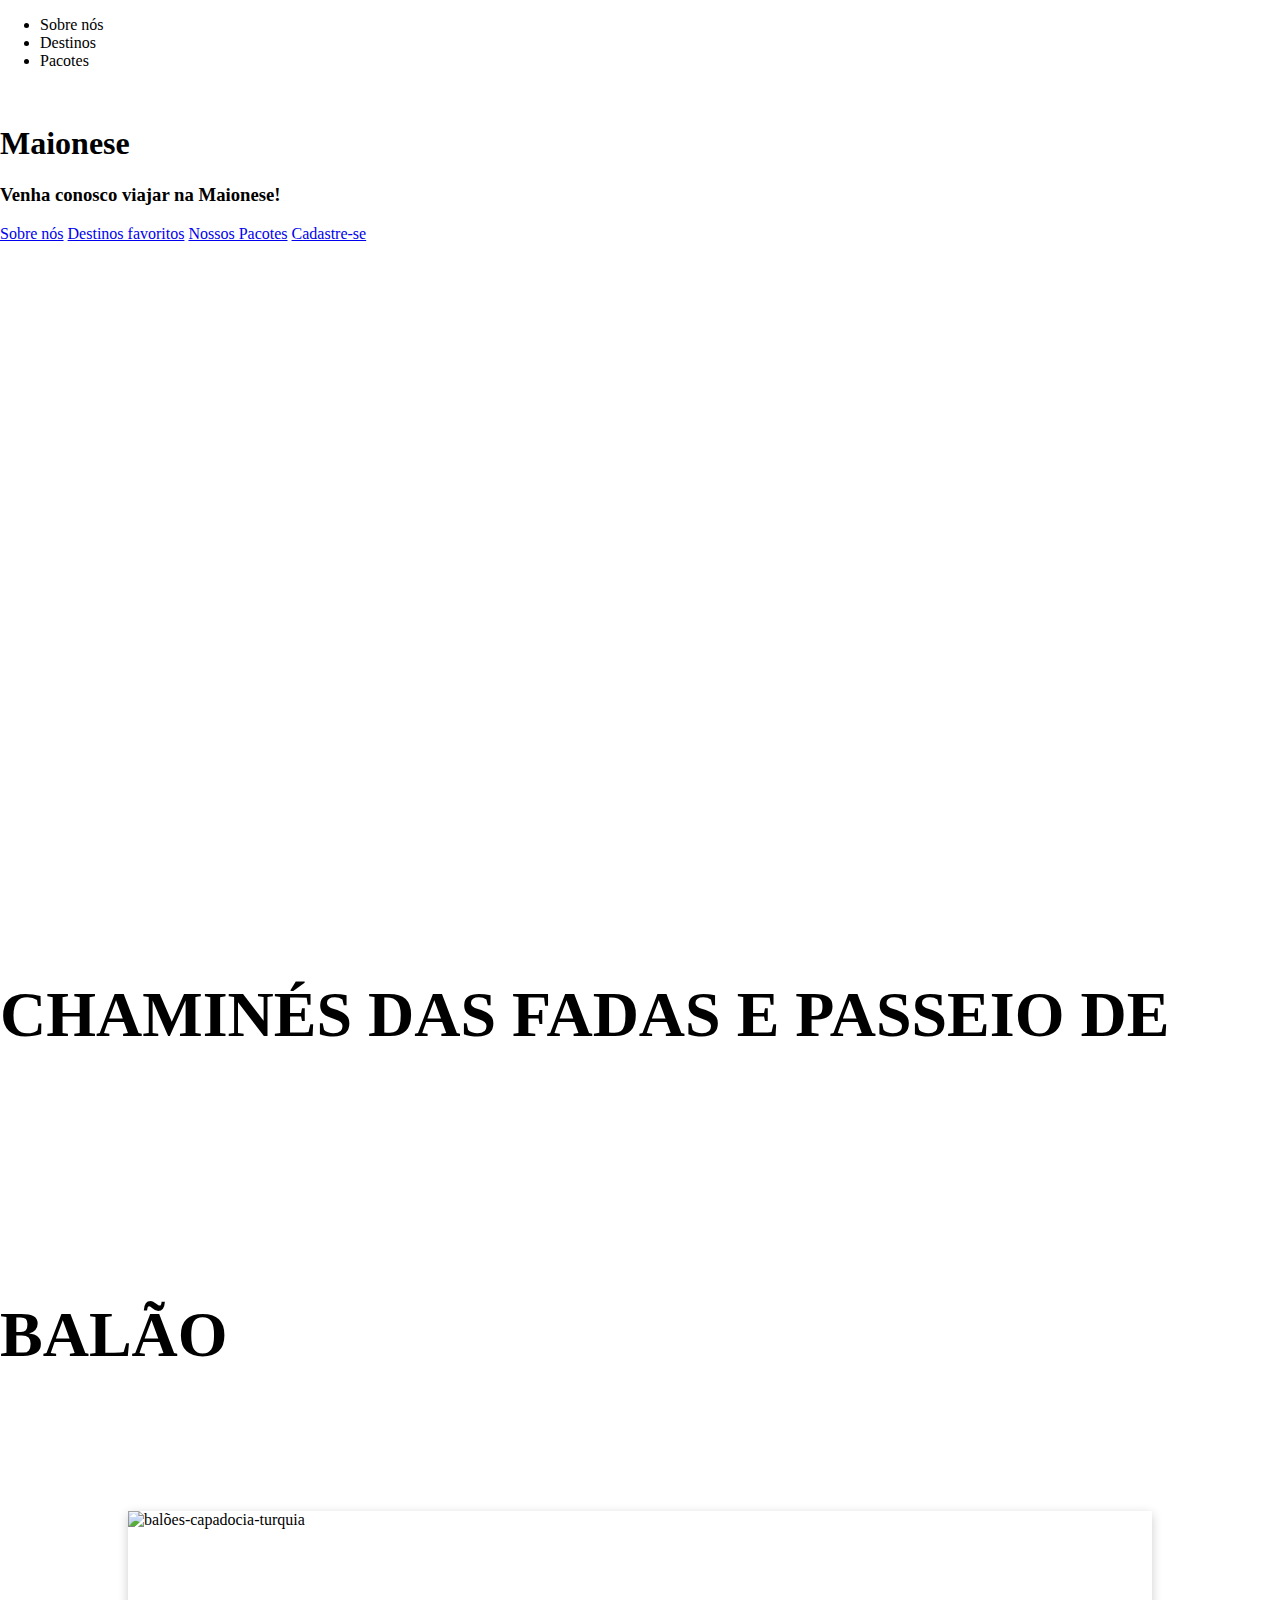
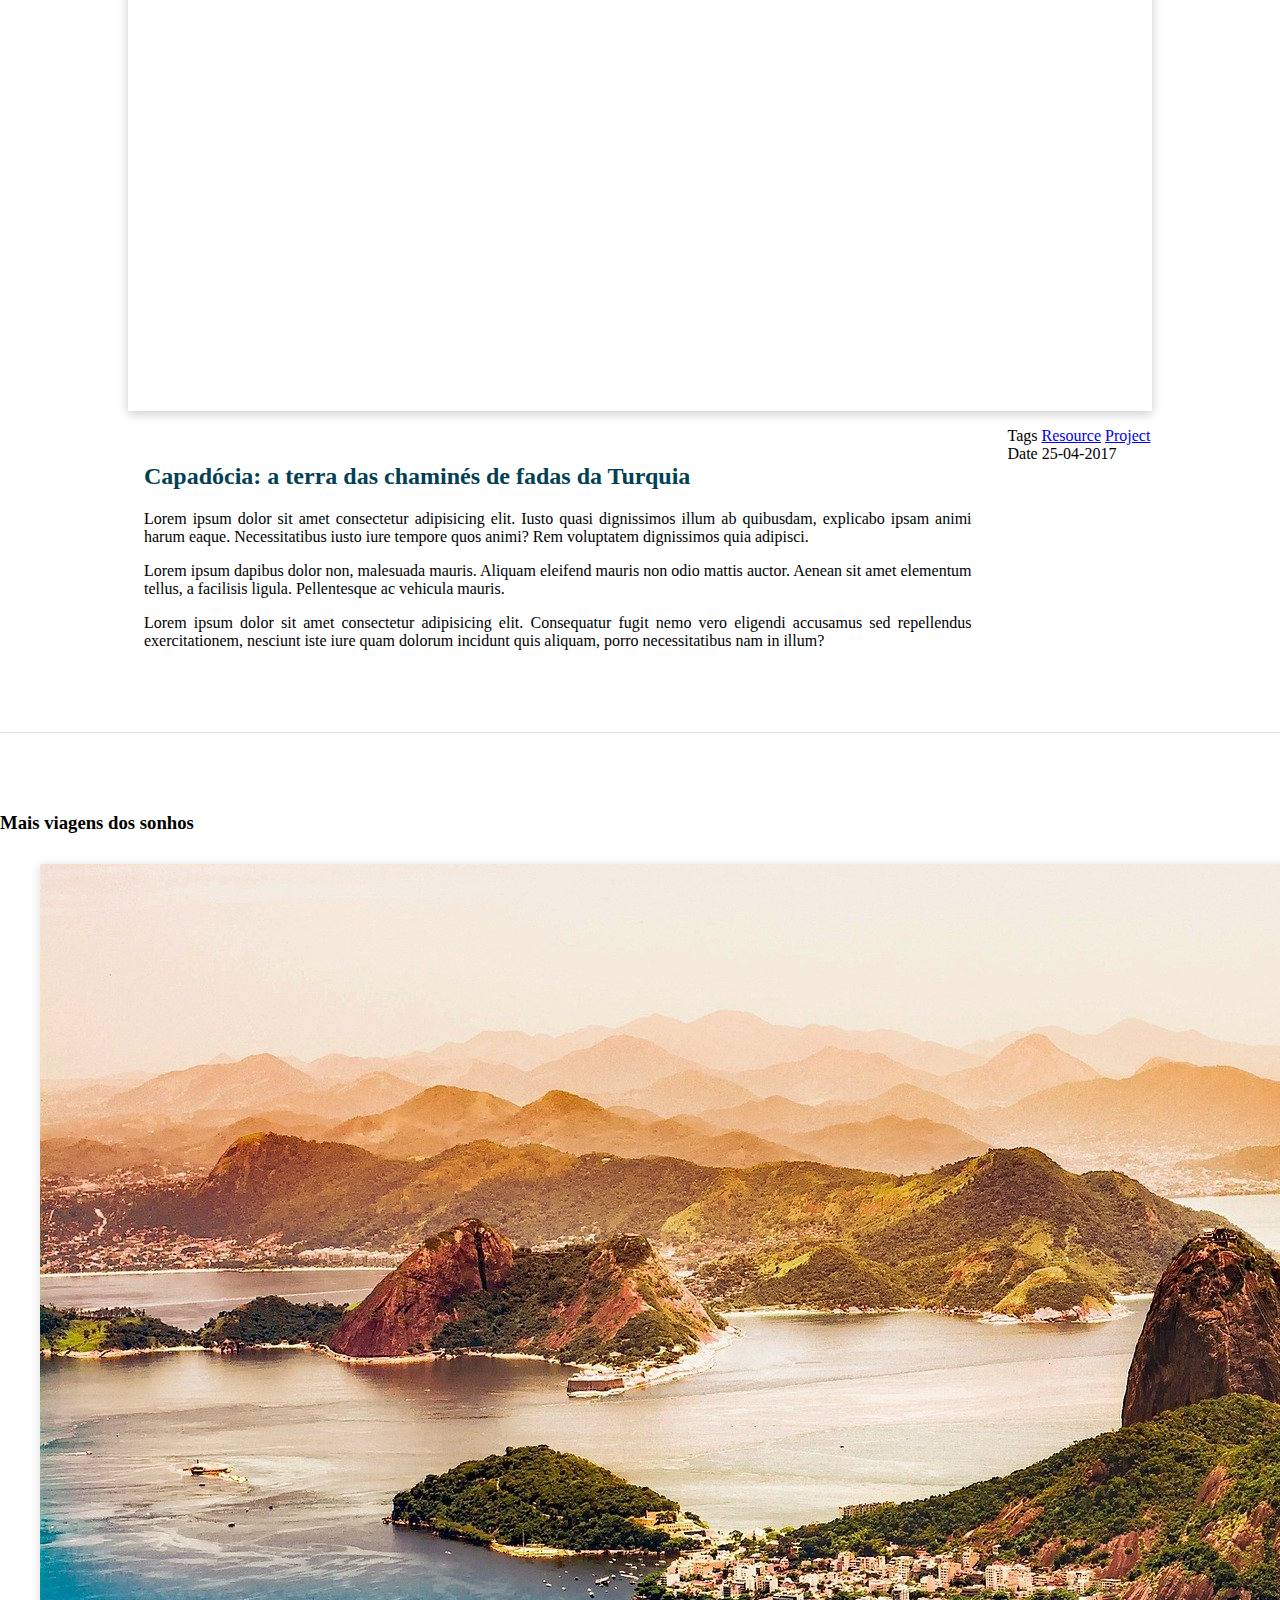
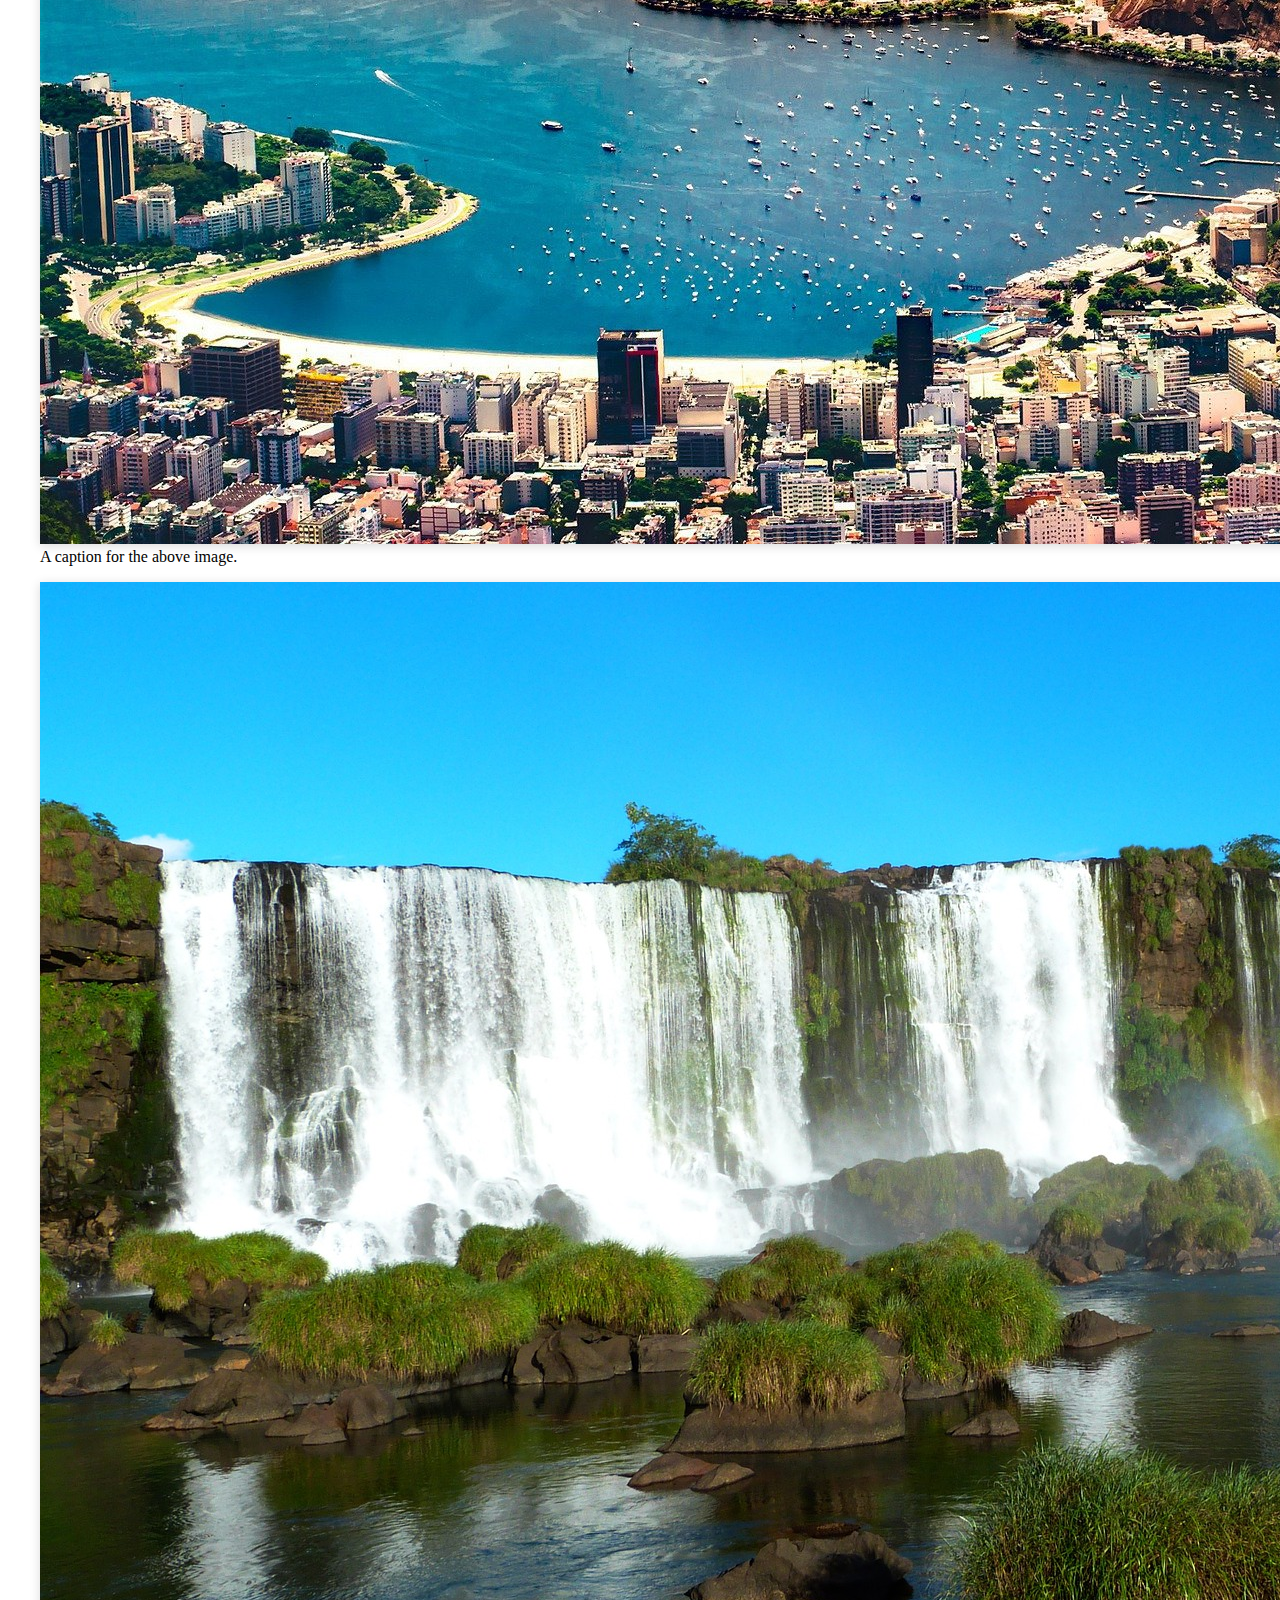
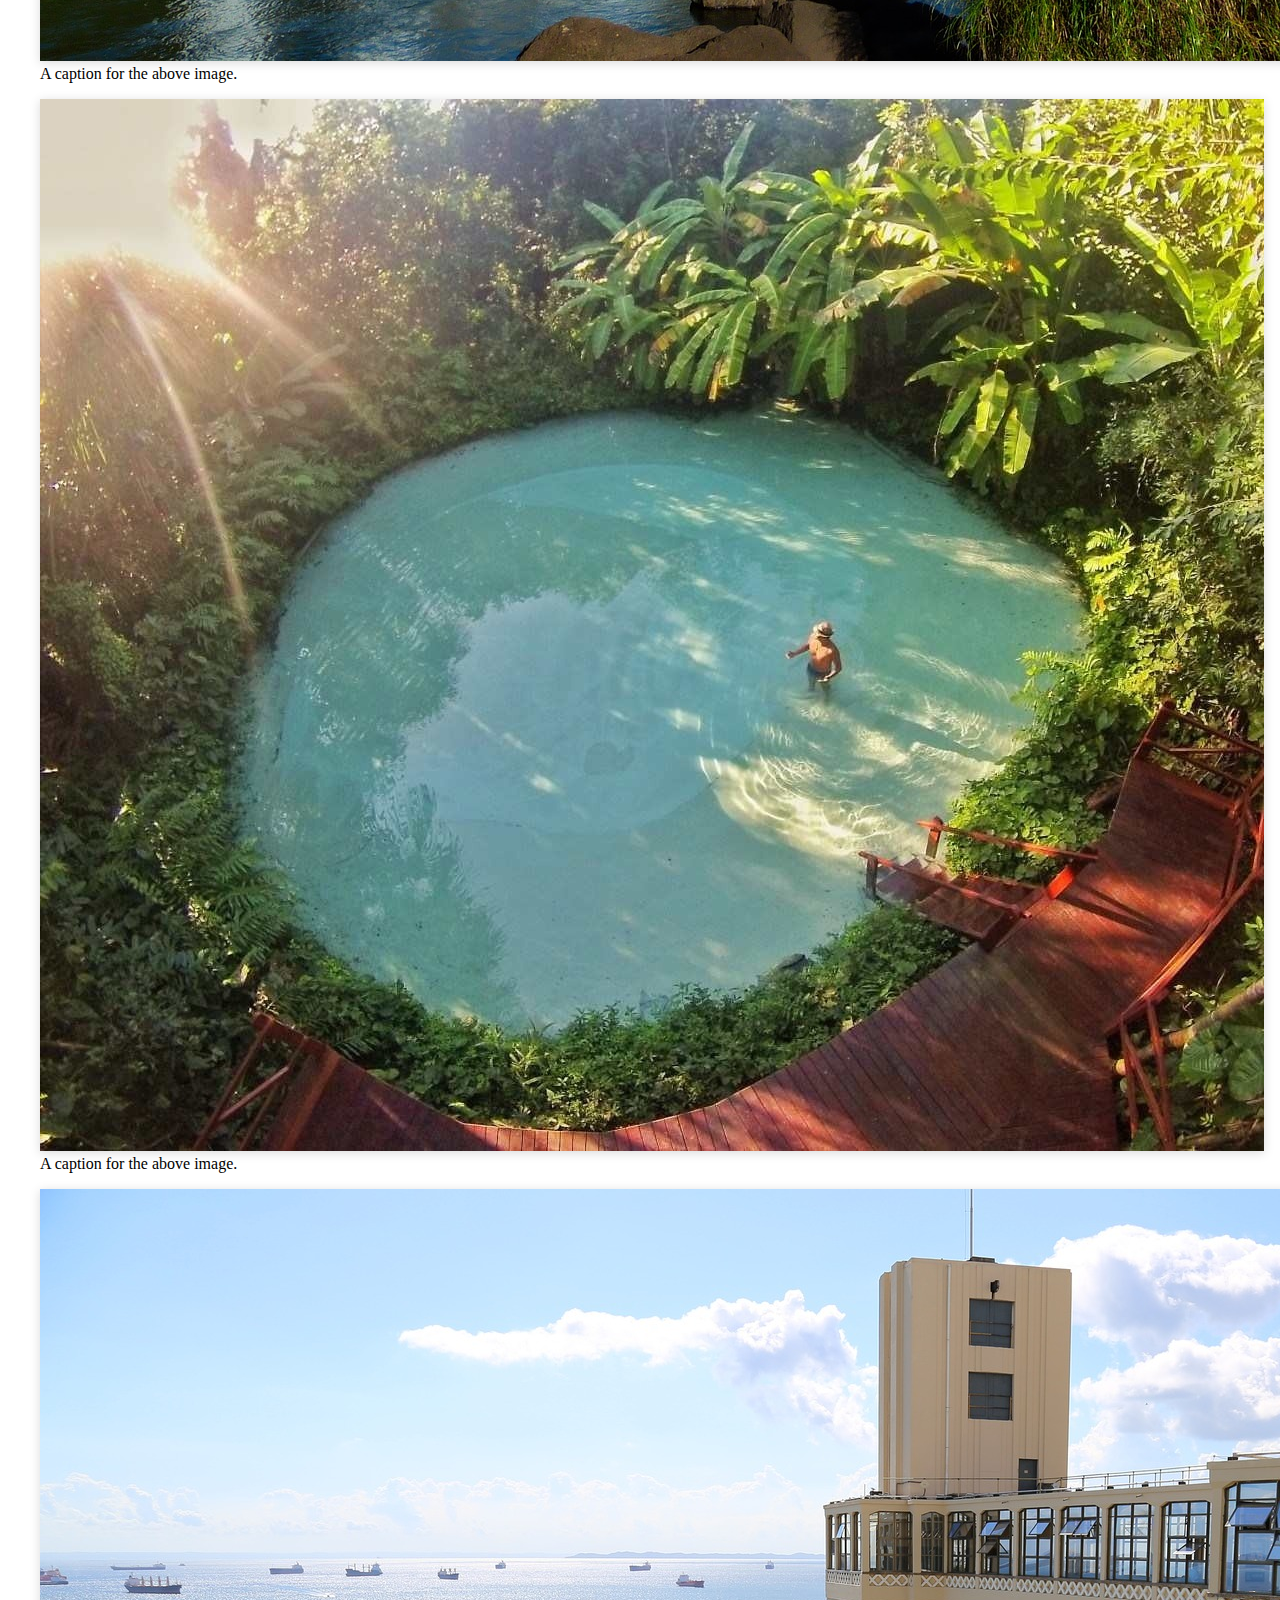
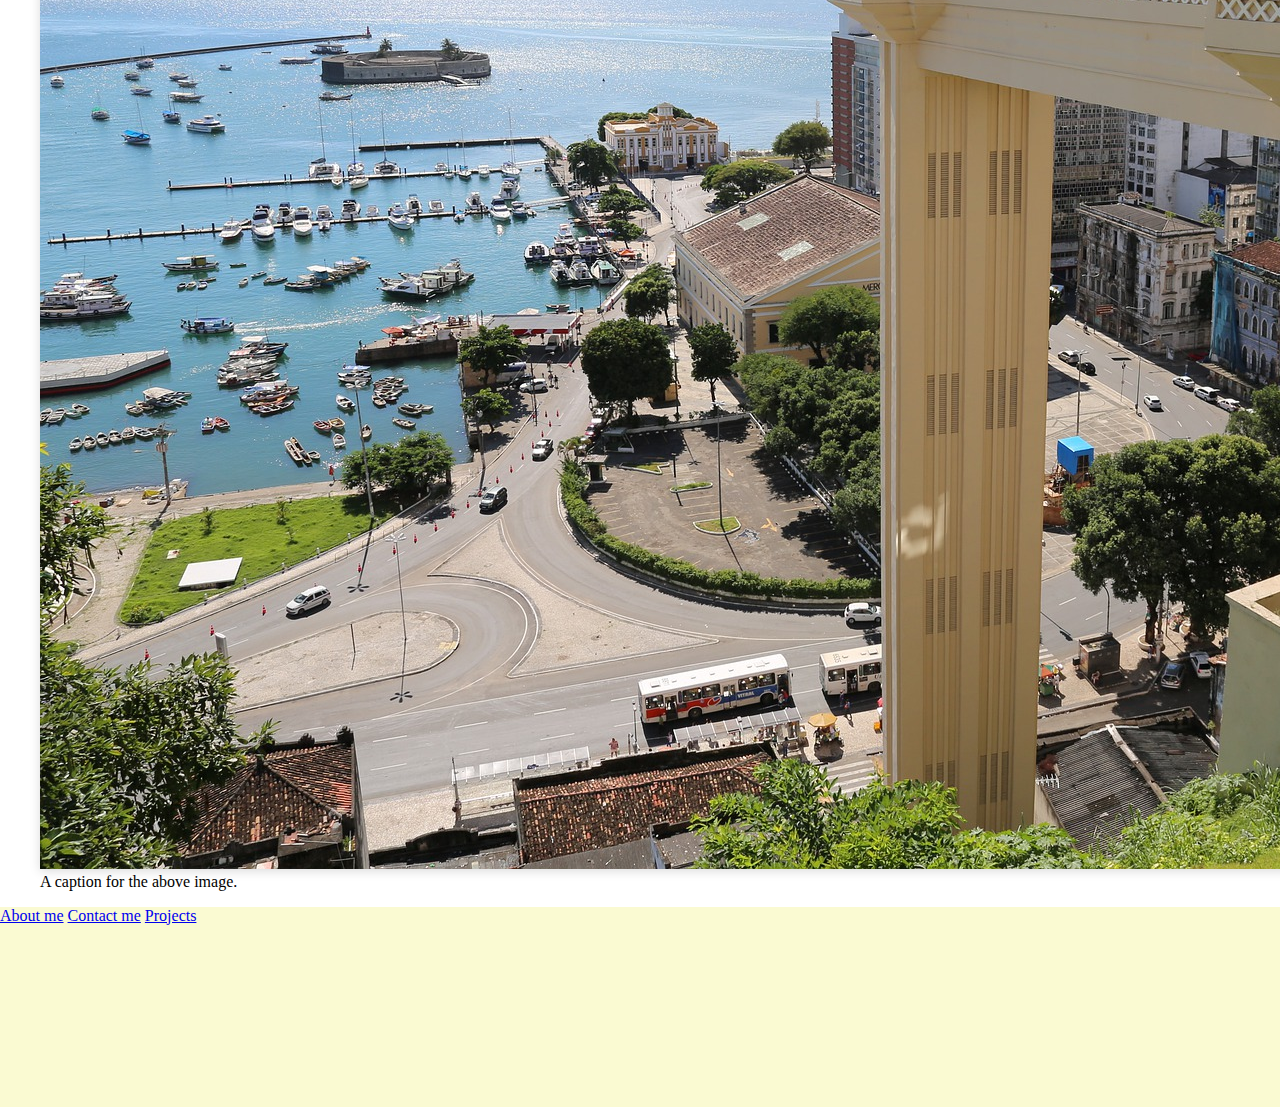
==== destinos-favoritos/index.html @ d6771064 "novas imagens, conteudo, destinos-pg destinos fav." ====
<!DOCTYPE html>
<html lang="en">
<head>
  <meta charset="UTF-8">
  <meta http-equiv="X-UA-Compatible" content="IE=edge">
  <meta name="viewport" content="width=device-width, initial-scale=1.0">
  <title>Document</title>
  <link rel="stylesheet" href="../style.css">
  <link rel="stylesheet" href="./style.css">
  <link href="https://cdn.jsdelivr.net/npm/bootstrap@5.0.2/dist/css/bootstrap.min.css" rel="stylesheet" integrity="sha384-EVSTQN3/azprG1Anm3QDgpJLIm9Nao0Yz1ztcQTwFspd3yD65VohhpuuCOmLASjC" crossorigin="anonymous">
</head>
<body>
  <header class="containerHeader">
    <nav class="navBar">
        <ul>
            <li>Sobre nós</li>
            <li>Destinos</li>
            <li>Pacotes</li>
        </ul>
    </nav>

    <div class="logo">
        <img src="/mayonnaise.png" alt="">
    </div>

    <div class="texto">
        <h1>Maionese</h1>
        <h3>Venha conosco viajar na Maionese!</h3>
        <div class="textoLinks">
            <a href="#">Sobre nós</a>
            <a href="#">Destinos favoritos</a>
            <a href="#">Nossos Pacotes</a>
            <a href="#">Cadastre-se</a>
        </div>
    </div>

</header>
  <main>
    <section class="principal">
      <div class="titulo">
          <h1>Chaminés das Fadas e passeio de balão</h1>
      </div>
      <figure class="principal-img">
        <img src="../imagens/baloes-capadocia-turquia.jpg" alt="balões-capadocia-turquia">
      </figure>
      
    </section>
    <section class="conteudo">
      <div class="descricao">
          <h2><strong>Capadócia:</strong> a terra das chaminés de fadas da Turquia</h2>
          <p>Lorem ipsum dolor sit amet consectetur adipisicing elit. Iusto quasi dignissimos illum ab quibusdam, explicabo ipsam animi harum eaque. Necessitatibus iusto iure tempore quos animi? Rem voluptatem dignissimos quia adipisci.</p>
          <p>Lorem ipsum dapibus dolor non, malesuada mauris. Aliquam eleifend mauris non odio mattis auctor. Aenean sit amet elementum tellus, a facilisis ligula. Pellentesque ac vehicula mauris.</p>
          <p>Lorem ipsum dolor sit amet consectetur adipisicing elit. Consequatur fugit nemo vero eligendi accusamus sed repellendus exercitationem, nesciunt iste iure quam dolorum incidunt quis aliquam, porro necessitatibus nam in illum?</p>
      </div>
      <div class="informacoes">
          <div>
            <span>Tags</span>
            <a href="#">Resource</a>
            <a href="#">Project</a>
            <span>Date</span>
            <span>25-04-2017</span>
          </div>
      </div>
    </section>
    <section class="destinos">
      <div class="mais-destinnos">
        <h3 class="text-center">Mais viagens dos sonhos</h3>
        <div class="row gallery">
            <figure class="col-md-4 col-lg-3 figure">
                <div class="item"><a href="#"><img class="img-fluid scale-on-hover figure-img rounded" src="../imagens/rio-de-janeiro.jpg"></a></div>
                <figcaption class="figure-caption text-end">A caption for the above image.</figcaption>
            </figure>
            <figure class="col-md-4 col-lg-3 figure">
                <div class="item"><a href="#"><img class="img-fluid scale-on-hover figure-img rounded" src="../imagens/Foz-do-Iguacu-PR.jpg"></a></div>
                <figcaption class="figure-caption text-end">A caption for the above image.</figcaption>
            </figure>
            <figure class="col-md-4 col-lg-3 figure">
                <div class="item"><a href="#"><img class="img-fluid scale-on-hover figure-img rounded" src="../imagens/Jalapao-TO.jpeg"></a></div>
                <figcaption class="figure-caption text-end">A caption for the above image.</figcaption>
            </figure>
            <figure class="col-md-4 col-lg-3 figure">
                <div class="item"><a href="#"><img class="img-fluid scale-on-hover figure-img rounded" src="../imagens/Salvador-BA.jpg"></a></div>
                <figcaption class="figure-caption text-end">A caption for the above image.</figcaption>
            </figure>
        </div>
    </div>
    </section>
  </main>
  <footer>
    <div class="links">
      <a href="#">About me</a>
      <a href="#">Contact me</a>
      <a href="#">Projects</a>
    </div>
  </footer>
  <script src="https://cdn.jsdelivr.net/npm/bootstrap@5.0.2/dist/js/bootstrap.bundle.min.js" integrity="sha384-MrcW6ZMFYlzcLA8Nl+NtUVF0sA7MsXsP1UyJoMp4YLEuNSfAP+JcXn/tWtIaxVXM" crossorigin="anonymous"></script>
</body>
</html>
---- destinos-favoritos/style.css ----
:root{
  --tamanho-main: calc(100% - (95vh + 200px));
}
/* html, body {
  min-height: 100%;
} */

body{
  /* max-width: 100vw; */
  margin: 0 auto;
  display: grid;
  grid-template-columns: 1fr 1fr 1fr 1fr;
  grid-template-rows: 95vh var(--tamanho-main) 200px;
  grid-template-areas: 
    "header header header header"
    "main main main main"
    "footer footer footer footer"
  ;
}
.containerHeader{
  grid-area: header;
}
main{
  grid-area: main;
  /* background-color: lightgreen; */
}


.principal{
  /* background-color: lightblue; */
  display: flex;
  flex-direction: column;
  align-items: center;
  justify-content: center;
}
.principal-img{
  width: 80vw;
  height: 500px;
  box-shadow: 0 3px 10px rgb(0 0 0 / 0.2);
}
.principal-img img{
  height: 100%;
  width: 100%;
  object-fit: cover;
  
}
.titulo{
  font-weight: bold;
  text-transform: uppercase;
  margin: 0px;
  line-height: 5;
  font-size: 2em;
}
.titulo h1{
  margin: 0;
}

.conteudo{
  /* background-color: lightcoral; */
  max-width: 80vw;
  margin: 0 auto;
  display: flex;
  gap: 20px;
  justify-content: space-evenly;
}
.descricao{
  padding: 1rem;
  text-align: justify;
}
.descricao h2{
  color: #024053;
}

.destinos{
  /* background-color: lightseagreen; */
  /* grid-area: destinos; */
}
.mais-destinnos {
  margin-top: 50px;
  border-top: 1px solid #ddd;
  padding-top: 60px;
}
.gallery {
  margin-top: 30px;
}
.figure-img{
  overflow: none;
}
.gallery .item img {
  box-shadow: 0px 2px 10px rgba(0,0,0,.15);
  transition: .4s;
  object-fit: cover;
}

@media (min-width: 576px) {
  .scale-on-hover:hover {
    transform: scale(1.05);
    box-shadow: 0px 10px 10px rgba(0,0,0,.15) !important;
  }
}









footer{
  background-color: lightgoldenrodyellow;
  grid-area: footer;
}
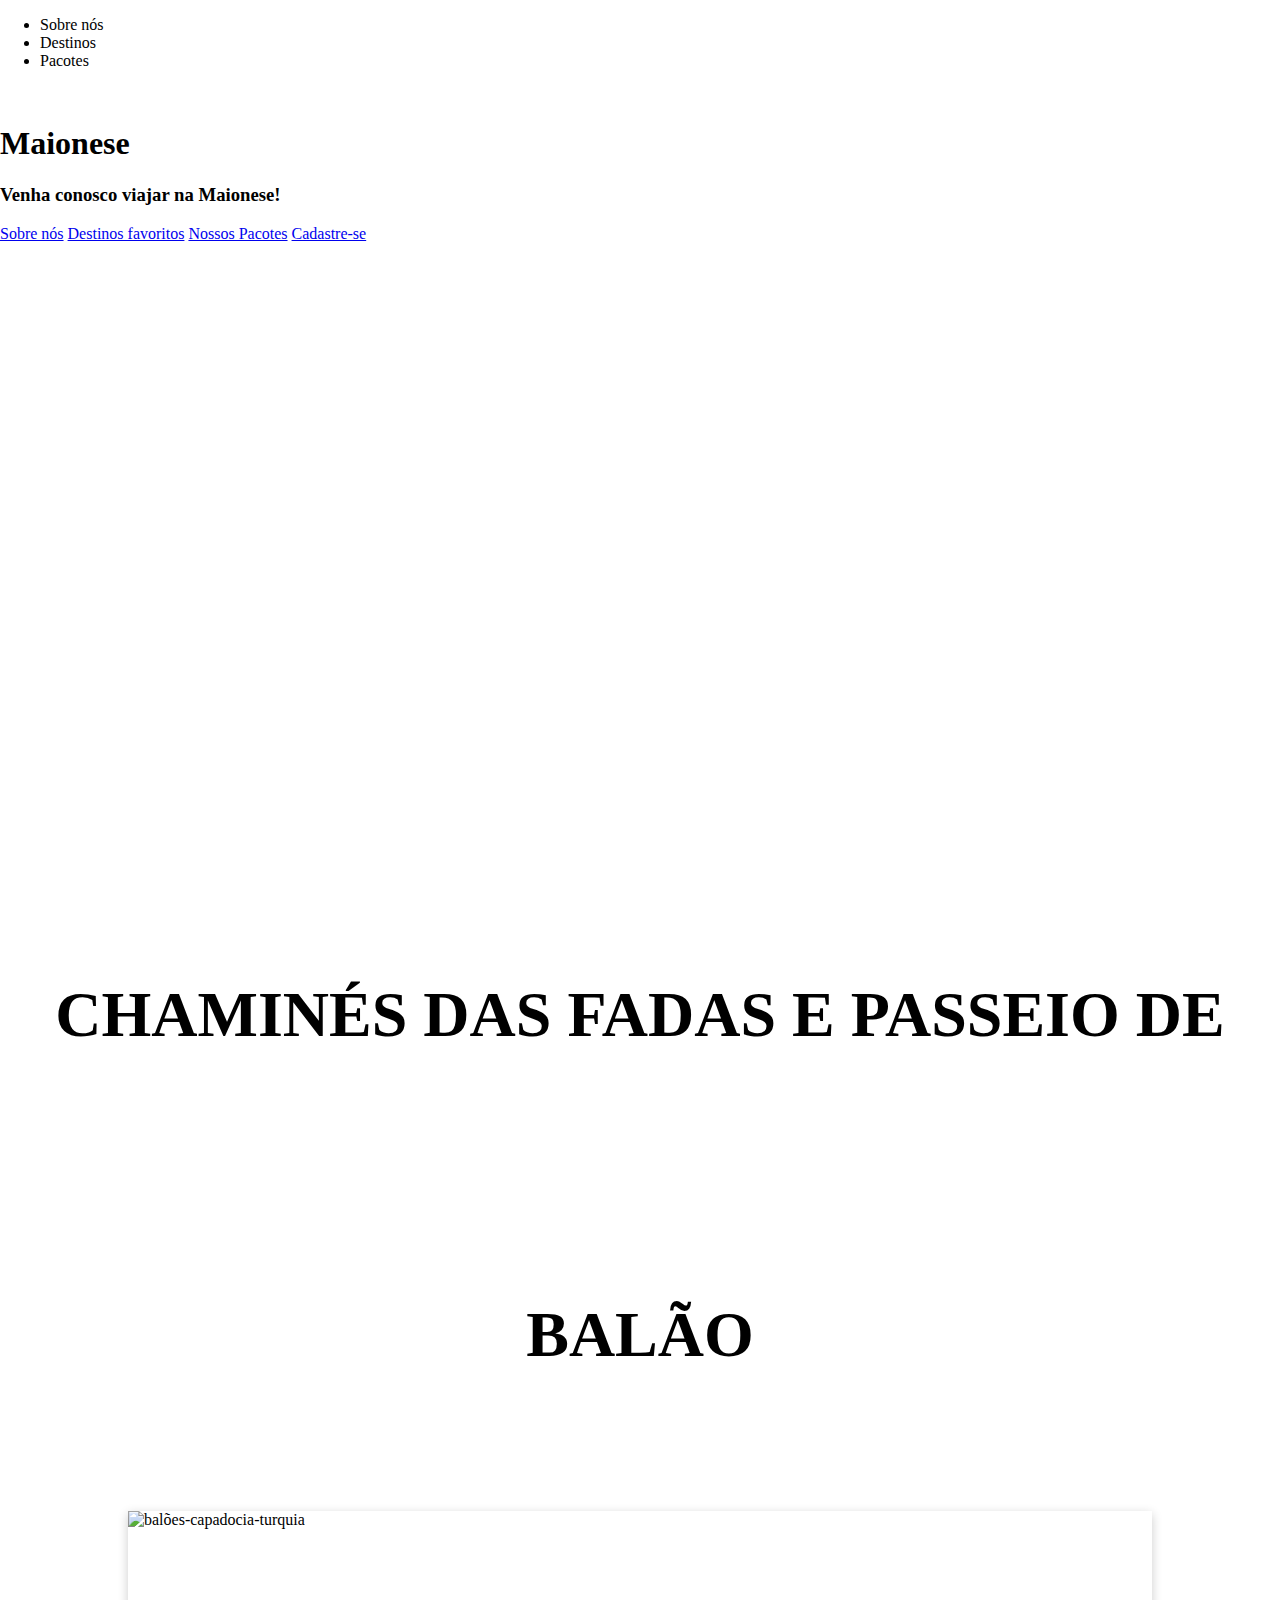
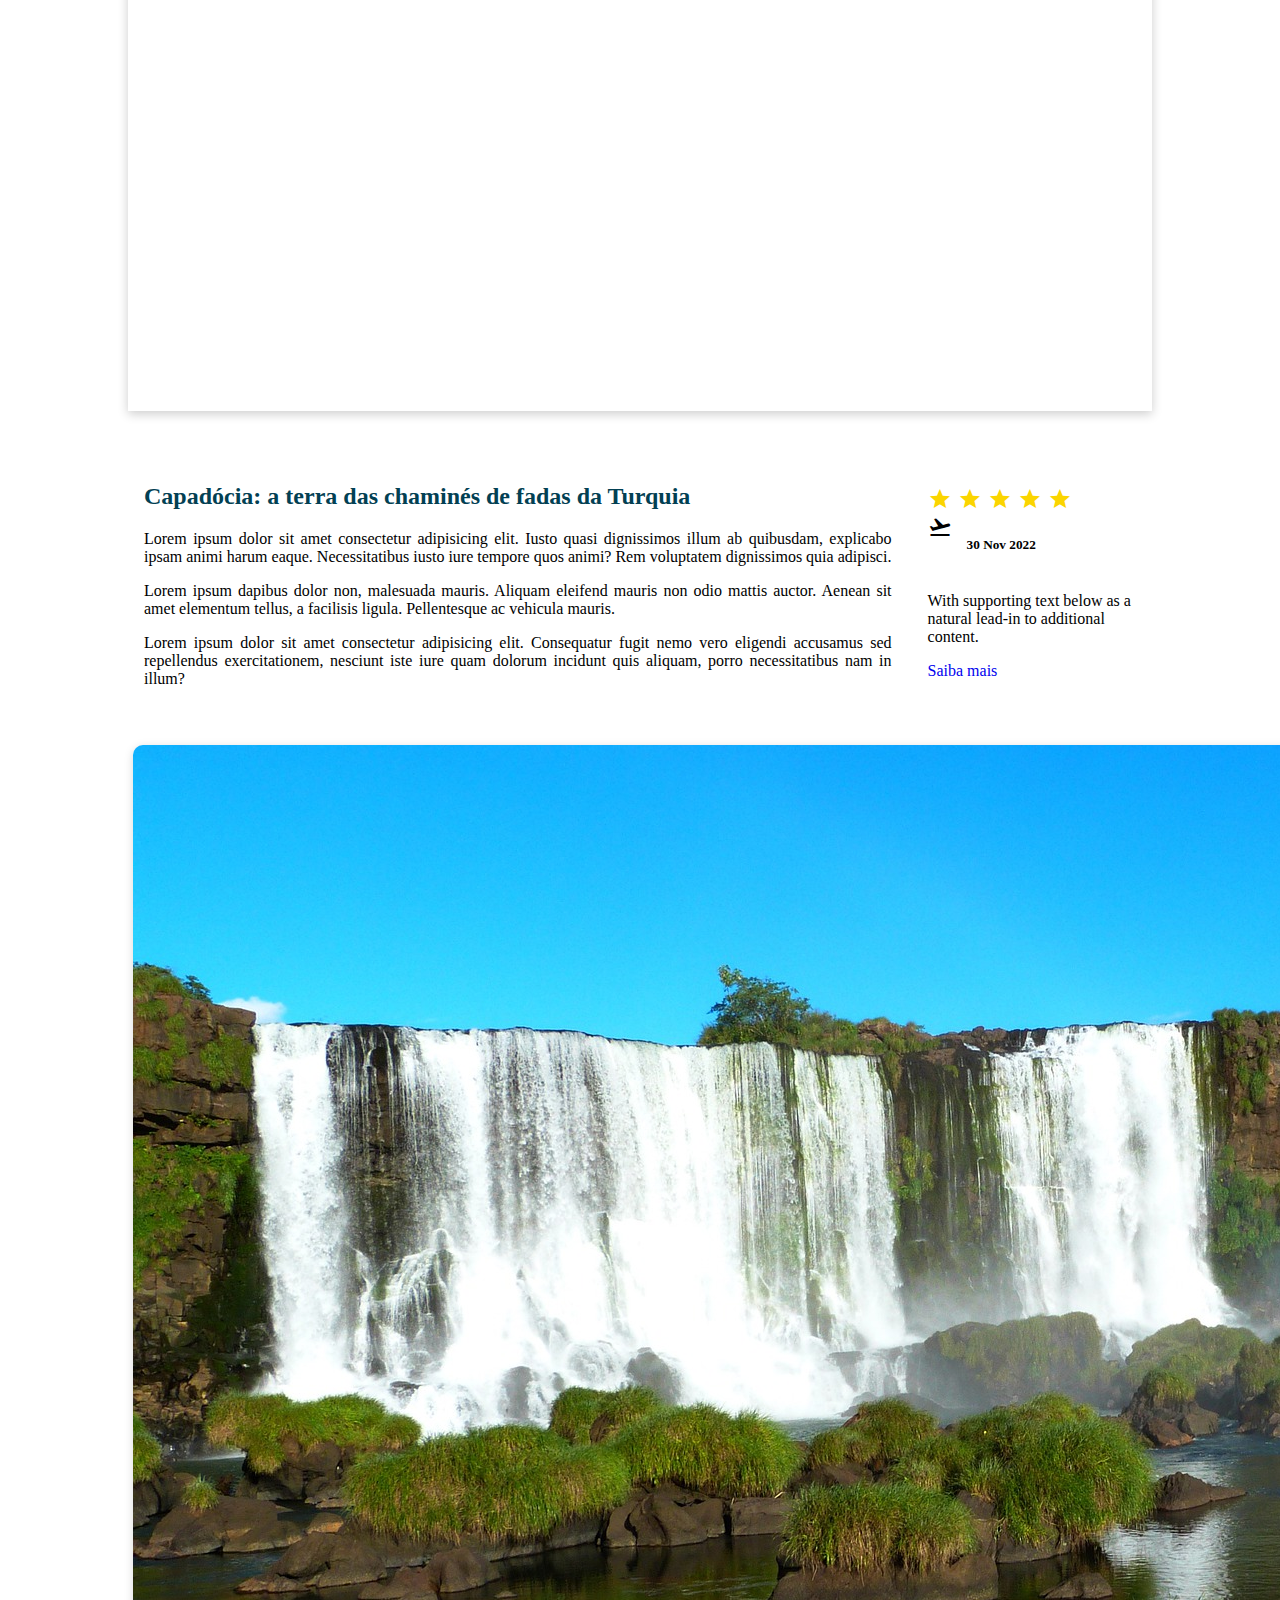
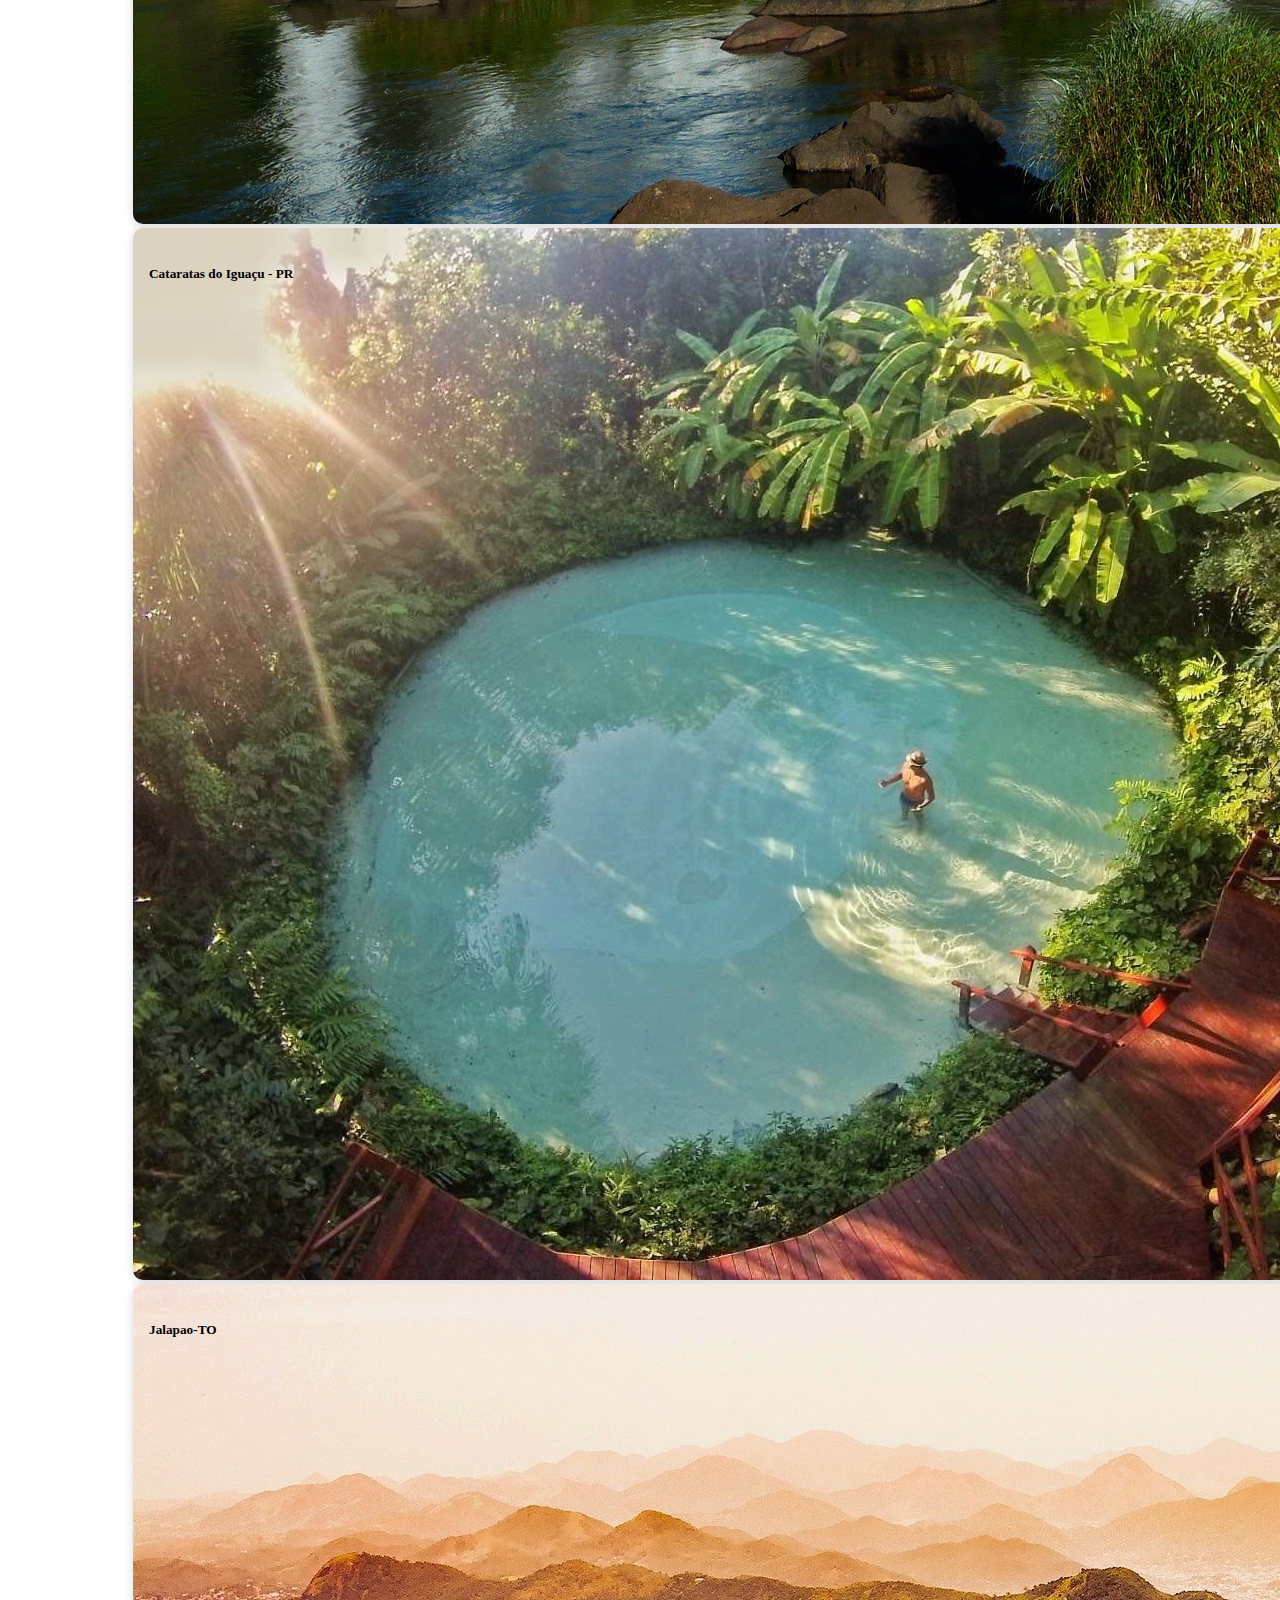
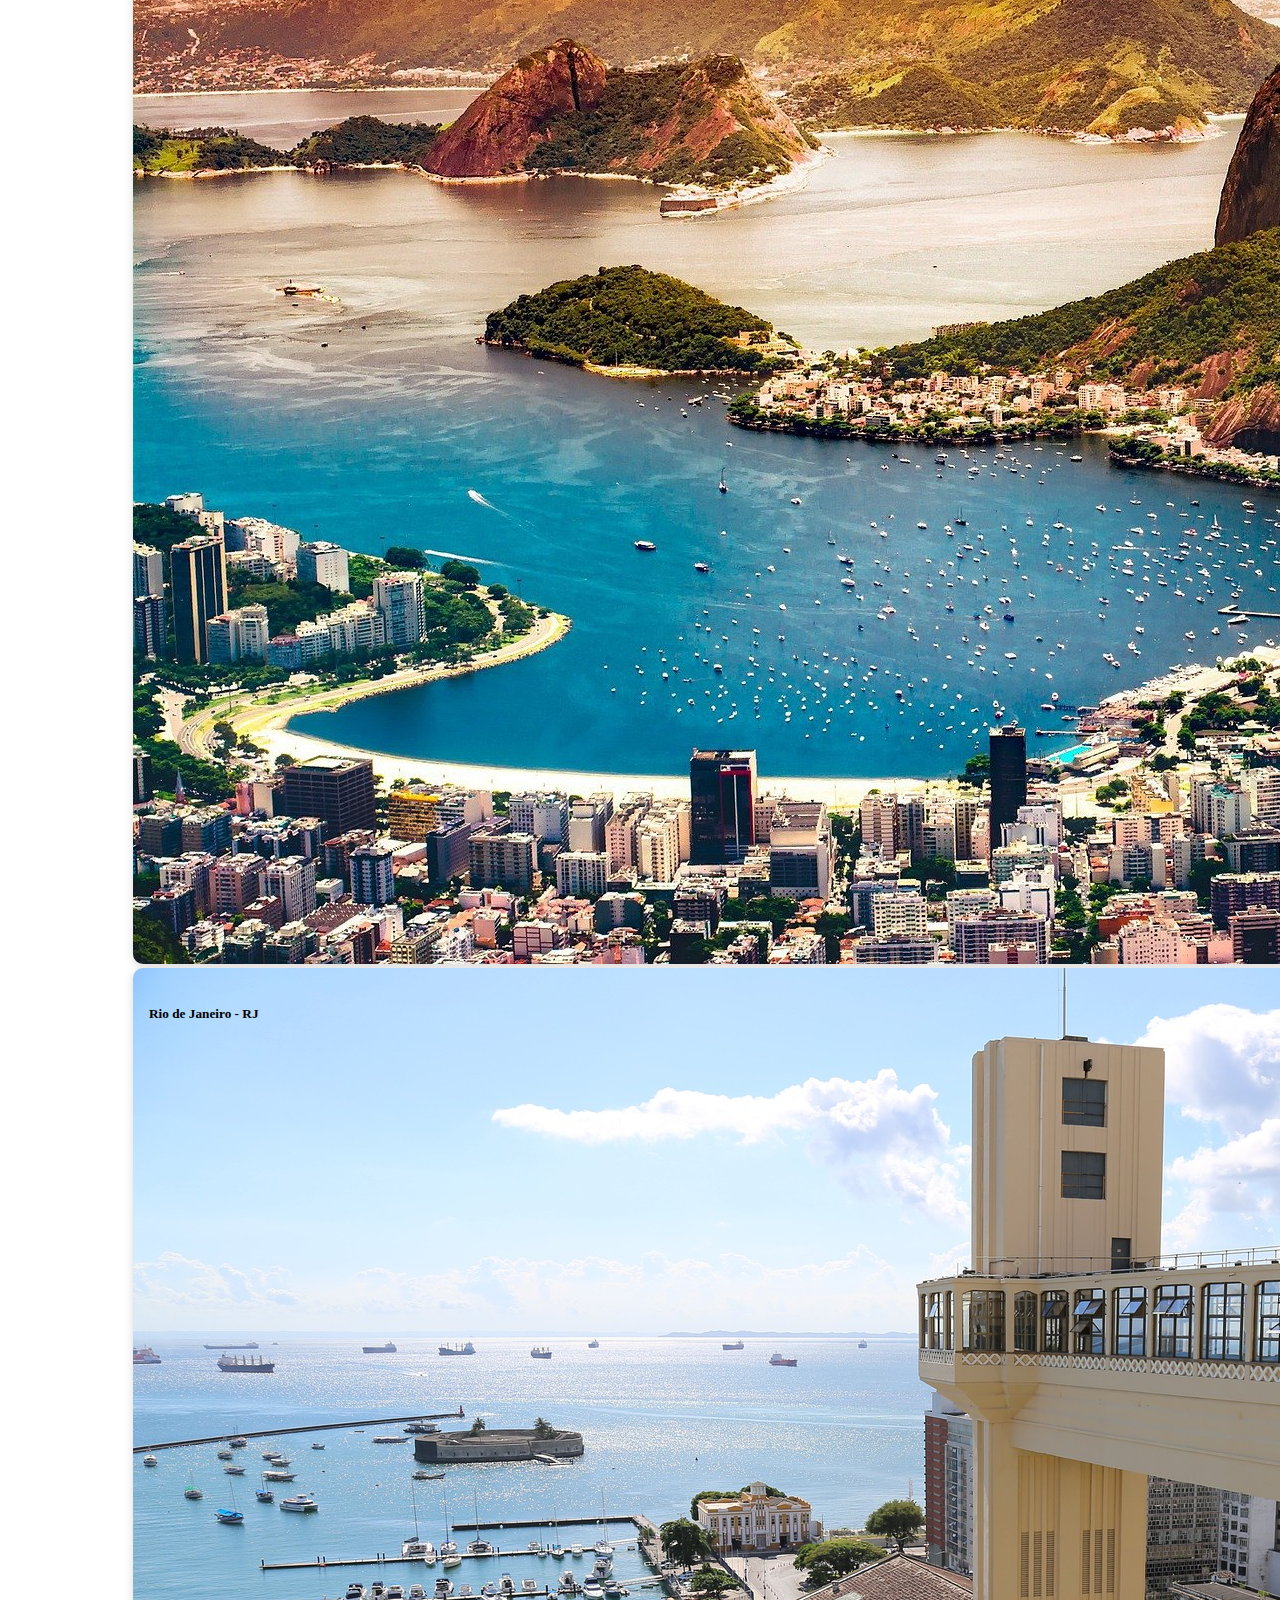
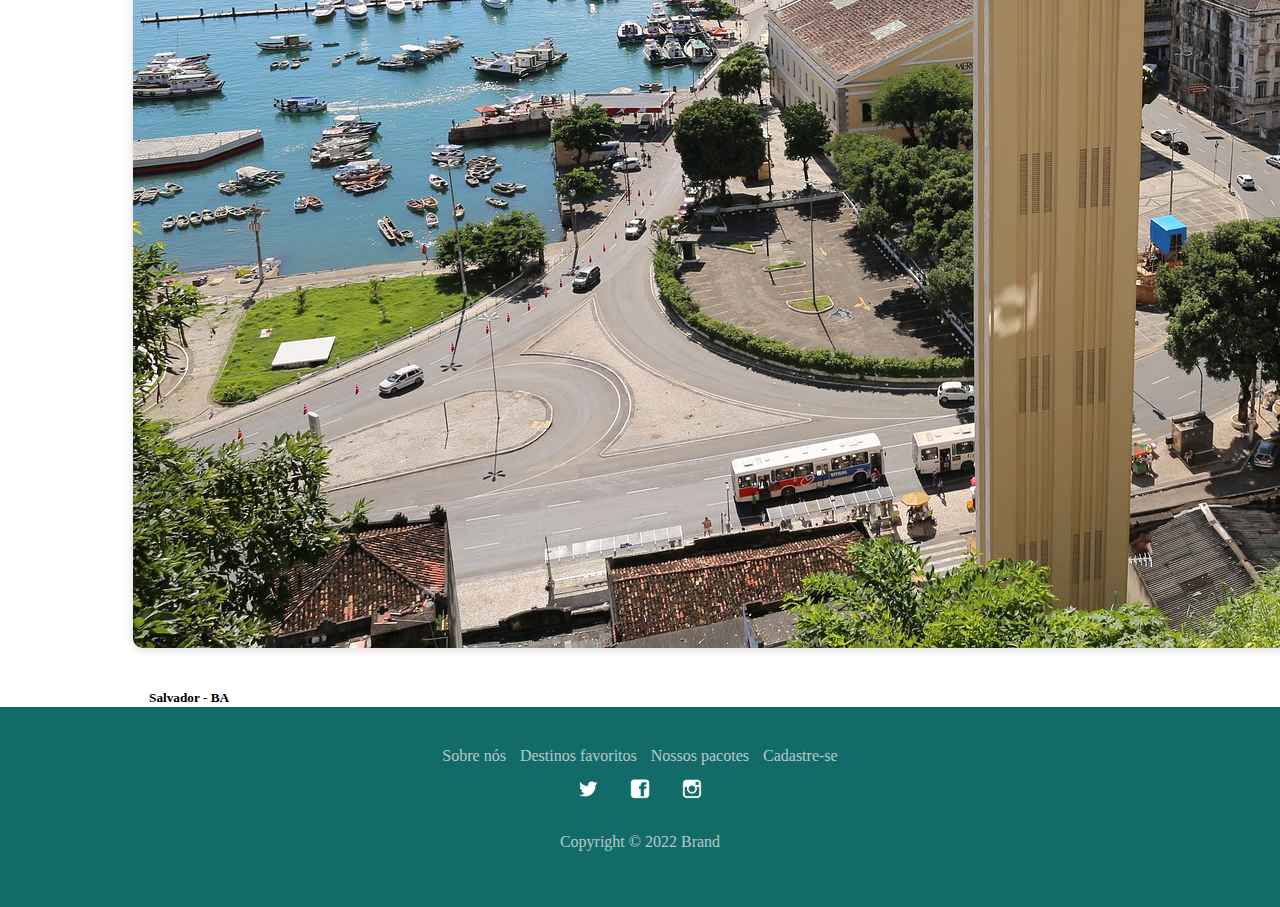
==== commit 842fd6cc: "footer-destinos-favoritos" ====
--- a/destinos-favoritos/index.html
+++ b/destinos-favoritos/index.html
@@ -8,6 +8,7 @@
   <link rel="stylesheet" href="../style.css">
   <link rel="stylesheet" href="./style.css">
   <link href="https://cdn.jsdelivr.net/npm/bootstrap@5.0.2/dist/css/bootstrap.min.css" rel="stylesheet" integrity="sha384-EVSTQN3/azprG1Anm3QDgpJLIm9Nao0Yz1ztcQTwFspd3yD65VohhpuuCOmLASjC" crossorigin="anonymous">
+  <link href="https://fonts.googleapis.com/icon?family=Material+Icons" rel="stylesheet">
 </head>
 <body>
   <header class="containerHeader">
@@ -53,45 +54,66 @@
           <p>Lorem ipsum dolor sit amet consectetur adipisicing elit. Consequatur fugit nemo vero eligendi accusamus sed repellendus exercitationem, nesciunt iste iure quam dolorum incidunt quis aliquam, porro necessitatibus nam in illum?</p>
       </div>
       <div class="informacoes">
-          <div>
-            <span>Tags</span>
-            <a href="#">Resource</a>
-            <a href="#">Project</a>
-            <span>Date</span>
-            <span>25-04-2017</span>
+        <div class="card">
+          <div class="card-header">
+            <span class="material-icons yellow">star star star star star</span>
           </div>
+          <div class="card-body">
+            <div class="card-title">
+              <span class="material-icons">flight_takeoff</span>
+              <h5 class="card-title">30 Nov 2022</h5>
+            </div>
+            <p class="card-text">With supporting text below as a natural lead-in to additional content.</p>
+            <a href="#" class="btn btn-outline-success">Saiba mais</a>
+          </div>
+        </div>
       </div>
     </section>
     <section class="destinos">
-      <div class="mais-destinnos">
-        <h3 class="text-center">Mais viagens dos sonhos</h3>
-        <div class="row gallery">
-            <figure class="col-md-4 col-lg-3 figure">
-                <div class="item"><a href="#"><img class="img-fluid scale-on-hover figure-img rounded" src="../imagens/rio-de-janeiro.jpg"></a></div>
-                <figcaption class="figure-caption text-end">A caption for the above image.</figcaption>
-            </figure>
-            <figure class="col-md-4 col-lg-3 figure">
-                <div class="item"><a href="#"><img class="img-fluid scale-on-hover figure-img rounded" src="../imagens/Foz-do-Iguacu-PR.jpg"></a></div>
-                <figcaption class="figure-caption text-end">A caption for the above image.</figcaption>
-            </figure>
-            <figure class="col-md-4 col-lg-3 figure">
-                <div class="item"><a href="#"><img class="img-fluid scale-on-hover figure-img rounded" src="../imagens/Jalapao-TO.jpeg"></a></div>
-                <figcaption class="figure-caption text-end">A caption for the above image.</figcaption>
-            </figure>
-            <figure class="col-md-4 col-lg-3 figure">
-                <div class="item"><a href="#"><img class="img-fluid scale-on-hover figure-img rounded" src="../imagens/Salvador-BA.jpg"></a></div>
-                <figcaption class="figure-caption text-end">A caption for the above image.</figcaption>
-            </figure>
+      <div class="card-group">
+        <div class="card text-black-50 card-galery">
+          <a href="./index.html"><img src="../imagens/Foz-do-Iguacu-PR.jpg" class="card-img-top" alt="..."></a>
+          <div class="card-img-overlay">
+            <h5 class="card-title">Cataratas do Iguaçu - PR</h5>
+          </div>
         </div>
+        <div class="card text-black-50 card-galery">
+          <a href="./index.html"><img src="../imagens/Jalapao-TO.jpeg" class="card-img-top" alt="..."></a>
+          <div class="card-img-overlay">
+            <h5 class="card-title">Jalapao-TO</h5>
+          </div>
+        </div>
+        <div class="card text-black-50 card-galery">
+          <a href="./index.html"><img src="../imagens/rio-de-janeiro.jpg" class="card-img-top" alt="..."></a>
+          <div class="card-img-overlay">
+            <h5 class="card-title">Rio de Janeiro - RJ</h5>
+          </div>
+        </div>
+        <div class="card text-black-50 card-galery">
+          <a href="./index.html"><img src="../imagens/Salvador-BA.jpg" class="card-img-top" alt="..."></a>
+          <div class="card-img-overlay">
+            <h5 class="card-title">Salvador - BA</h5>
+          </div>
+        </div>
+      </div>
     </div>
     </section>
   </main>
   <footer>
-    <div class="links">
-      <a href="#">About me</a>
-      <a href="#">Contact me</a>
-      <a href="#">Projects</a>
-    </div>
+    <section class="footer-links">
+      <div class="links">
+        <a href="../index.html">Sobre nós</a>
+        <a href="../destinos-favoritos/index.html">Destinos favoritos</a>
+        <a href="../pacotes/index.html">Nossos pacotes</a>
+        <a href="../cadastro-login/cadastro.html">Cadastre-se</a>
+      </div>
+      <div class="redes-icons">
+        <a href="#"><img src="../imagens/twiter.png" alt="twiter-icon"></a>
+        <a href="#"><img src="../imagens/facebook.png" alt="facebook-icon"></a>
+        <a href="#"><img src="../imagens/instagram.png" alt="instagram-icon"></a>
+      </div>
+      <p>Copyright © 2022 Brand</p>
+    </section>
   </footer>
   <script src="https://cdn.jsdelivr.net/npm/bootstrap@5.0.2/dist/js/bootstrap.bundle.min.js" integrity="sha384-MrcW6ZMFYlzcLA8Nl+NtUVF0sA7MsXsP1UyJoMp4YLEuNSfAP+JcXn/tWtIaxVXM" crossorigin="anonymous"></script>
 </body>
--- a/destinos-favoritos/style.css
+++ b/destinos-favoritos/style.css
@@ -1,9 +1,6 @@
 :root{
   --tamanho-main: calc(100% - (95vh + 200px));
 }
-/* html, body {
-  min-height: 100%;
-} */
 
 body{
   /* max-width: 100vw; */
@@ -22,12 +19,10 @@
 }
 main{
   grid-area: main;
-  /* background-color: lightgreen; */
 }
 
 
 .principal{
-  /* background-color: lightblue; */
   display: flex;
   flex-direction: column;
   align-items: center;
@@ -50,18 +45,20 @@
   margin: 0px;
   line-height: 5;
   font-size: 2em;
+  text-align: center;
 }
 .titulo h1{
   margin: 0;
 }
 
 .conteudo{
-  /* background-color: lightcoral; */
   max-width: 80vw;
-  margin: 0 auto;
+  margin: 20px auto 20px;
   display: flex;
   gap: 20px;
   justify-content: space-evenly;
+  align-items: center;
+  /* flex-wrap: wrap; */
 }
 .descricao{
   padding: 1rem;
@@ -70,45 +67,93 @@
 .descricao h2{
   color: #024053;
 }
+.card-header{
+  background-color: #fff!important;
+}
+.material-icons.yellow {
+   color: #fbd500; 
+}
+.card-title{
+  display: flex;
+  justify-content: flex-start;
+  gap: 15px;
+}
 
 .destinos{
-  /* background-color: lightseagreen; */
-  /* grid-area: destinos; */
+  margin: 0 auto 50px;
+  max-width: 80vw;
 }
-.mais-destinnos {
-  margin-top: 50px;
-  border-top: 1px solid #ddd;
-  padding-top: 60px;
+.card-group{
+  gap: 15px;
+  padding: 5px
 }
-.gallery {
-  margin-top: 30px;
+.card-galery{
+  flex-direction: row!important;
+  border-radius: 10px!important;
 }
-.figure-img{
-  overflow: none;
+.card a{
+  display: inherit;
+  text-decoration: none;
 }
-.gallery .item img {
+.card-img-top{
   box-shadow: 0px 2px 10px rgba(0,0,0,.15);
   transition: .4s;
-  object-fit: cover;
+  border-radius: 10px!important;
+}
+.card-img-top:hover{
+  transform: scale(1.05);
+  box-shadow: 0px 10px 10px rgba(0,0,0,.15) !important;
+}
+.card-img-overlay {
+  position: absolute;
+  top: 0;
+  right: 0;
+  bottom: auto!important;  
+  left: 0;
+  padding: 1rem;
+  border-radius: calc(0.25rem - 1px);
+  inset:initial;
 }
 
-@media (min-width: 576px) {
-  .scale-on-hover:hover {
-    transform: scale(1.05);
-    box-shadow: 0px 10px 10px rgba(0,0,0,.15) !important;
+footer{
+  display: flex;
+  justify-content: space-evenly;
+  align-items: center;
+  background-color: #136B69;
+  grid-area: footer;
+}
+#footer-logo {
+  width: 7em;
+  height: 7em;
+  transform: rotate(45deg);
+}
+.footer-links{
+  display: flex;
+  flex-direction: column;
+  align-items: center;
+  justify-content: flex-end;
+}
+.links a{
+  text-decoration: none;
+  margin: 0 5px;
+  color: rgba(238, 238, 238, 0.74);
+}
+.links a:hover{
+  color: #eee;
+}
+.redes-icons img{
+  width: 3rem;
+  height: auto;
+}
+.footer-links p{
+  color: rgba(238, 238, 238, 0.74);
+}
+.redes-icons img:hover{
+  scale: 1.2;
+}
+
+@media (max-width: 500px) {
+  .conteudo{
+    flex-wrap: wrap;
   }
 }
-
-
-
-
-
-
-
-
-
-footer{
-  background-color: lightgoldenrodyellow;
-  grid-area: footer;
-}
-
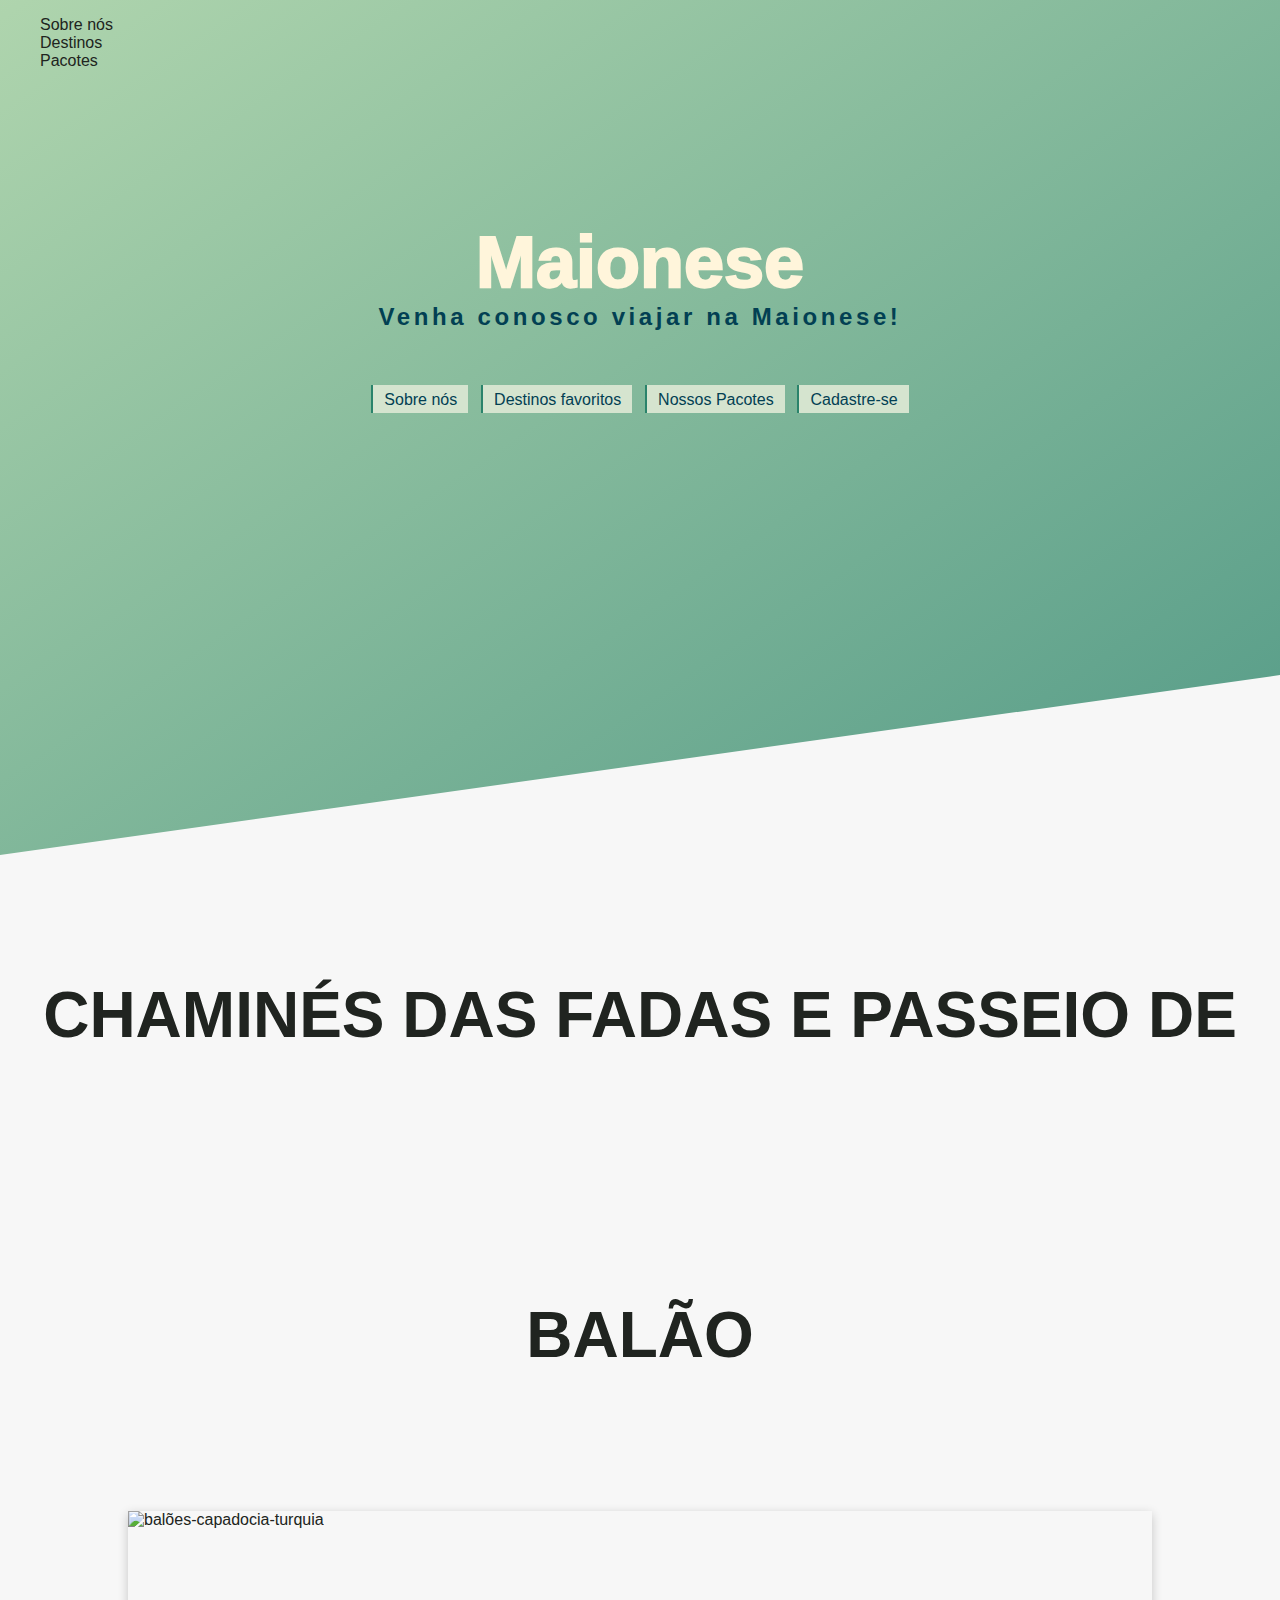
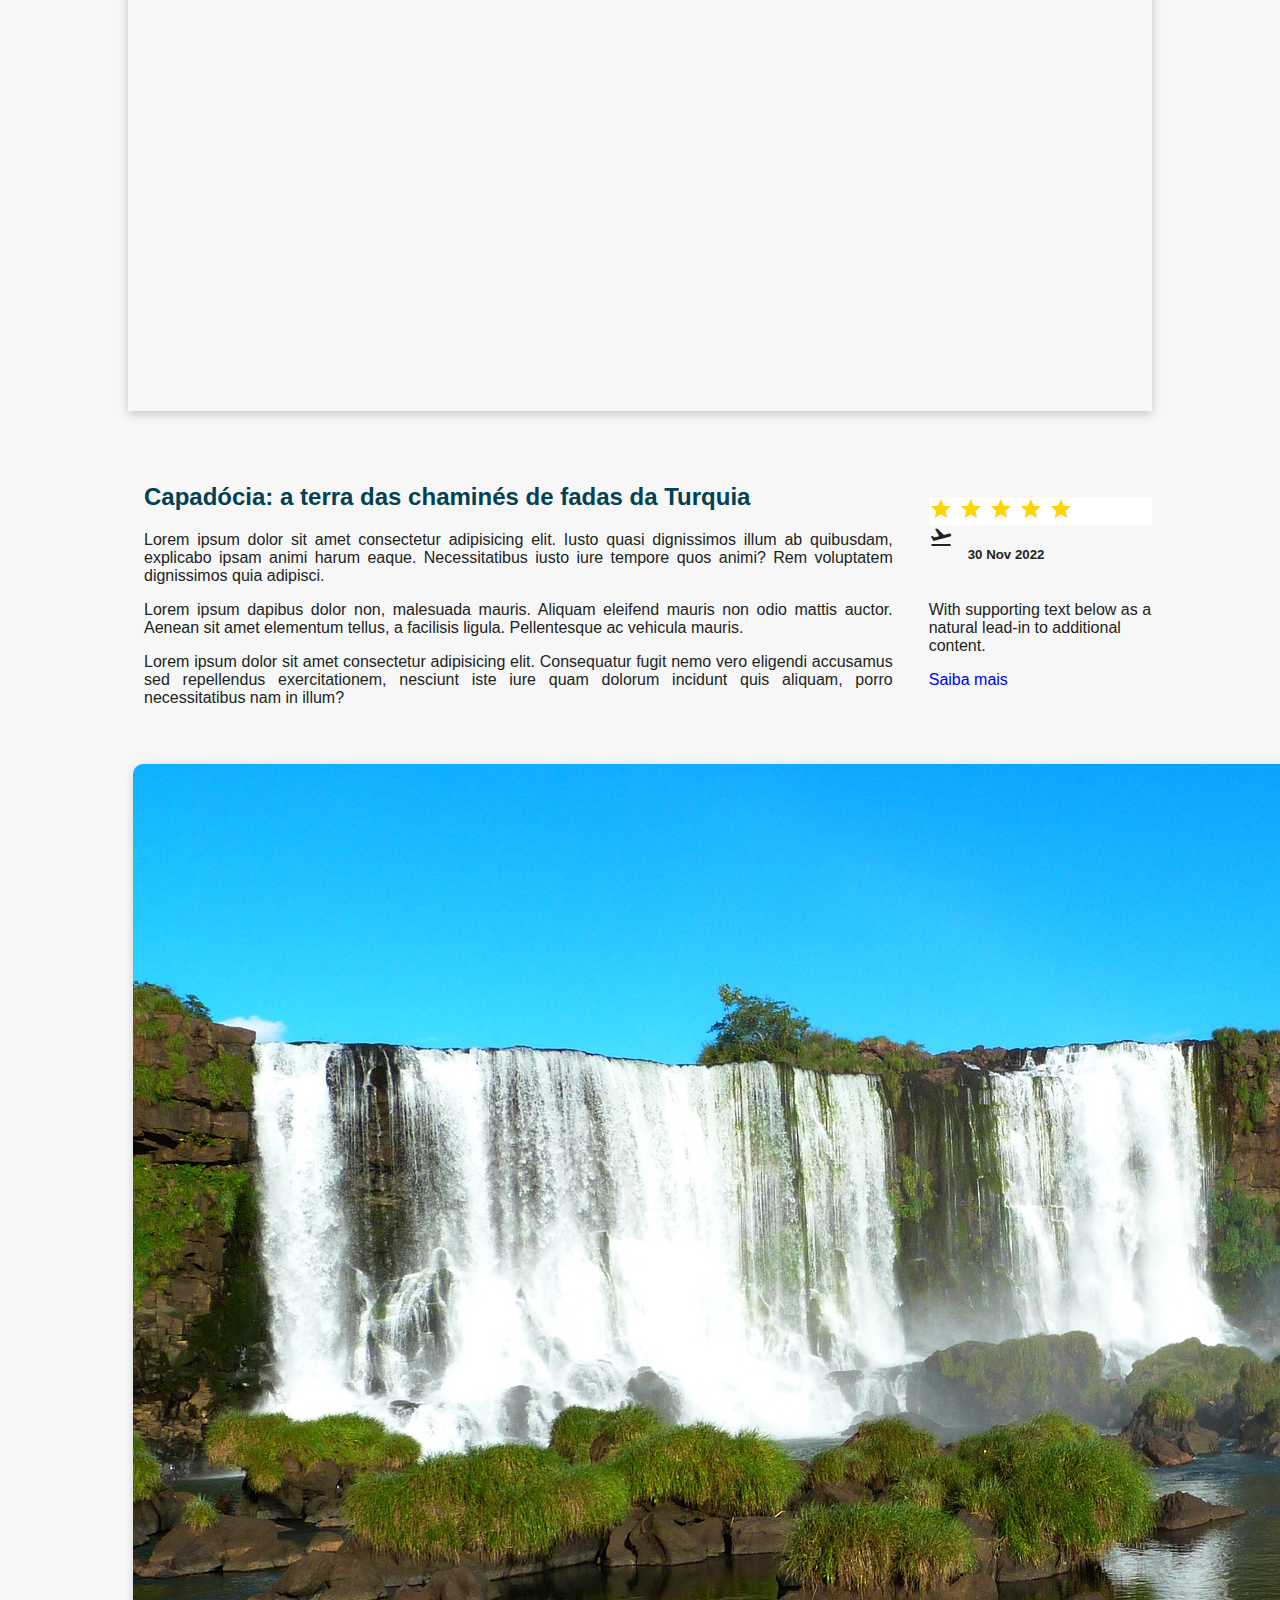
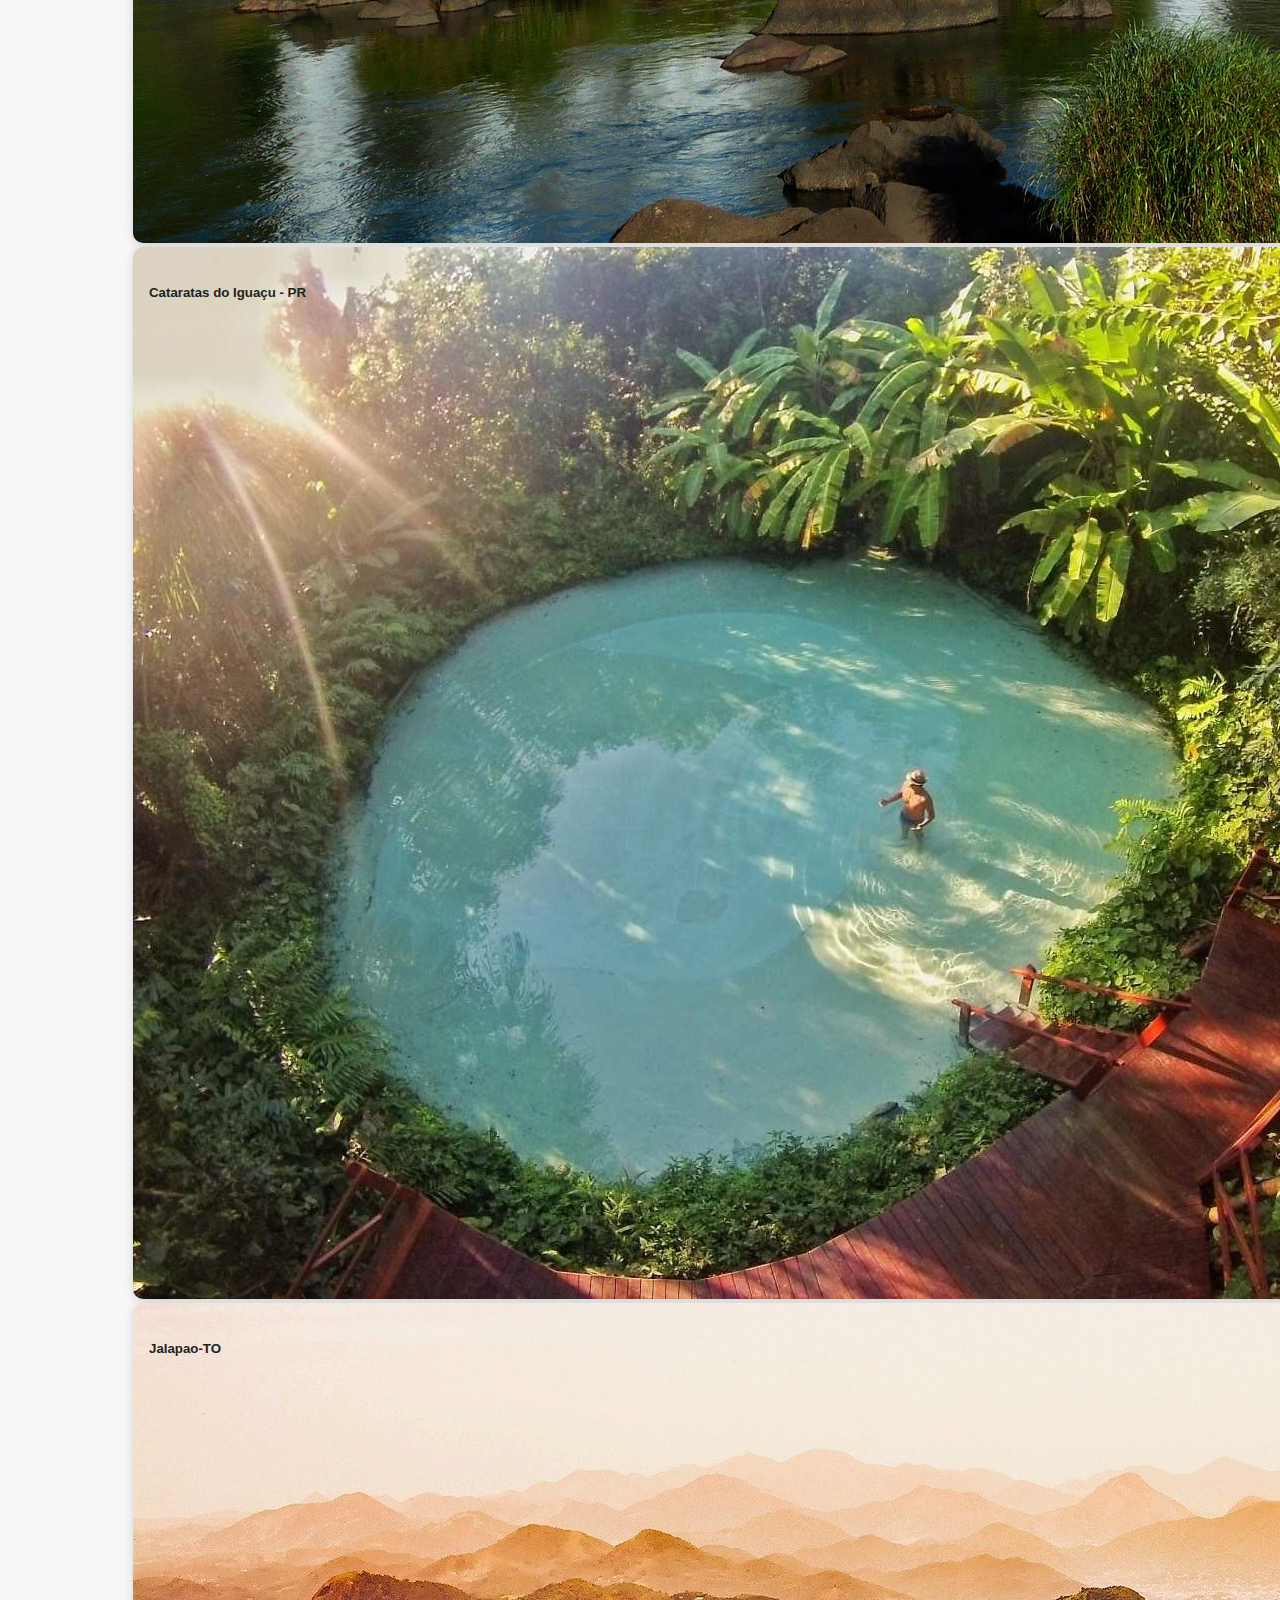
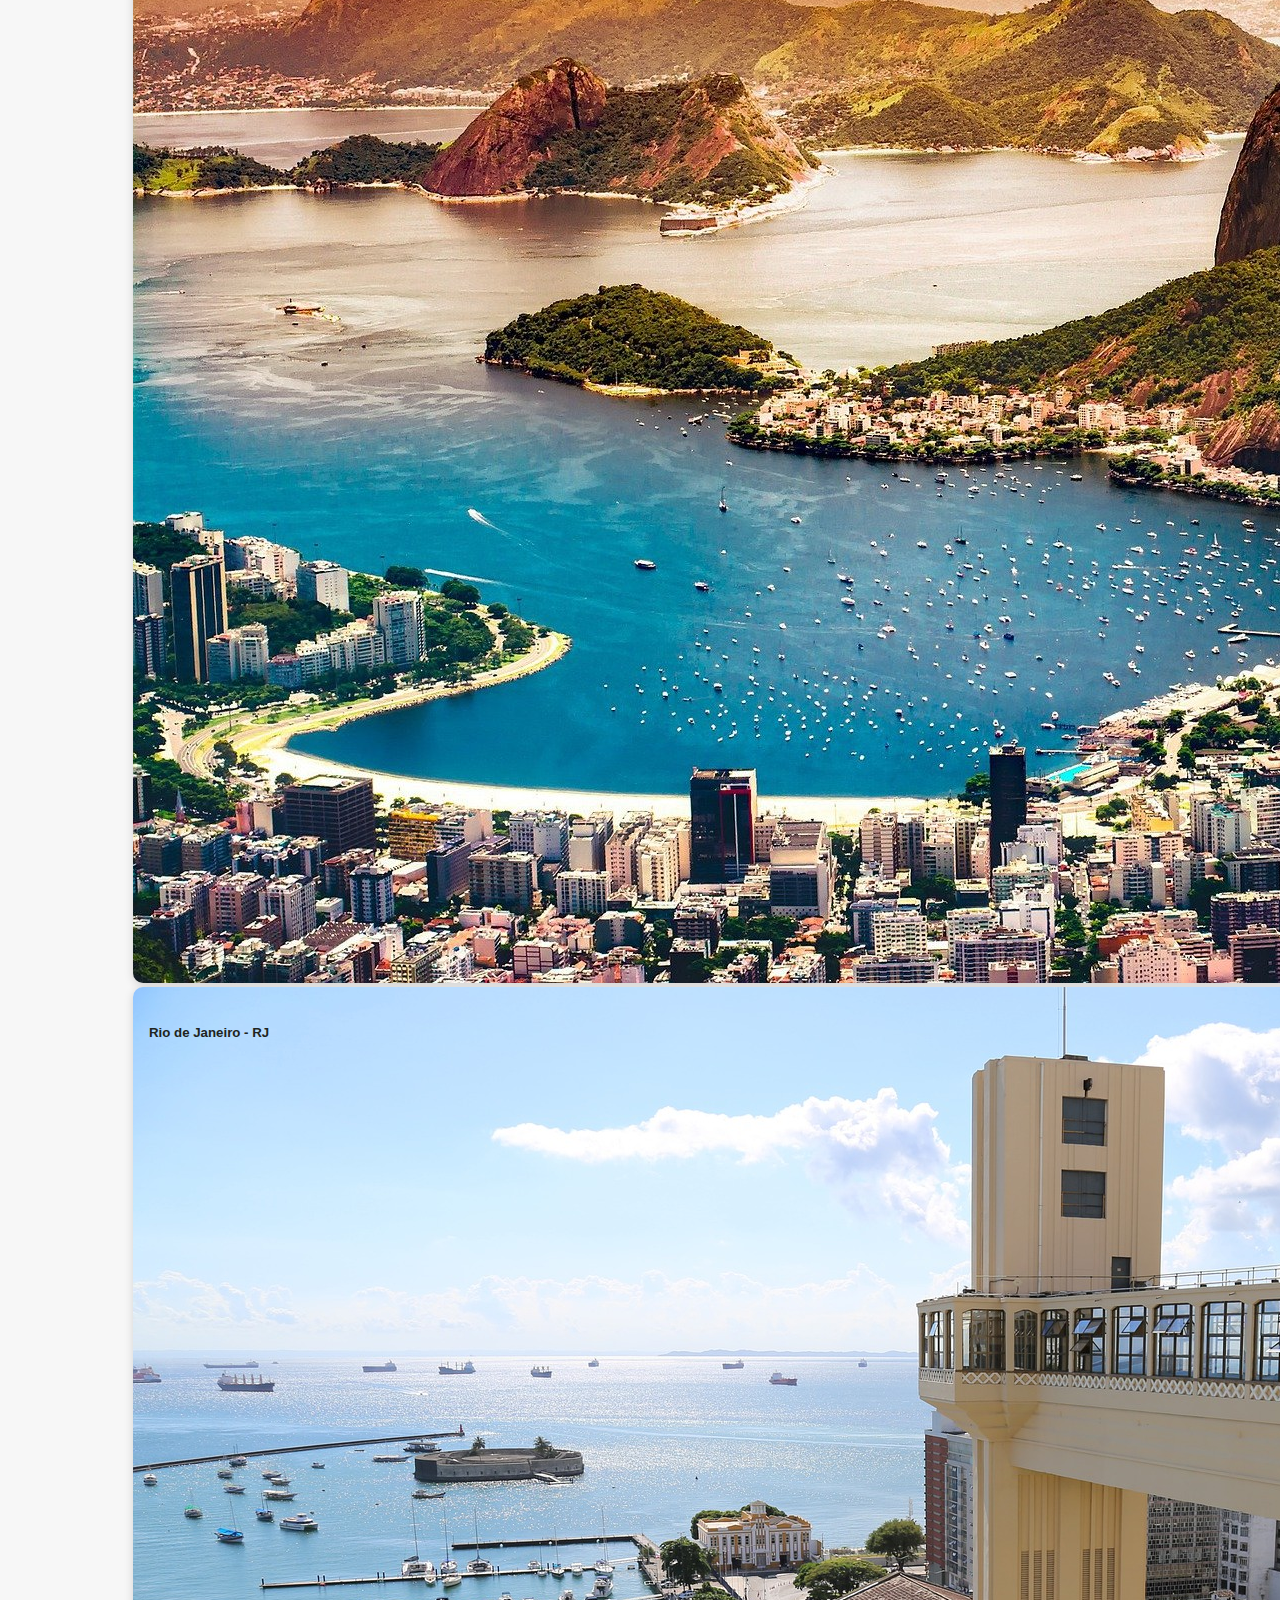
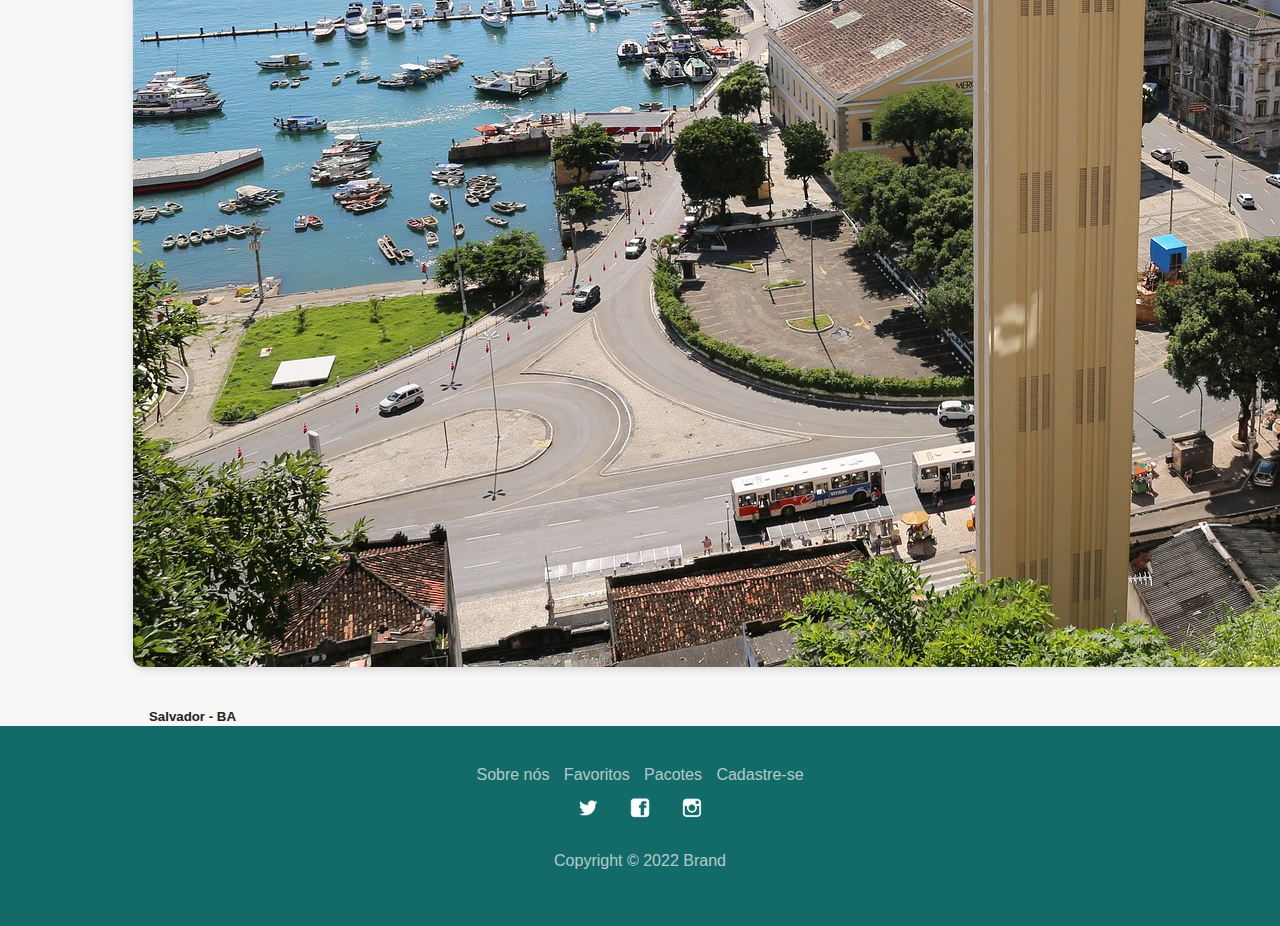
==== commit edb8d043: "footer nas paginas e footer.css" ====
--- a/destinos-favoritos/index.html
+++ b/destinos-favoritos/index.html
@@ -1,14 +1,15 @@
 <!DOCTYPE html>
-<html lang="en">
+<html lang="pt-br">
 <head>
   <meta charset="UTF-8">
   <meta http-equiv="X-UA-Compatible" content="IE=edge">
   <meta name="viewport" content="width=device-width, initial-scale=1.0">
-  <title>Document</title>
+  <title>Destinos Favoritos</title>
   <link rel="stylesheet" href="../style.css">
   <link rel="stylesheet" href="./style.css">
   <link href="https://cdn.jsdelivr.net/npm/bootstrap@5.0.2/dist/css/bootstrap.min.css" rel="stylesheet" integrity="sha384-EVSTQN3/azprG1Anm3QDgpJLIm9Nao0Yz1ztcQTwFspd3yD65VohhpuuCOmLASjC" crossorigin="anonymous">
   <link href="https://fonts.googleapis.com/icon?family=Material+Icons" rel="stylesheet">
+  <link rel="stylesheet" href="../footer/footer.css">
 </head>
 <body>
   <header class="containerHeader">
@@ -103,9 +104,9 @@
     <section class="footer-links">
       <div class="links">
         <a href="../index.html">Sobre nós</a>
-        <a href="../destinos-favoritos/index.html">Destinos favoritos</a>
-        <a href="../pacotes/index.html">Nossos pacotes</a>
-        <a href="../cadastro-login/cadastro.html">Cadastre-se</a>
+        <a href="../destinos-favoritos/index.html">Favoritos</a>
+        <a href="../pacotes/index.html">Pacotes</a>
+        <a href="../cadastro/cadastro.html">Cadastre-se</a>
       </div>
       <div class="redes-icons">
         <a href="#"><img src="../imagens/twiter.png" alt="twiter-icon"></a>
--- a/style.css
+++ b/style.css
@@ -0,0 +1,90 @@
+html,
+body {
+    margin: 0;
+    min-height: 100%;
+    background-color: #f7f7f7;
+    font-family: 'Nunito', sans-serif;
+    color: rgb(32, 36, 32);
+    list-style-type: none;
+}
+
+.containerHeader {
+    height: 95vh;
+    background-image: linear-gradient(to right bottom, rgb(157, 204, 155, 0.8), rgb(42, 131, 107, 0.8)), url('https://images.unsplash.com/photo-1482192505345-5655af888cc4?ixlib=rb-1.2.1&ixid=MnwxMjA3fDB8MHxwaG90by1wYWdlfHx8fGVufDB8fHx8&auto=format&fit=crop&w=1856&q=80');
+    background-position-y: 42%;
+    background-position-x: cover;
+    clip-path: polygon(0 0, 100% 0, 100% 75vh, 0 100%);
+    position: relative;
+    /* display: flex;
+    flex-direction: column; */
+}
+
+.logo img {
+    margin: 15px;
+    width: 5em;
+}
+
+
+.texto {
+    height: 60%;
+    text-align: center;
+    display: flex;
+    flex-direction: column;
+    justify-content: center;
+    align-items: center;
+    margin: 0;
+    padding: 0;
+    color: #024053;
+}
+
+.texto h1 {
+    font-weight: 1000;
+    font-size: 4.5em;
+    color: #fff5db;
+    margin-bottom: 0em;
+}
+
+.texto h3 {
+    font-weight: 700;
+    font-size: 1.5em;
+    letter-spacing: 0.15em;
+    margin-top: 0;
+    padding-top: 0;
+    margin-bottom: 2.5em;
+}
+
+
+.textoLinks a {
+    flex-direction: row;
+    text-decoration: none;
+    font-weight: 500;
+    padding: 0.35em 0.7em;
+    margin: 1.5em 0.25em;
+    background-color: #d5e4cf;
+    color: #024053;
+    border-left: 2.5px solid rgb(42, 131, 107);
+}
+
+.navBar {
+    display: flex;
+    flex-direction: row;
+    justify-content: space-between;
+    position: absolute;
+    top: 0;
+    left: 0;
+    right: 0;
+    z-index: 2;
+}
+
+.navBar ul {
+    list-style-type: none;
+}
+
+.lista li {
+    display: inline;
+    font-weight: 700;
+    padding: 0.35em 0.7em;
+    margin: 1.5em 0.25em;
+    color: #d5e4cf;
+    border-left: 2.5px solid rgb(42, 131, 107);
+}--- a/destinos-favoritos/style.css
+++ b/destinos-favoritos/style.css
@@ -21,7 +21,7 @@
   grid-area: main;
 }
 
-
+/* estilização para imagem principal */
 .principal{
   display: flex;
   flex-direction: column;
@@ -51,6 +51,7 @@
   margin: 0;
 }
 
+/* estilização do conteúdo */
 .conteudo{
   max-width: 80vw;
   margin: 20px auto 20px;
@@ -58,7 +59,6 @@
   gap: 20px;
   justify-content: space-evenly;
   align-items: center;
-  /* flex-wrap: wrap; */
 }
 .descricao{
   padding: 1rem;
@@ -79,6 +79,7 @@
   gap: 15px;
 }
 
+/* estilização galeria de imagens */
 .destinos{
   margin: 0 auto 50px;
   max-width: 80vw;
@@ -115,12 +116,14 @@
   inset:initial;
 }
 
-footer{
+/* estilização do footer */
+/* footer{
   display: flex;
   justify-content: space-evenly;
   align-items: center;
   background-color: #136B69;
   grid-area: footer;
+  height: 200px;
 }
 #footer-logo {
   width: 7em;
@@ -150,8 +153,9 @@
 }
 .redes-icons img:hover{
   scale: 1.2;
-}
+} */
 
+/* responsividade */
 @media (max-width: 500px) {
   .conteudo{
     flex-wrap: wrap;
--- a/footer/footer.css
+++ b/footer/footer.css
@@ -0,0 +1,37 @@
+footer{
+  display: flex;
+  justify-content: space-evenly;
+  align-items: center;
+  background-color: #136B69;
+  grid-area: footer;
+  height: 200px;
+}
+#footer-logo {
+  width: 7em;
+  height: 7em;
+  transform: rotate(45deg);
+}
+.footer-links{
+  display: flex;
+  flex-direction: column;
+  align-items: center;
+  justify-content: flex-end;
+}
+.links a{
+  text-decoration: none;
+  margin: 0 5px;
+  color: rgba(238, 238, 238, 0.74);
+}
+.links a:hover{
+  color: #eee;
+}
+.redes-icons img{
+  width: 3rem;
+  height: auto;
+}
+.footer-links p{
+  color: rgba(238, 238, 238, 0.74);
+}
+.redes-icons img:hover{
+  scale: 1.2;
+}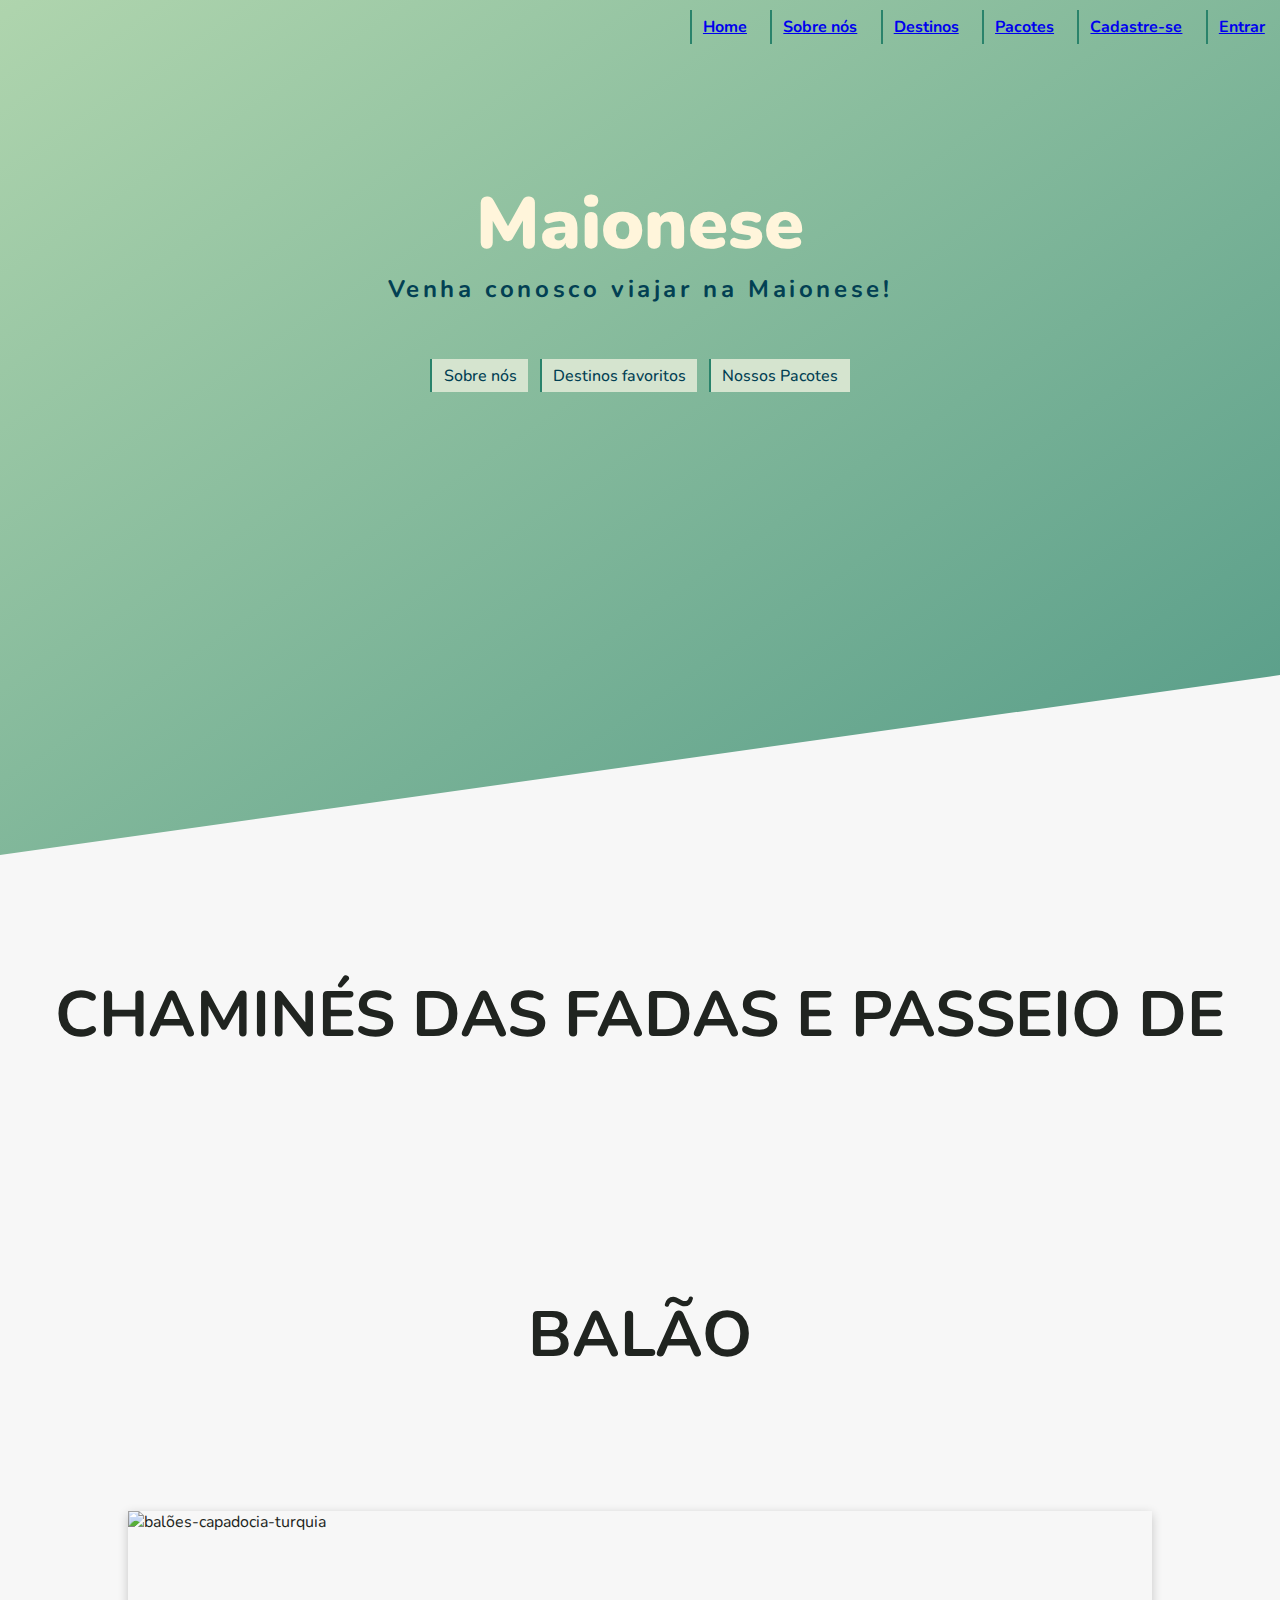
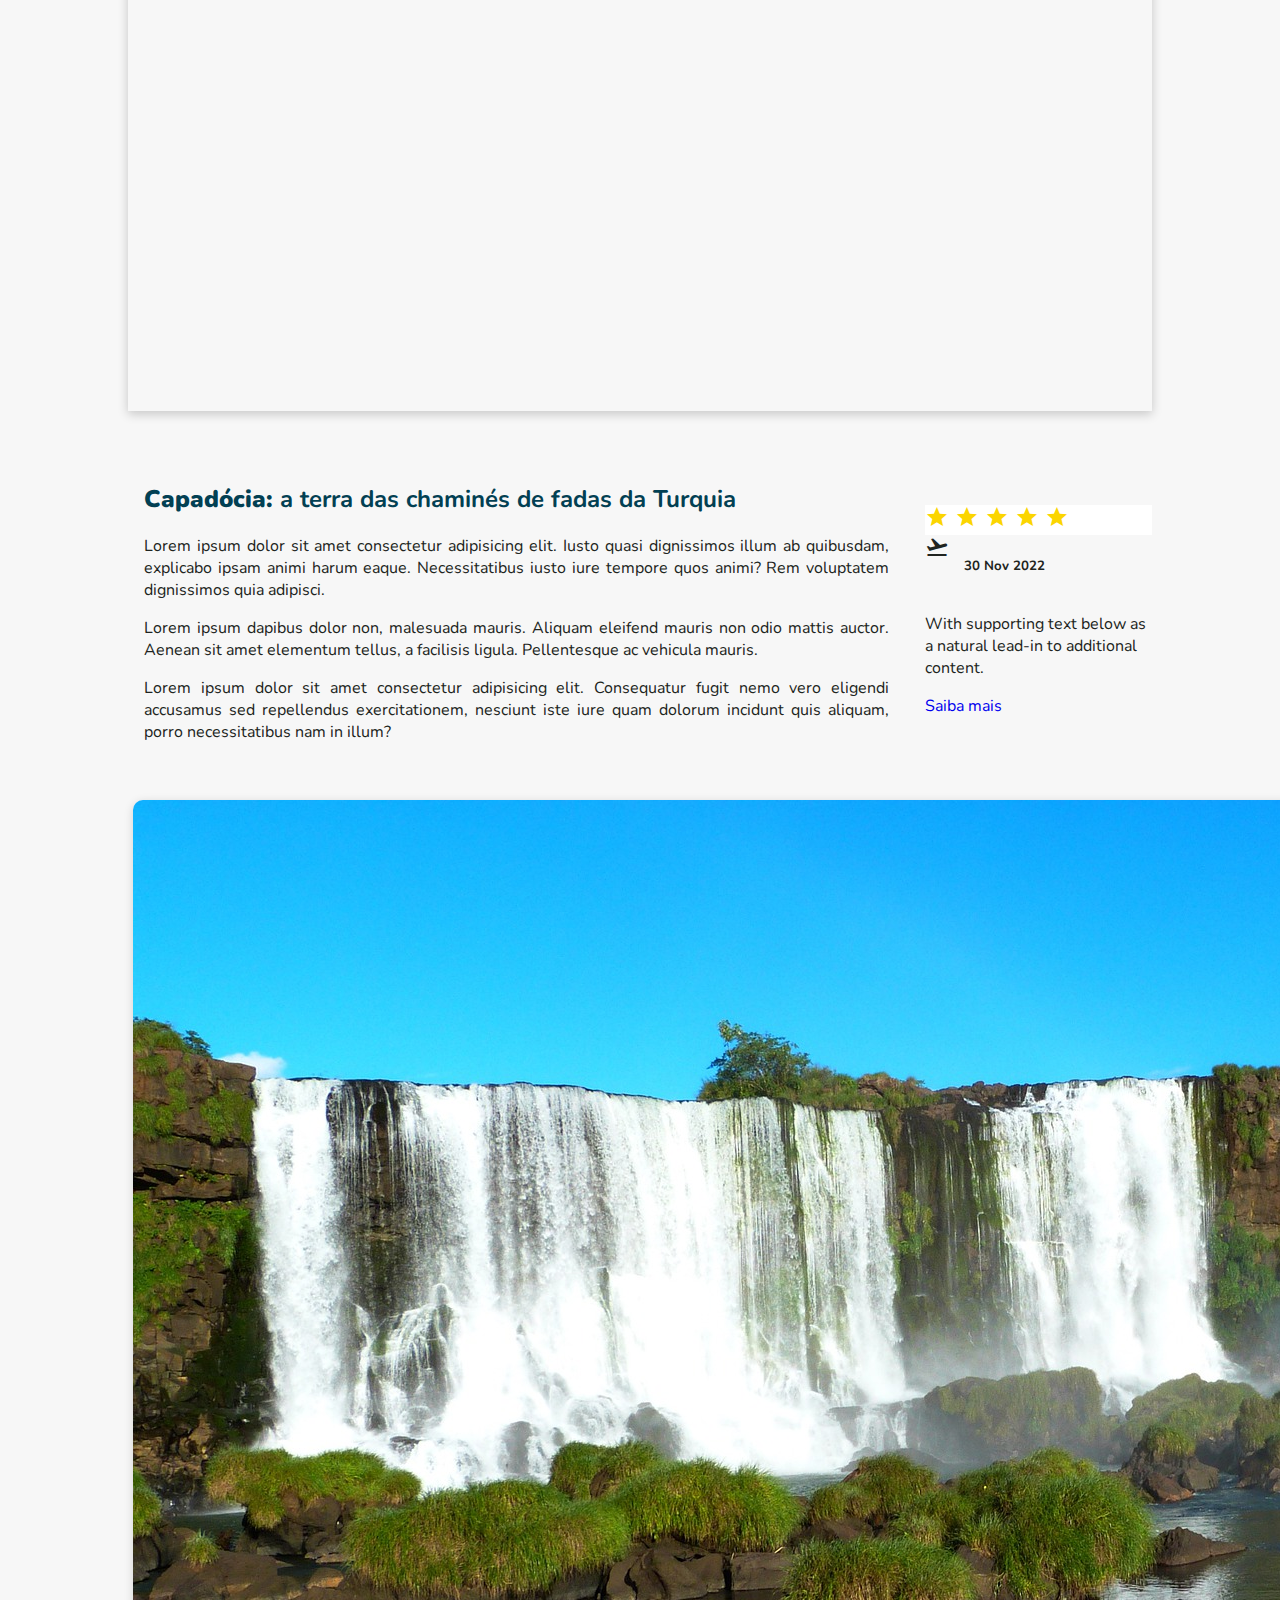
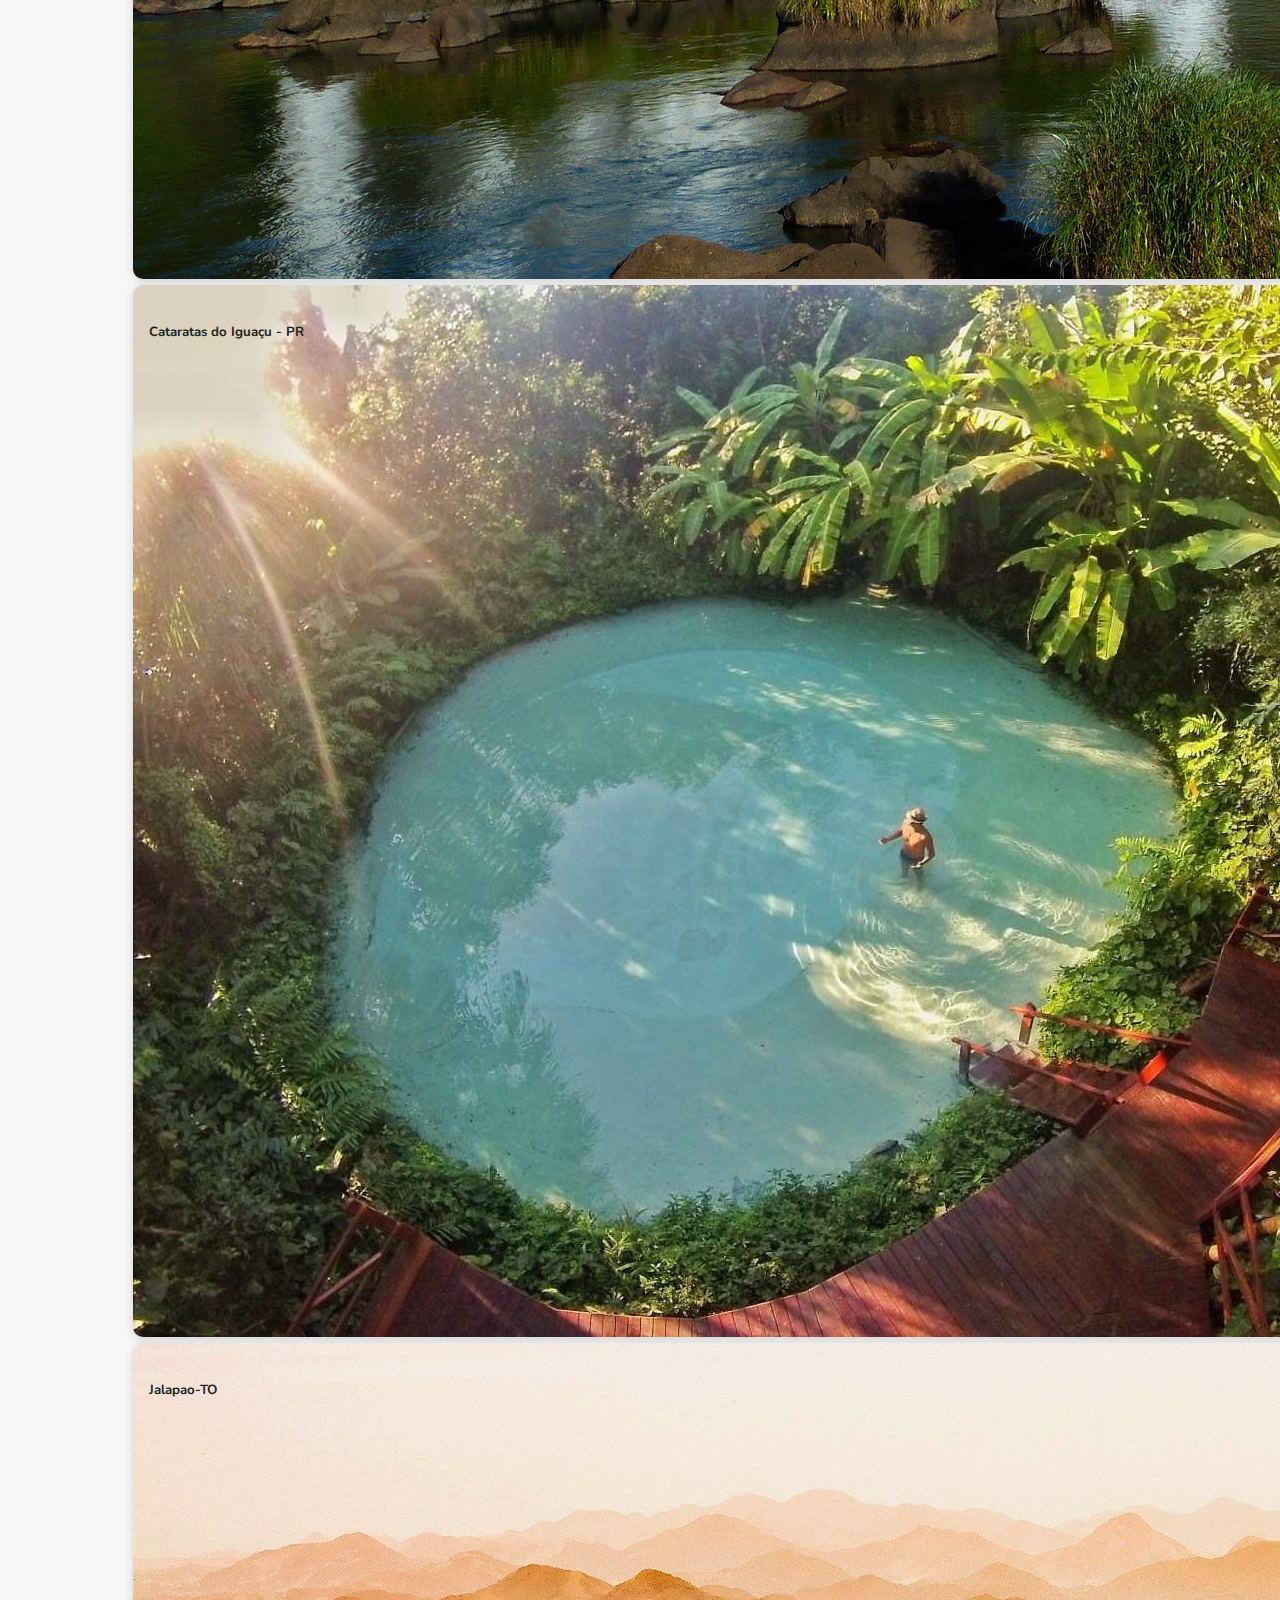
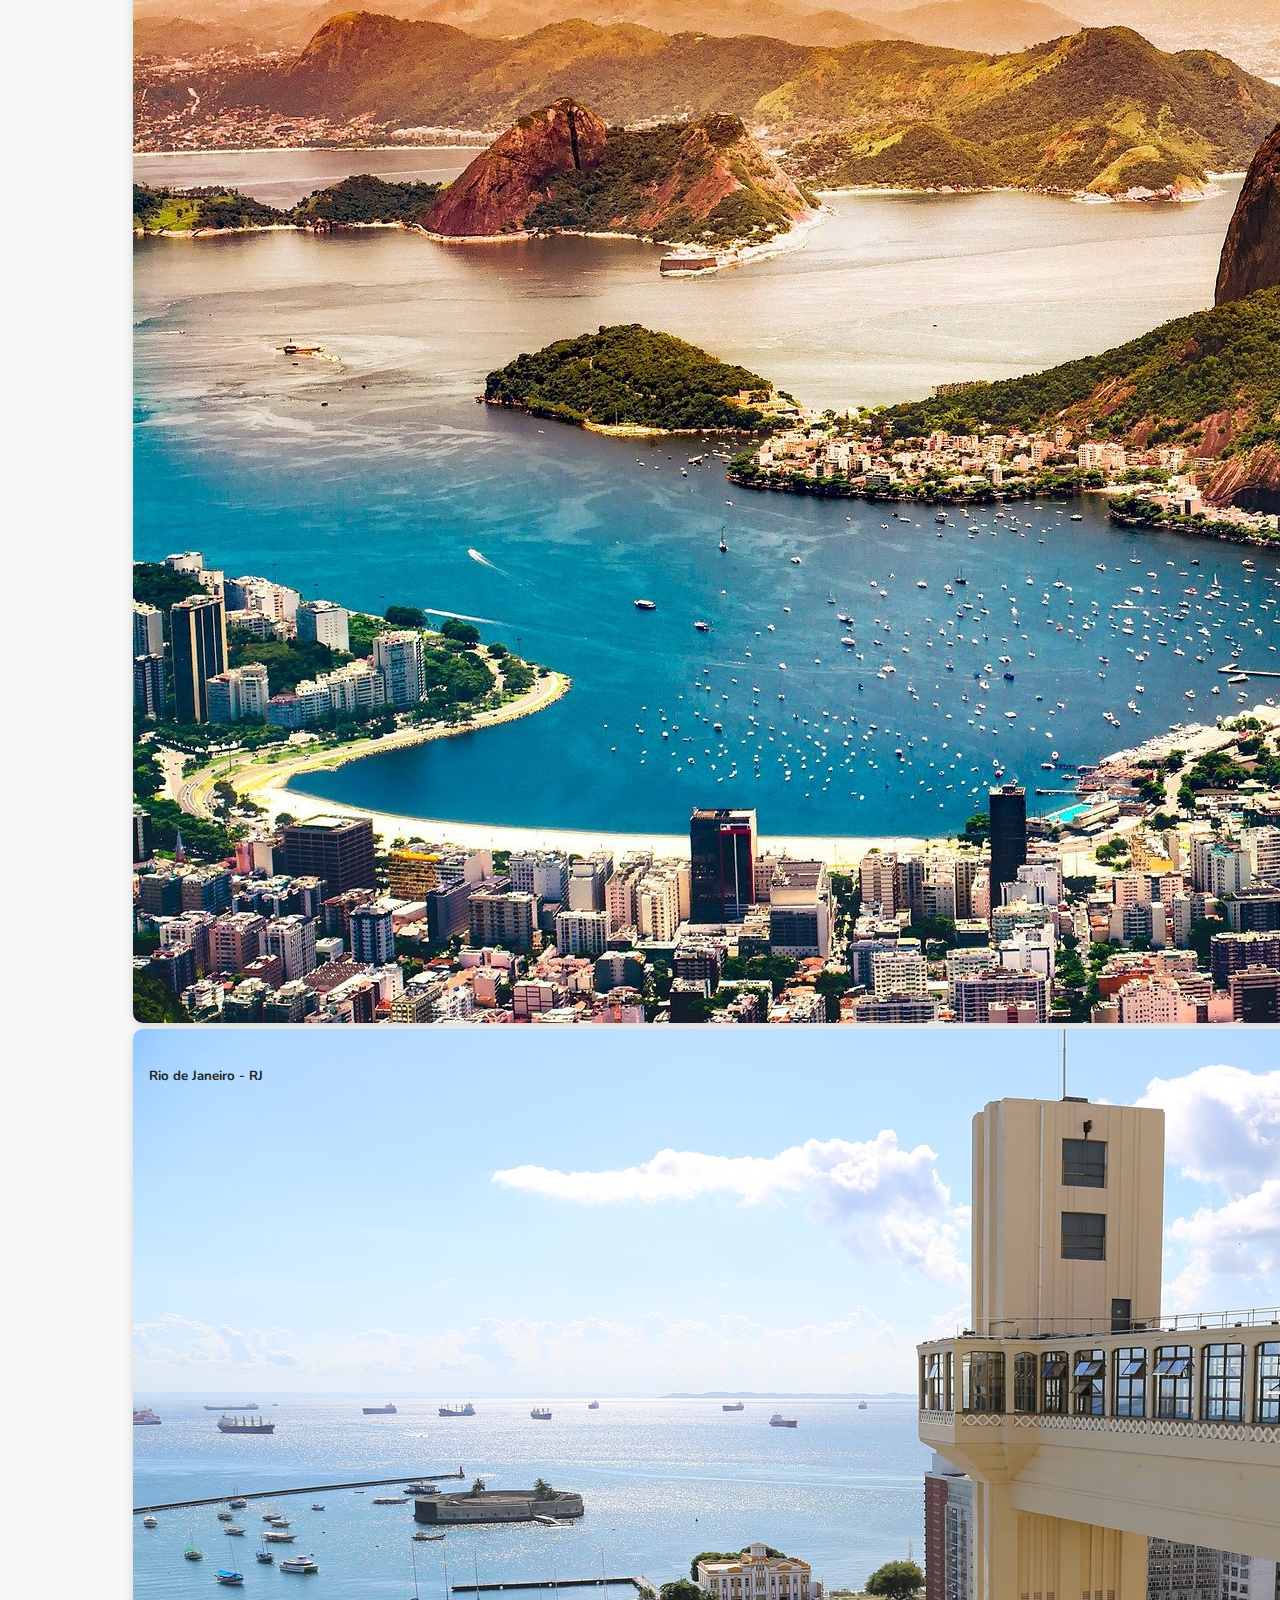
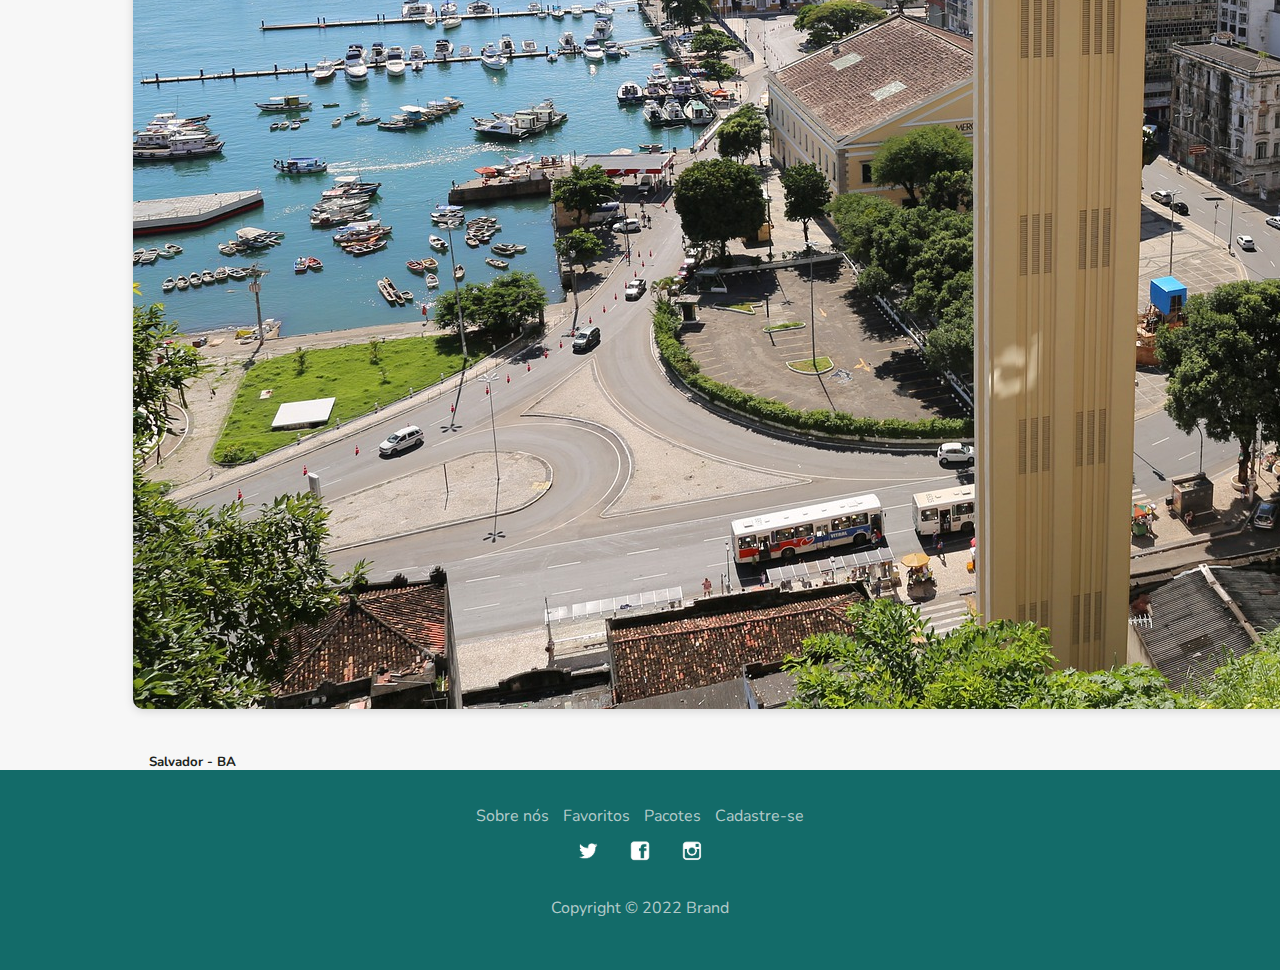
==== commit 12ddd09c: "Link Home no menu" ====
--- a/destinos-favoritos/index.html
+++ b/destinos-favoritos/index.html
@@ -4,38 +4,55 @@
   <meta charset="UTF-8">
   <meta http-equiv="X-UA-Compatible" content="IE=edge">
   <meta name="viewport" content="width=device-width, initial-scale=1.0">
-  <title>Destinos Favoritos</title>
+  <!-- fonts -->
+  <link rel="preconnect" href="https://fonts.googleapis.com">
+  <link rel="preconnect" href="https://fonts.gstatic.com" crossorigin>
+  <link
+      href="https://fonts.googleapis.com/css2?family=Nunito:ital,wght@0,200;0,300;0,500;0,700;0,1000;1,200;1,700&display=swap"
+      rel="stylesheet">
+  <!-- css home -->
   <link rel="stylesheet" href="../style.css">
   <link rel="stylesheet" href="./style.css">
+  <link rel="stylesheet" href="../menu.css">
+  <!-- bootstrap cdn -->
   <link href="https://cdn.jsdelivr.net/npm/bootstrap@5.0.2/dist/css/bootstrap.min.css" rel="stylesheet" integrity="sha384-EVSTQN3/azprG1Anm3QDgpJLIm9Nao0Yz1ztcQTwFspd3yD65VohhpuuCOmLASjC" crossorigin="anonymous">
+  <!-- google icons -->
   <link href="https://fonts.googleapis.com/icon?family=Material+Icons" rel="stylesheet">
+  <!-- css footer -->
   <link rel="stylesheet" href="../footer/footer.css">
+  <title>Destinos Favoritos</title>
 </head>
 <body>
-  <header class="containerHeader">
-    <nav class="navBar">
-        <ul>
-            <li>Sobre nós</li>
-            <li>Destinos</li>
-            <li>Pacotes</li>
-        </ul>
-    </nav>
-
-    <div class="logo">
-        <img src="/mayonnaise.png" alt="">
-    </div>
-
-    <div class="texto">
-        <h1>Maionese</h1>
-        <h3>Venha conosco viajar na Maionese!</h3>
-        <div class="textoLinks">
-            <a href="#">Sobre nós</a>
-            <a href="#">Destinos favoritos</a>
-            <a href="#">Nossos Pacotes</a>
-            <a href="#">Cadastre-se</a>
-        </div>
-    </div>
-
+ <!-- Header padrão -->
+ <nav class="navBar">
+  <div class="logo">
+      <img src="/mayonnaise.png" alt="">
+  </div>
+  <input type="checkbox" id="menu-toggle" />
+  <div class="menu-hamburguer">
+      <span></span>
+  </div>
+  <div class="lista">
+    <ul>
+      <li><a href="../">Home</a></li>
+      <li><a href="../sobre">Sobre nós</a></li>
+      <li><a href="../destinos-favoritos/">Destinos</a></li>
+      <li><a href="../pacotes/">Pacotes</a></li>
+      <li><a href="../cadastro/cadastro.html">Cadastre-se</a></li>
+      <li><a href="../login/login.html">Entrar</a></li>
+    </ul>
+  </div>
+</nav>
+<header class="containerHeader">
+  <div class="texto">
+      <h1>Maionese</h1>
+      <h3>Venha conosco viajar na Maionese!</h3>
+      <div class="textoLinks">
+          <a href="../">Sobre nós</a>
+          <a href="../destinos-favoritos/">Destinos favoritos</a>
+          <a href="../pacotes/">Nossos Pacotes</a>
+      </div>
+  </div>
 </header>
   <main>
     <section class="principal">
@@ -65,7 +82,7 @@
               <h5 class="card-title">30 Nov 2022</h5>
             </div>
             <p class="card-text">With supporting text below as a natural lead-in to additional content.</p>
-            <a href="#" class="btn btn-outline-success">Saiba mais</a>
+            <a href="../pacotes/index.html" class="btn btn-outline-success">Saiba mais</a>
           </div>
         </div>
       </div>
@@ -103,7 +120,7 @@
   <footer>
     <section class="footer-links">
       <div class="links">
-        <a href="../index.html">Sobre nós</a>
+        <a href="../sobre/index.html">Sobre nós</a>
         <a href="../destinos-favoritos/index.html">Favoritos</a>
         <a href="../pacotes/index.html">Pacotes</a>
         <a href="../cadastro/cadastro.html">Cadastre-se</a>
--- a/menu.css
+++ b/menu.css
@@ -0,0 +1,99 @@
+#menu-toggle {
+    display: none;
+}
+
+@media (max-width: 768px) {
+    .menu-hamburguer {
+        width: 38px;
+        display: block;
+        height: 29px;
+        z-index: 3;
+        position: absolute;
+        right: 14px;
+        top: 14px;
+    }
+
+    .menu-hamburguer span,
+    .menu-hamburguer span::after,
+    .menu-hamburguer span::before {
+        position: absolute;
+        height: 5px;
+        width: 100%;
+        border-radius: 5px;
+        transition: .5s all;
+        background-color: #d5e4cf;
+    }
+
+    .menu-hamburguer span::after {
+        content: "";
+        margin-top: 12px;
+    }
+
+    .menu-hamburguer span::before {
+        content: "";
+        margin-top: 24px;
+    }
+
+    #menu-toggle {
+        width: 38px;
+        display: block;
+        height: 29px;
+        opacity: 0;
+        z-index: 4;
+        position: absolute;
+        right: 10px;
+        top: 10px;
+    }
+
+    #menu-toggle:checked~.lista {
+        opacity: 1;
+        transform: scaleX(1);
+        transform-origin: 100%;
+    }
+
+    .lista {
+        transform-origin: 100%;
+        transform: scaleX(0);
+        opacity: 0;
+        transition: .5s all;
+        box-sizing: border-box;
+        padding-top: 50px;
+        display: block;
+        width: 300px;
+        height: 100vh;
+        background-color: #9dcc9b;
+        box-shadow: 0px 0px 25px rgba(0,0,0,0.2);
+    }
+
+    .lista ul {
+        display: flex;
+        padding: 10px;
+        flex-direction: column;
+    }
+
+    .lista ul li {
+        color: #2a836b;
+        margin: 0.1em;
+    }
+
+    .lista ul li:hover {
+        background-color: #b6dfb5;
+    }
+
+    #menu-toggle:checked~.menu-hamburguer span {
+        top: 14px;
+        transform: rotate(135deg);
+        background-color: #2a836b;
+    }
+
+    #menu-toggle:checked~.menu-hamburguer span::after {
+        opacity: 0;
+    }
+
+    #menu-toggle:checked~.menu-hamburguer span::before {
+        transform: rotate(-90deg);
+        right: 0px;
+        background-color: #2a836b;
+        top: -24px;
+    }
+}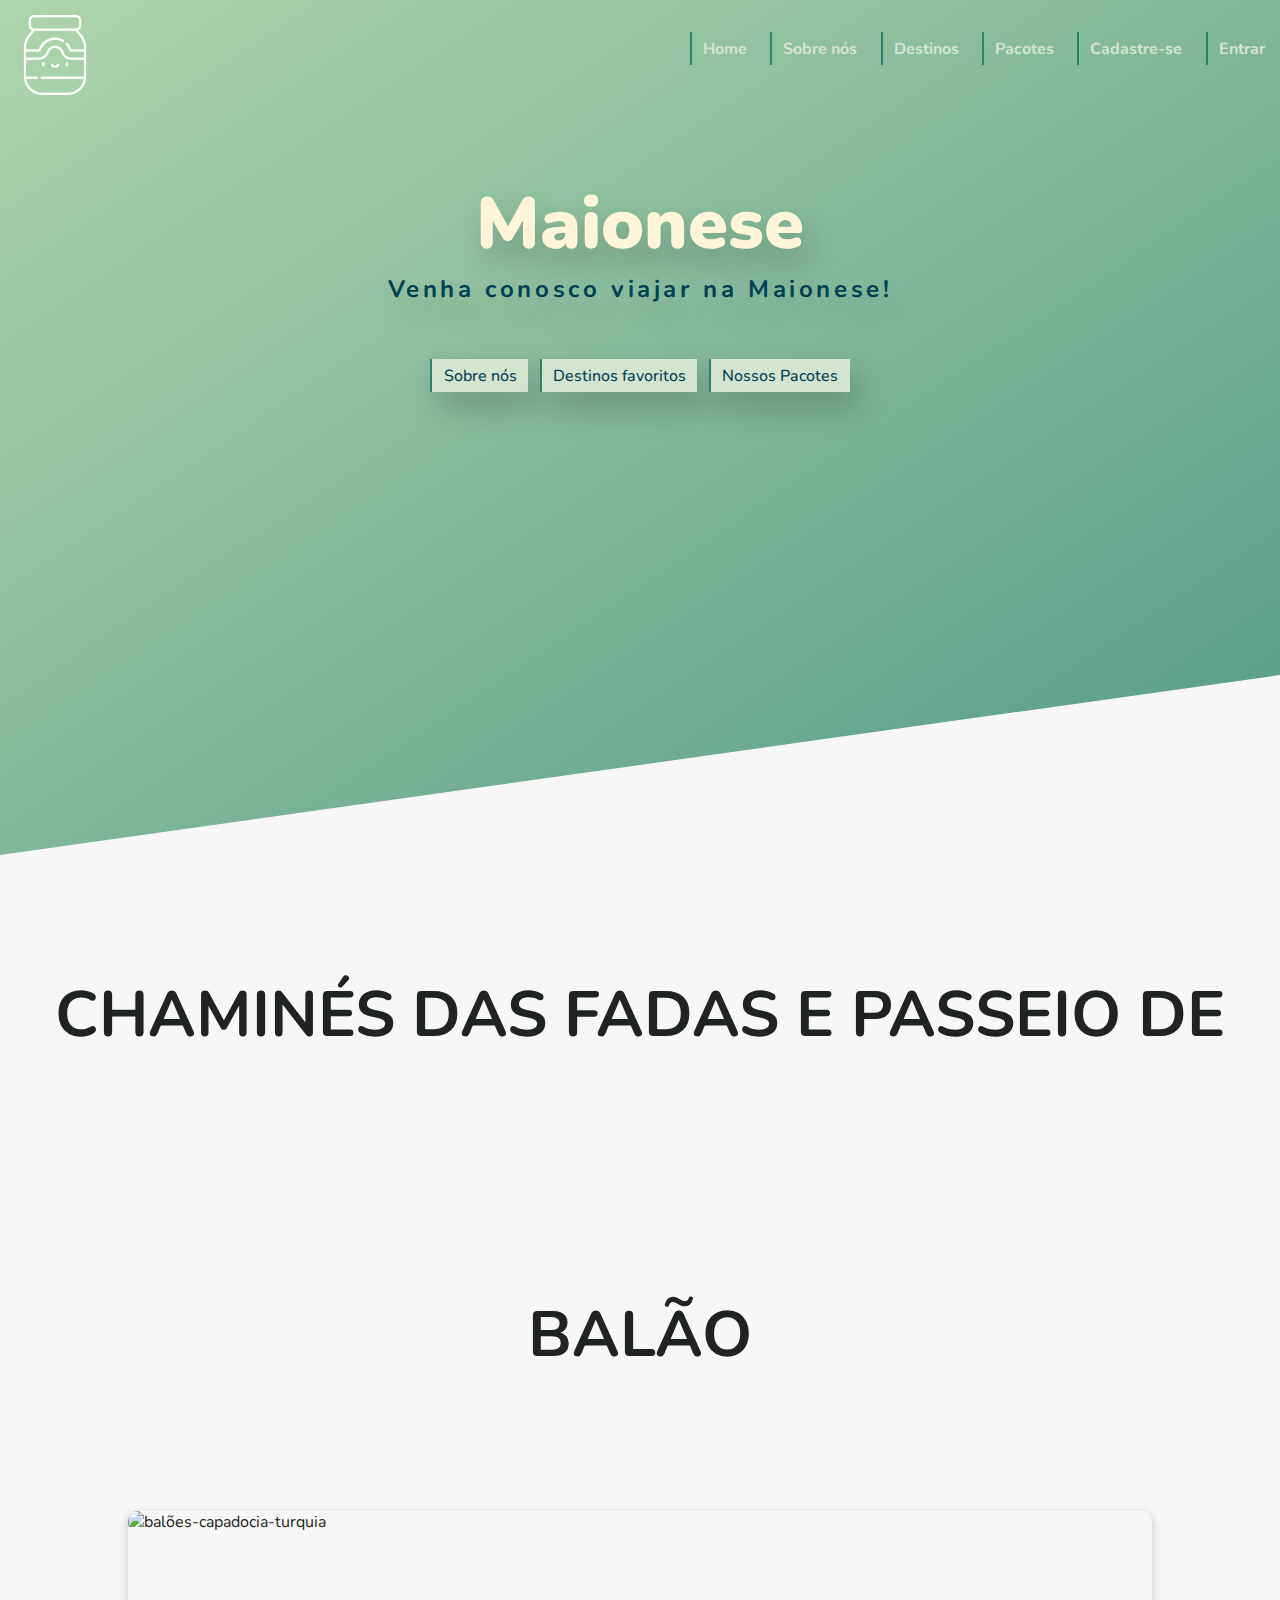
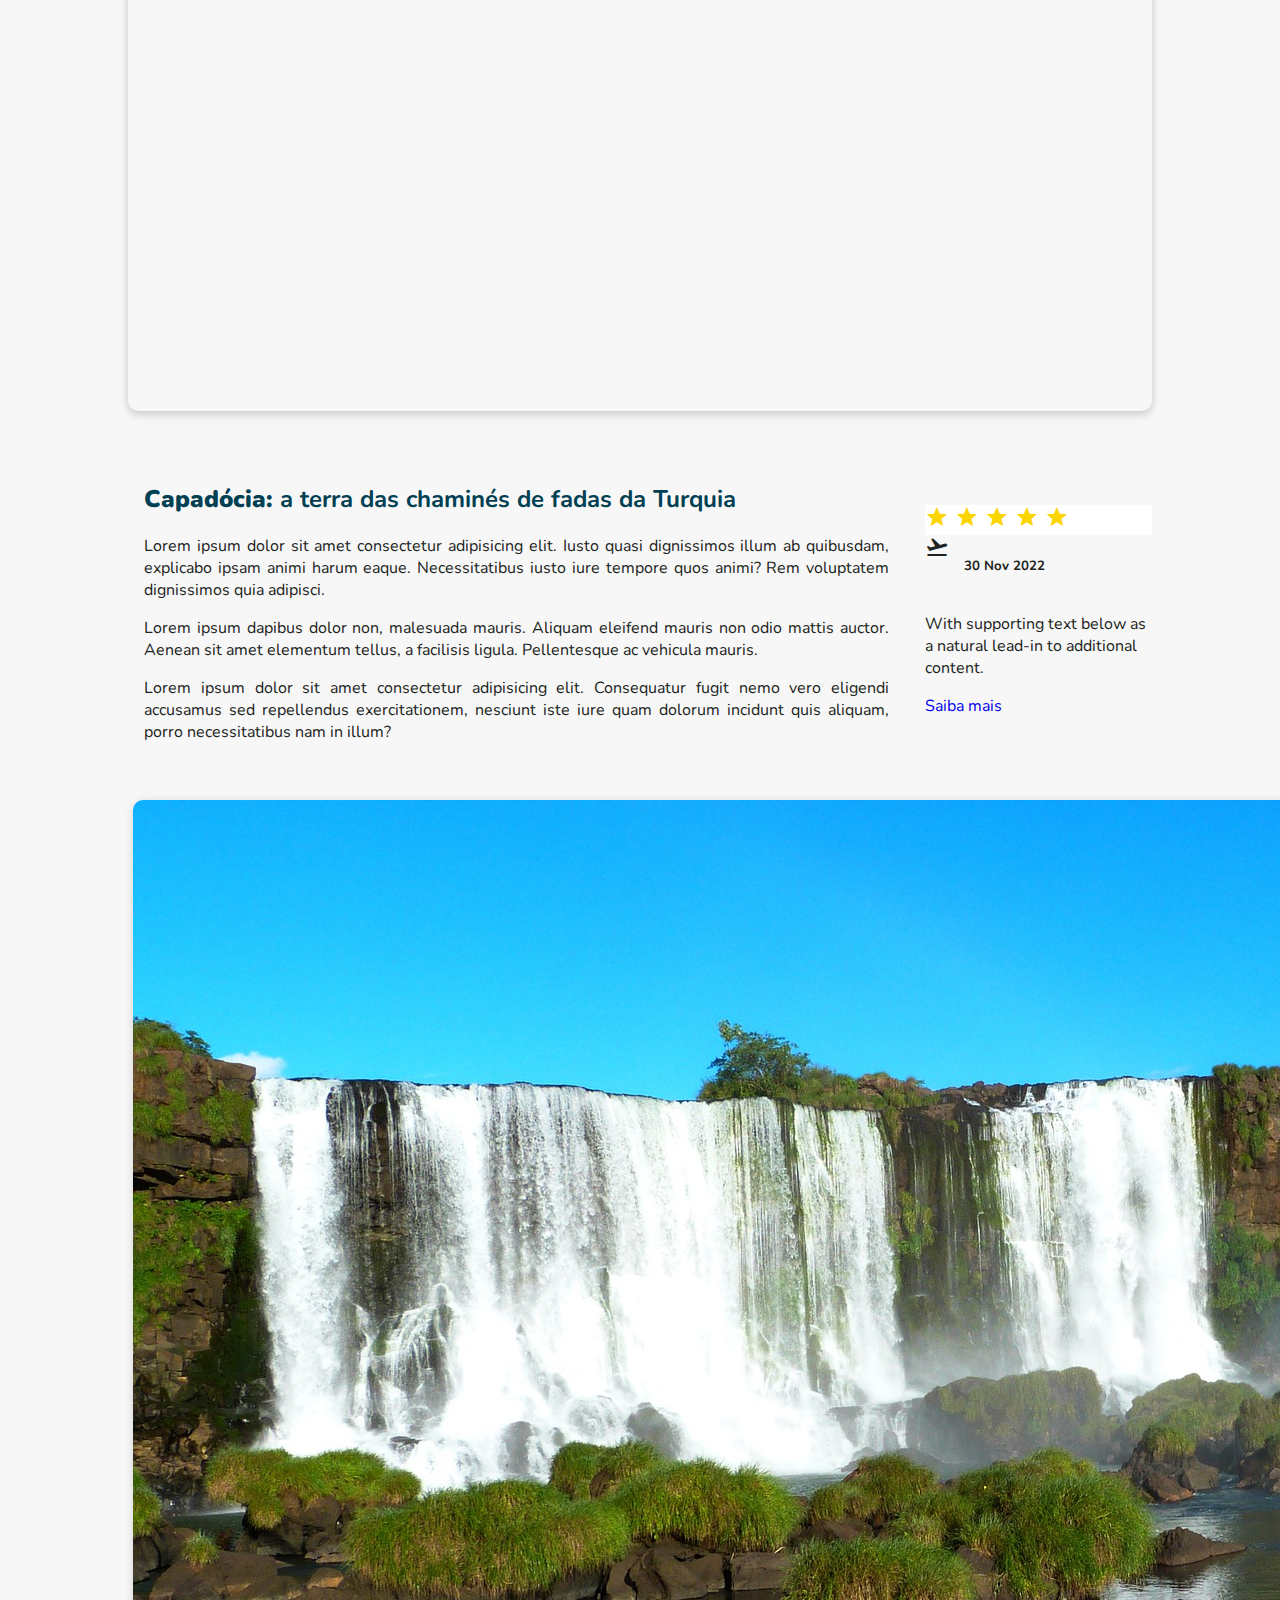
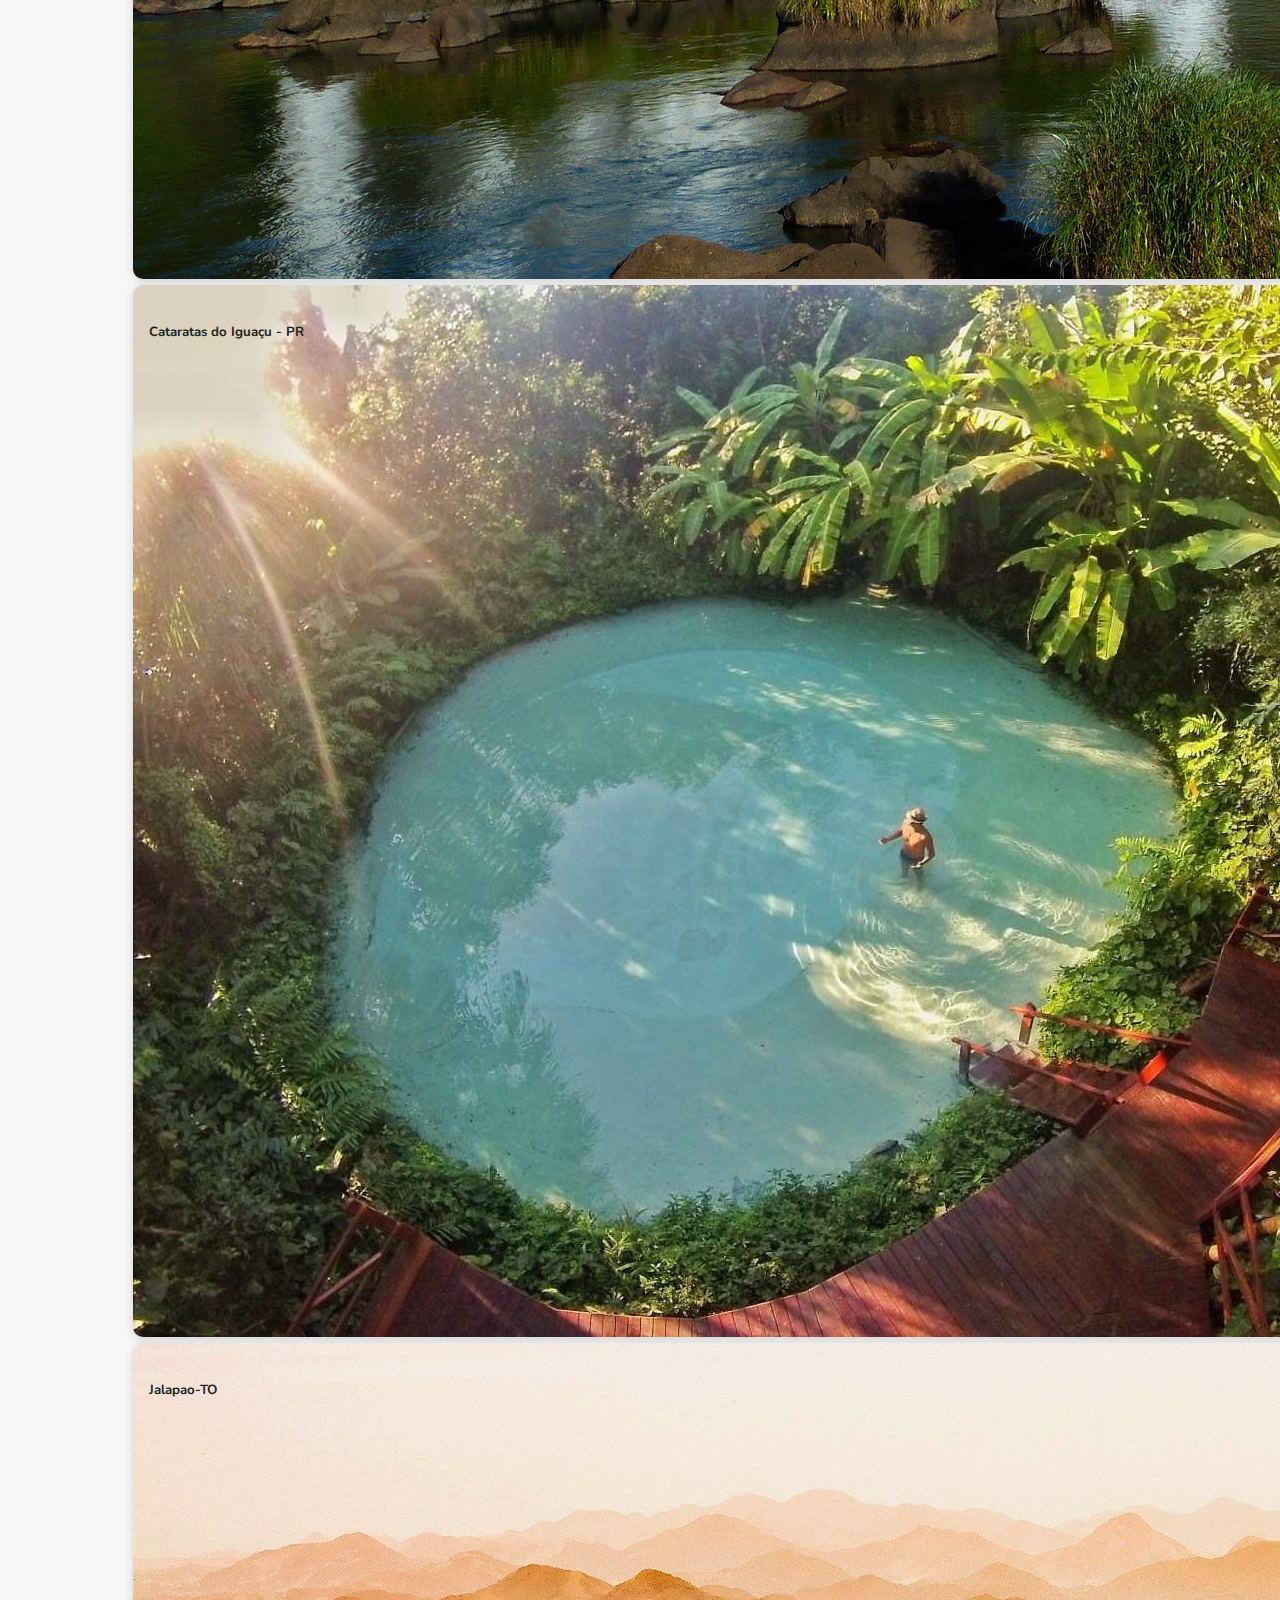
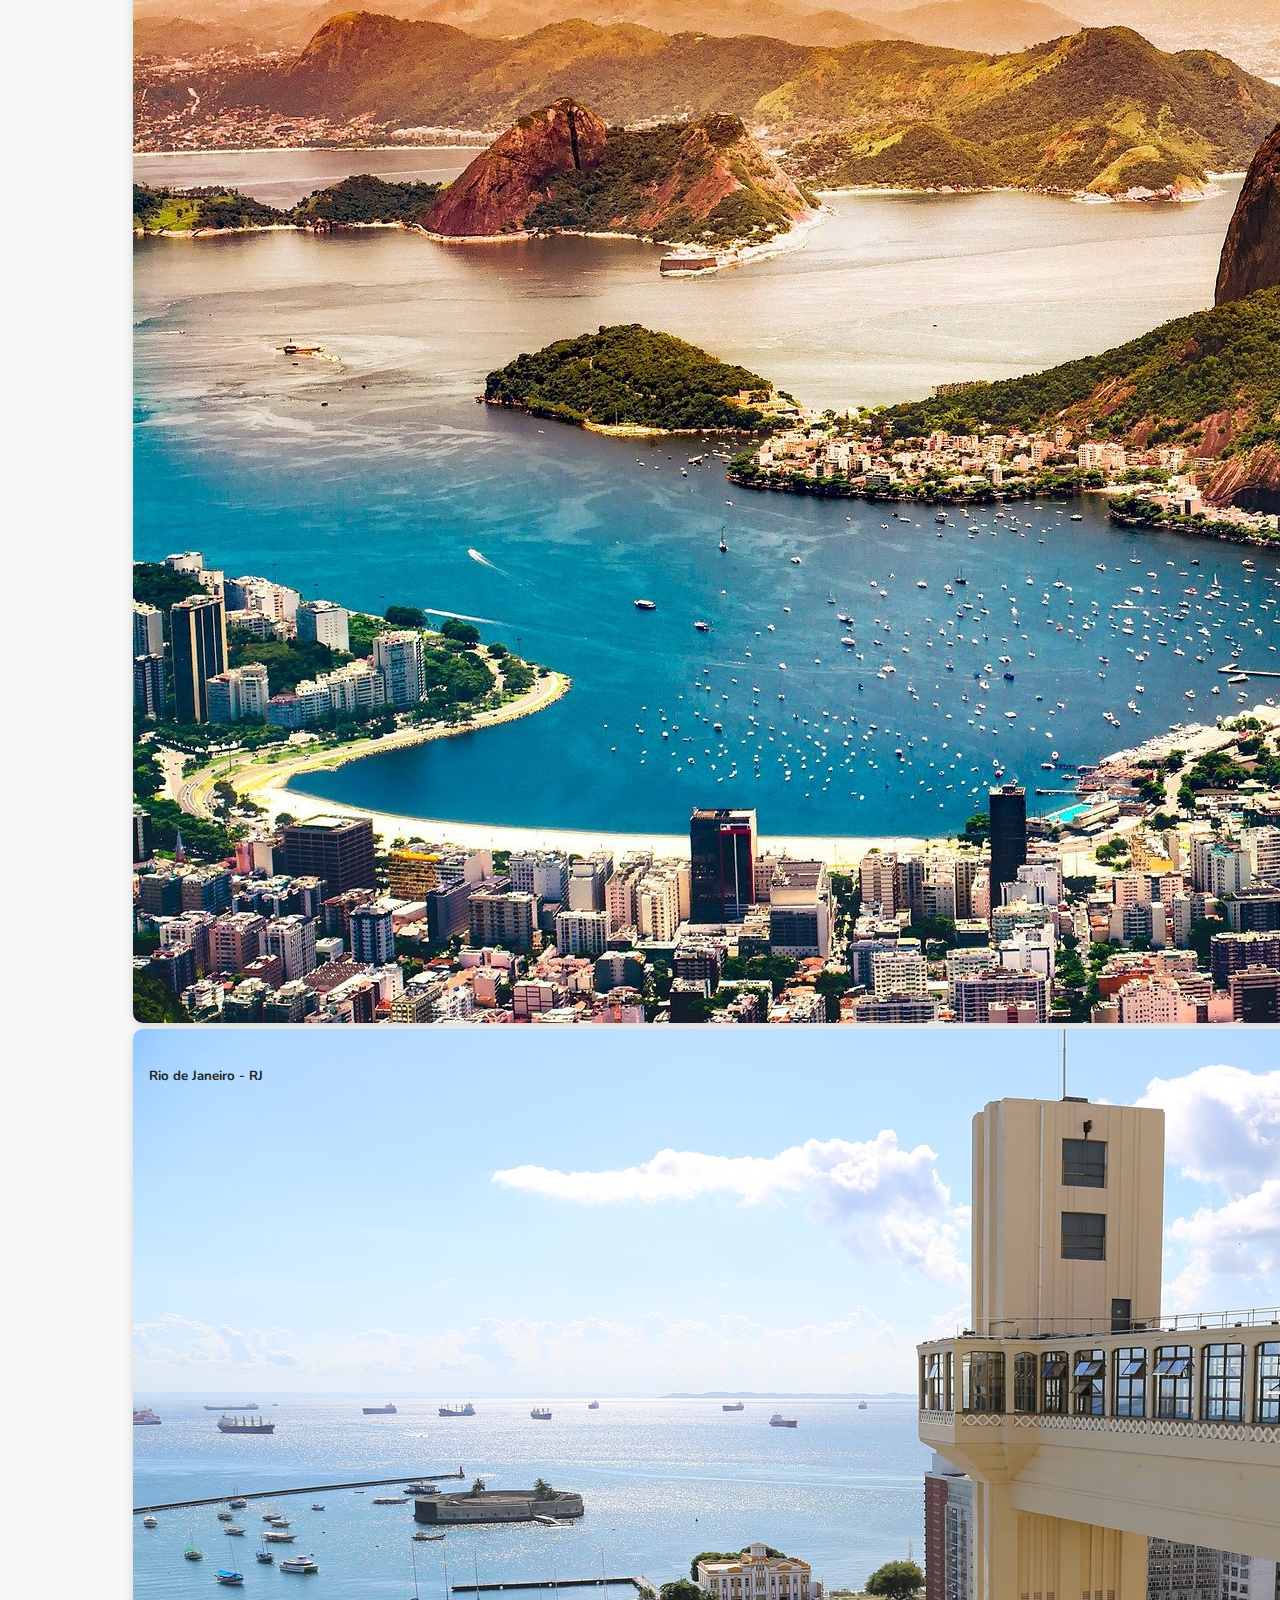
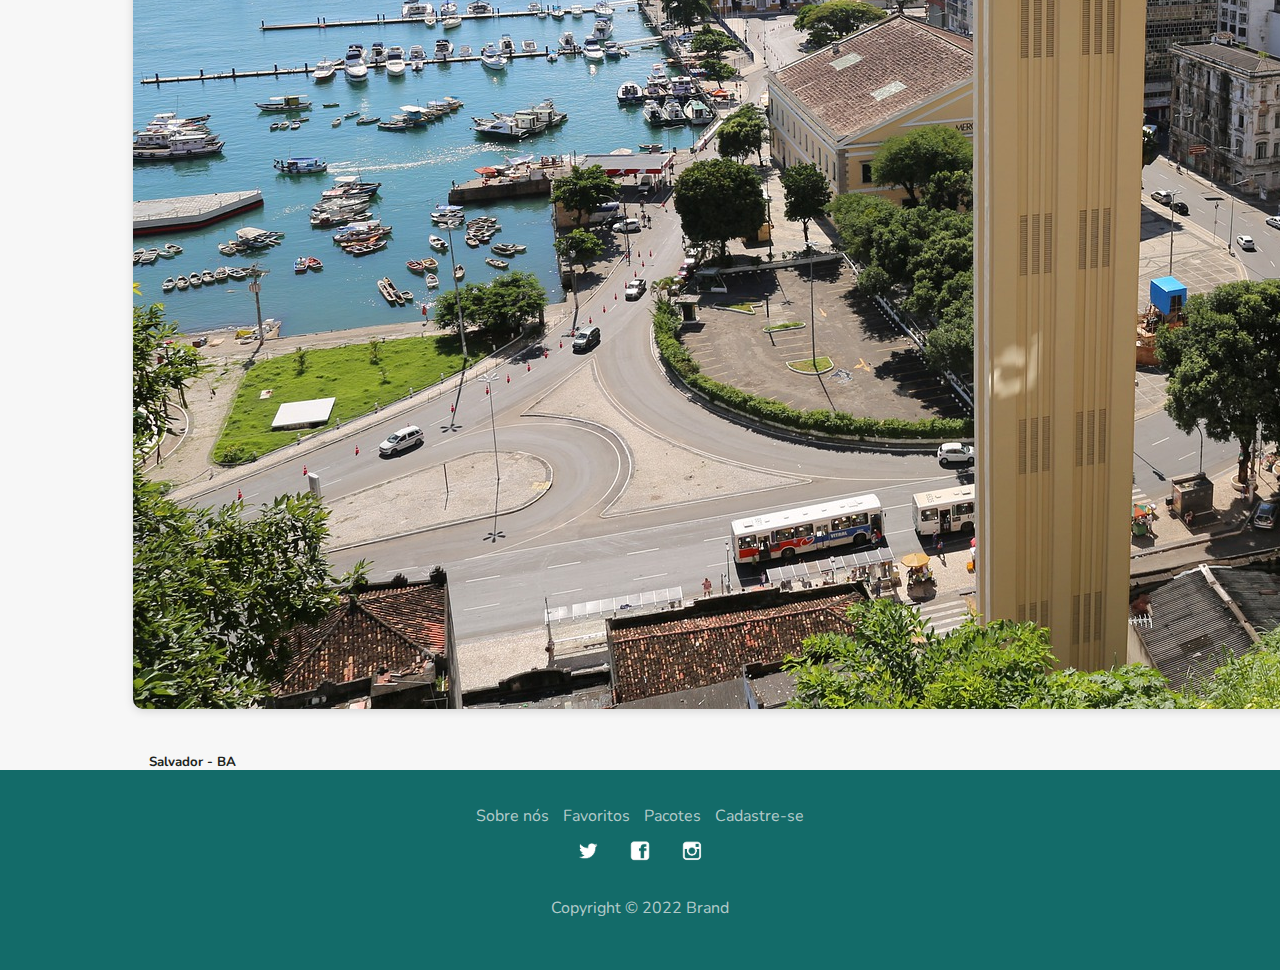
==== commit b71eedce: "acertos de link-logo-menu" ====
--- a/destinos-favoritos/index.html
+++ b/destinos-favoritos/index.html
@@ -12,21 +12,23 @@
       rel="stylesheet">
   <!-- css home -->
   <link rel="stylesheet" href="../style.css">
+  <link rel="stylesheet" href="../menu.css">
   <link rel="stylesheet" href="./style.css">
-  <link rel="stylesheet" href="../menu.css">
+ 
   <!-- bootstrap cdn -->
   <link href="https://cdn.jsdelivr.net/npm/bootstrap@5.0.2/dist/css/bootstrap.min.css" rel="stylesheet" integrity="sha384-EVSTQN3/azprG1Anm3QDgpJLIm9Nao0Yz1ztcQTwFspd3yD65VohhpuuCOmLASjC" crossorigin="anonymous">
   <!-- google icons -->
   <link href="https://fonts.googleapis.com/icon?family=Material+Icons" rel="stylesheet">
-  <!-- css footer -->
+  <!-- css -->
   <link rel="stylesheet" href="../footer/footer.css">
+  <link rel="stylesheet" href="./style.css">
   <title>Destinos Favoritos</title>
 </head>
 <body>
  <!-- Header padrão -->
  <nav class="navBar">
   <div class="logo">
-      <img src="/mayonnaise.png" alt="">
+      <img src="/mayonnaise-branco.png" alt="">
   </div>
   <input type="checkbox" id="menu-toggle" />
   <div class="menu-hamburguer">
@@ -48,7 +50,7 @@
       <h1>Maionese</h1>
       <h3>Venha conosco viajar na Maionese!</h3>
       <div class="textoLinks">
-          <a href="../">Sobre nós</a>
+          <a href="./sobre">Sobre nós</a>
           <a href="../destinos-favoritos/">Destinos favoritos</a>
           <a href="../pacotes/">Nossos Pacotes</a>
       </div>
--- a/style.css
+++ b/style.css
@@ -11,6 +11,7 @@
 .containerHeader {
     height: 95vh;
     background-image: linear-gradient(to right bottom, rgb(157, 204, 155, 0.8), rgb(42, 131, 107, 0.8)), url('https://images.unsplash.com/photo-1482192505345-5655af888cc4?ixlib=rb-1.2.1&ixid=MnwxMjA3fDB8MHxwaG90by1wYWdlfHx8fGVufDB8fHx8&auto=format&fit=crop&w=1856&q=80');
+    background-repeat: no-repeat;
     background-position-y: 42%;
     background-position-x: cover;
     clip-path: polygon(0 0, 100% 0, 100% 75vh, 0 100%);
@@ -22,6 +23,7 @@
 .logo img {
     margin: 15px;
     width: 5em;
+    position: absolute;
 }
 
 
@@ -42,6 +44,29 @@
     font-size: 4.5em;
     color: #fff5db;
     margin-bottom: 0em;
+    text-shadow: 0.5rem 1rem 2rem rgba(0, 0, 0, 0.2);
+    animation-name: moveInLeft;
+    animation-duration: 1.5s;
+    animation-timing-function: ease-out;
+}
+
+@keyframes moveInLeft {
+    0% {
+        letter-spacing: 2em;
+        -webkit-transform: translateZ(30rem);
+        transform: translateZ(30rem);
+        -webkit-filter: blur(1.2rem);
+        filter: blur(1.2rem);
+        opacity: 0;
+    }
+
+    100% {
+        -webkit-transform: translateZ(1.2rem);
+        transform: translateZ(1.2rem);
+        -webkit-filter: blur(0);
+        filter: blur(0);
+        opacity: 1;
+    }
 }
 
 .texto h3 {
@@ -51,8 +76,8 @@
     margin-top: 0;
     padding-top: 0;
     margin-bottom: 2.5em;
-}
-
+    text-shadow: 0.5rem 1rem 2rem rgba(0, 0, 0, 0.2);
+}
 
 .textoLinks a {
     flex-direction: row;
@@ -63,7 +88,16 @@
     background-color: #d5e4cf;
     color: #024053;
     border-left: 2.5px solid rgb(42, 131, 107);
-}
+    box-shadow: 0.5rem 1rem 2rem rgba(0, 0, 0, 0.2);
+    transition: all 0.5s;
+    position: relative;
+}
+
+.textoLinks a:hover {
+    color: rgb(42, 131, 107);
+    box-shadow: none;
+}
+
 
 .navBar {
     display: flex;
@@ -79,6 +113,9 @@
 .navBar ul {
     list-style-type: none;
 }
+.lista {
+    margin-top: 1.35em;
+}
 
 .lista li {
     display: inline;
@@ -87,4 +124,84 @@
     margin: 1.5em 0.25em;
     color: #d5e4cf;
     border-left: 2.5px solid rgb(42, 131, 107);
+}
+
+.lista a {
+    color: #d5e4cf !important;
+    text-decoration: none;
+
+}
+
+.lista a:hover {
+    text-decoration: underline;
+}
+
+
+/* about */
+
+.sobre {
+    margin-top: 1.5em;
+    background-color: #d5e4cf;
+    box-sizing: border-box;
+    box-shadow: #024053;
+    min-height: 85vh;
+}
+
+.textoSobre {
+    border-bottom: none;
+    margin: 1.5em 0.25em;
+    padding: 0em 1.5em;
+}
+
+.sobre h3 {
+    font-size: 1.5em;
+    letter-spacing: 0.15em;
+    text-transform: uppercase;
+    display: inline-block;
+    font-weight: 700;
+    background-image: linear-gradient(to right, rgb(157, 204, 155), rgb(42, 131, 107));
+    -webkit-background-clip: text;
+    color: transparent;
+    transition: all .2s;
+    margin: 1.5em 0.25em;
+    padding: 0em 1.5em;
+}
+
+.sobre h3:hover {
+    transform: scale(1.1);
+    text-shadow: 0.5rem 1rem 2rem rgba(0, 0, 0, 0.2);
+}
+
+.textoSobre {
+    border: 2.5px solid rgb(42, 131, 107);
+    border-top: none;
+    border-bottom: none;
+    padding: 0em 1.5em;
+}
+
+.carrosselSobre {
+    margin: 0 auto;
+    padding: 1.5em;
+    max-width: 86vw;
+}
+
+@media (max-width: 991px) {
+    .textoLinks {
+        display: none;
+    }
+}
+
+@media (max-width: 640px) {
+    .texto h1 {
+        margin-top: auto;
+        font-size: 3em;
+    }
+
+    .texto h3 {
+        font-size: 1.1em;
+    }
+
+    .textoLinks {
+        display: none;
+    }
 }--- a/destinos-favoritos/style.css
+++ b/destinos-favoritos/style.css
@@ -3,7 +3,7 @@
 }
 
 body{
-  /* max-width: 100vw; */
+  font-family: 'Nunito', sans-serif;
   margin: 0 auto;
   display: grid;
   grid-template-columns: 1fr 1fr 1fr 1fr;
@@ -32,12 +32,13 @@
   width: 80vw;
   height: 500px;
   box-shadow: 0 3px 10px rgb(0 0 0 / 0.2);
+  border-radius: 10px;
 }
 .principal-img img{
   height: 100%;
   width: 100%;
   object-fit: cover;
-  
+  border-radius: 10px; 
 }
 .titulo{
   font-weight: bold;
@@ -116,48 +117,12 @@
   inset:initial;
 }
 
-/* estilização do footer */
-/* footer{
-  display: flex;
-  justify-content: space-evenly;
-  align-items: center;
-  background-color: #136B69;
-  grid-area: footer;
-  height: 200px;
-}
-#footer-logo {
-  width: 7em;
-  height: 7em;
-  transform: rotate(45deg);
-}
-.footer-links{
-  display: flex;
-  flex-direction: column;
-  align-items: center;
-  justify-content: flex-end;
-}
-.links a{
-  text-decoration: none;
-  margin: 0 5px;
-  color: rgba(238, 238, 238, 0.74);
-}
-.links a:hover{
-  color: #eee;
-}
-.redes-icons img{
-  width: 3rem;
-  height: auto;
-}
-.footer-links p{
-  color: rgba(238, 238, 238, 0.74);
-}
-.redes-icons img:hover{
-  scale: 1.2;
-} */
-
 /* responsividade */
-@media (max-width: 500px) {
+@media (max-width: 768px) {
   .conteudo{
     flex-wrap: wrap;
   }
+  .card-group {
+    flex-direction: column !important;
+  }
 }
--- a/destinos-favoritos/style.css
+++ b/destinos-favoritos/style.css
@@ -3,7 +3,7 @@
 }
 
 body{
-  /* max-width: 100vw; */
+  font-family: 'Nunito', sans-serif;
   margin: 0 auto;
   display: grid;
   grid-template-columns: 1fr 1fr 1fr 1fr;
@@ -32,12 +32,13 @@
   width: 80vw;
   height: 500px;
   box-shadow: 0 3px 10px rgb(0 0 0 / 0.2);
+  border-radius: 10px;
 }
 .principal-img img{
   height: 100%;
   width: 100%;
   object-fit: cover;
-  
+  border-radius: 10px; 
 }
 .titulo{
   font-weight: bold;
@@ -116,48 +117,12 @@
   inset:initial;
 }
 
-/* estilização do footer */
-/* footer{
-  display: flex;
-  justify-content: space-evenly;
-  align-items: center;
-  background-color: #136B69;
-  grid-area: footer;
-  height: 200px;
-}
-#footer-logo {
-  width: 7em;
-  height: 7em;
-  transform: rotate(45deg);
-}
-.footer-links{
-  display: flex;
-  flex-direction: column;
-  align-items: center;
-  justify-content: flex-end;
-}
-.links a{
-  text-decoration: none;
-  margin: 0 5px;
-  color: rgba(238, 238, 238, 0.74);
-}
-.links a:hover{
-  color: #eee;
-}
-.redes-icons img{
-  width: 3rem;
-  height: auto;
-}
-.footer-links p{
-  color: rgba(238, 238, 238, 0.74);
-}
-.redes-icons img:hover{
-  scale: 1.2;
-} */
-
 /* responsividade */
-@media (max-width: 500px) {
+@media (max-width: 768px) {
   .conteudo{
     flex-wrap: wrap;
   }
+  .card-group {
+    flex-direction: column !important;
+  }
 }
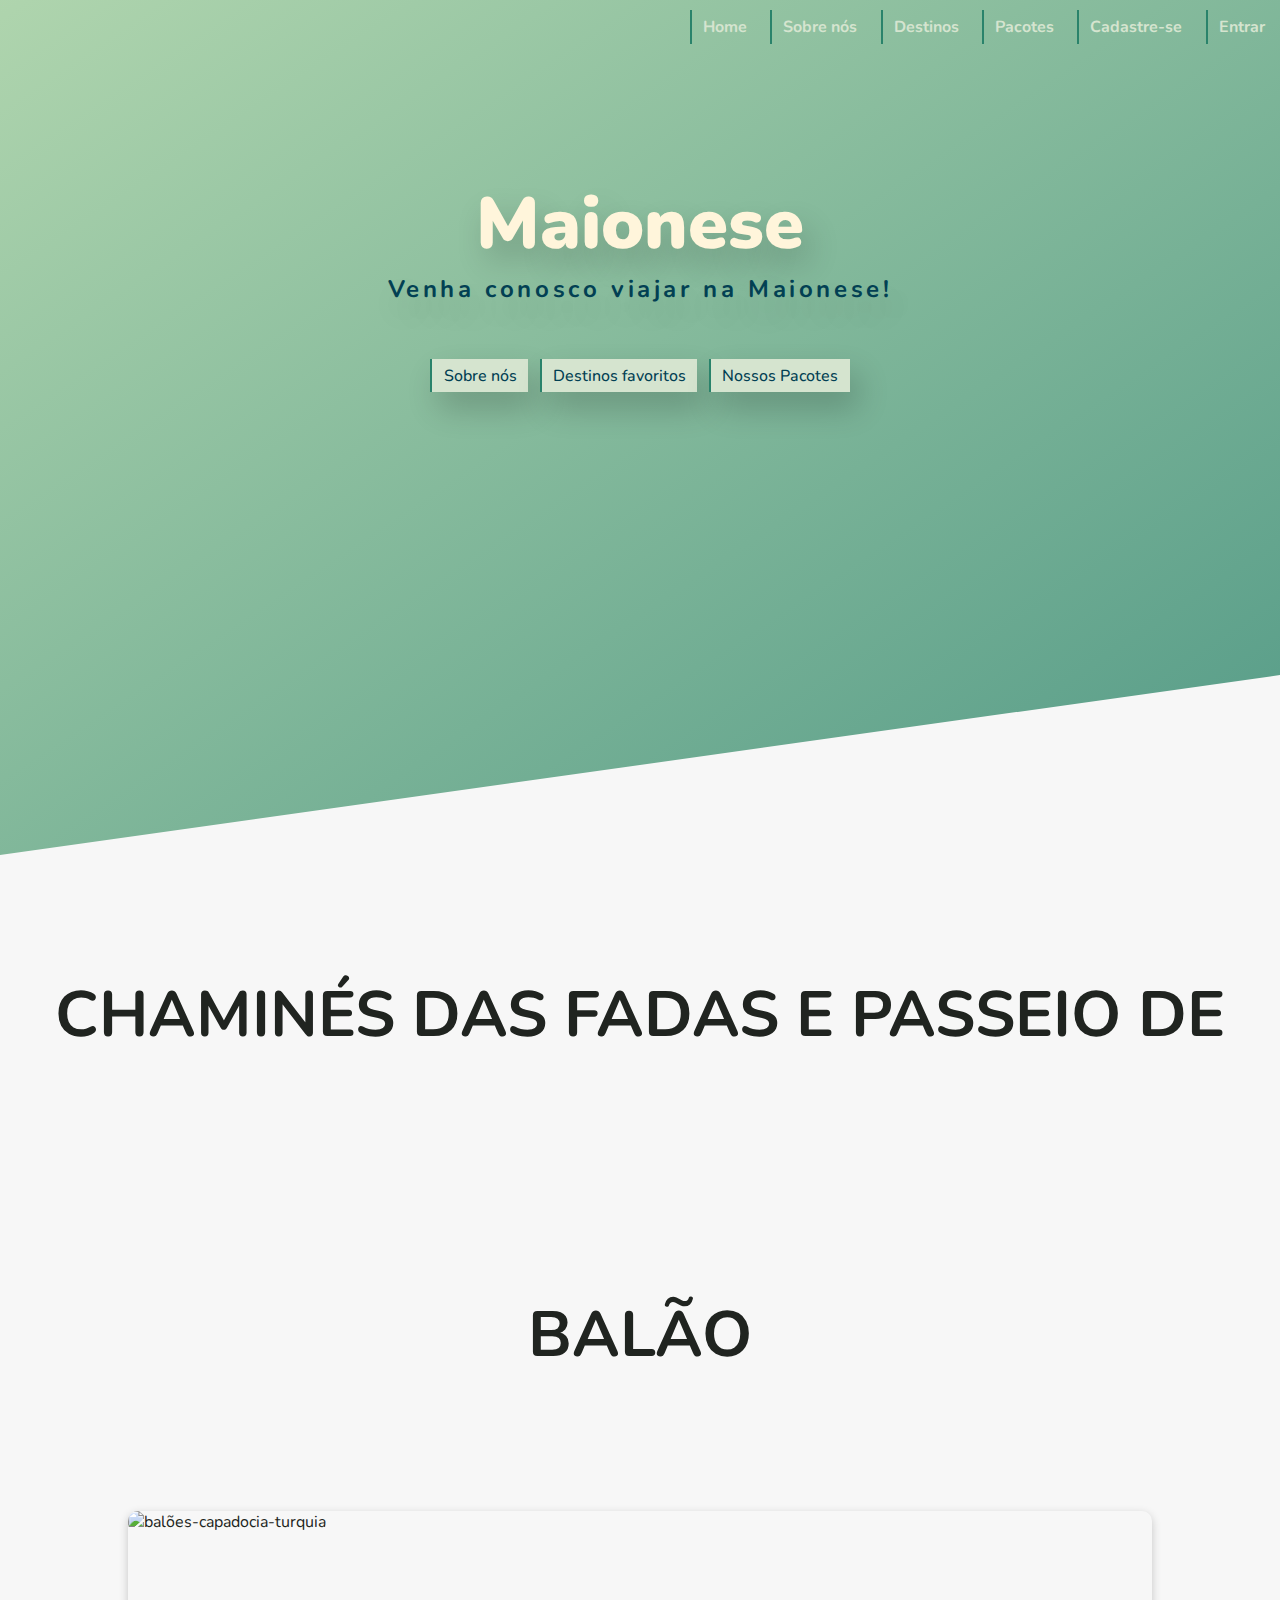
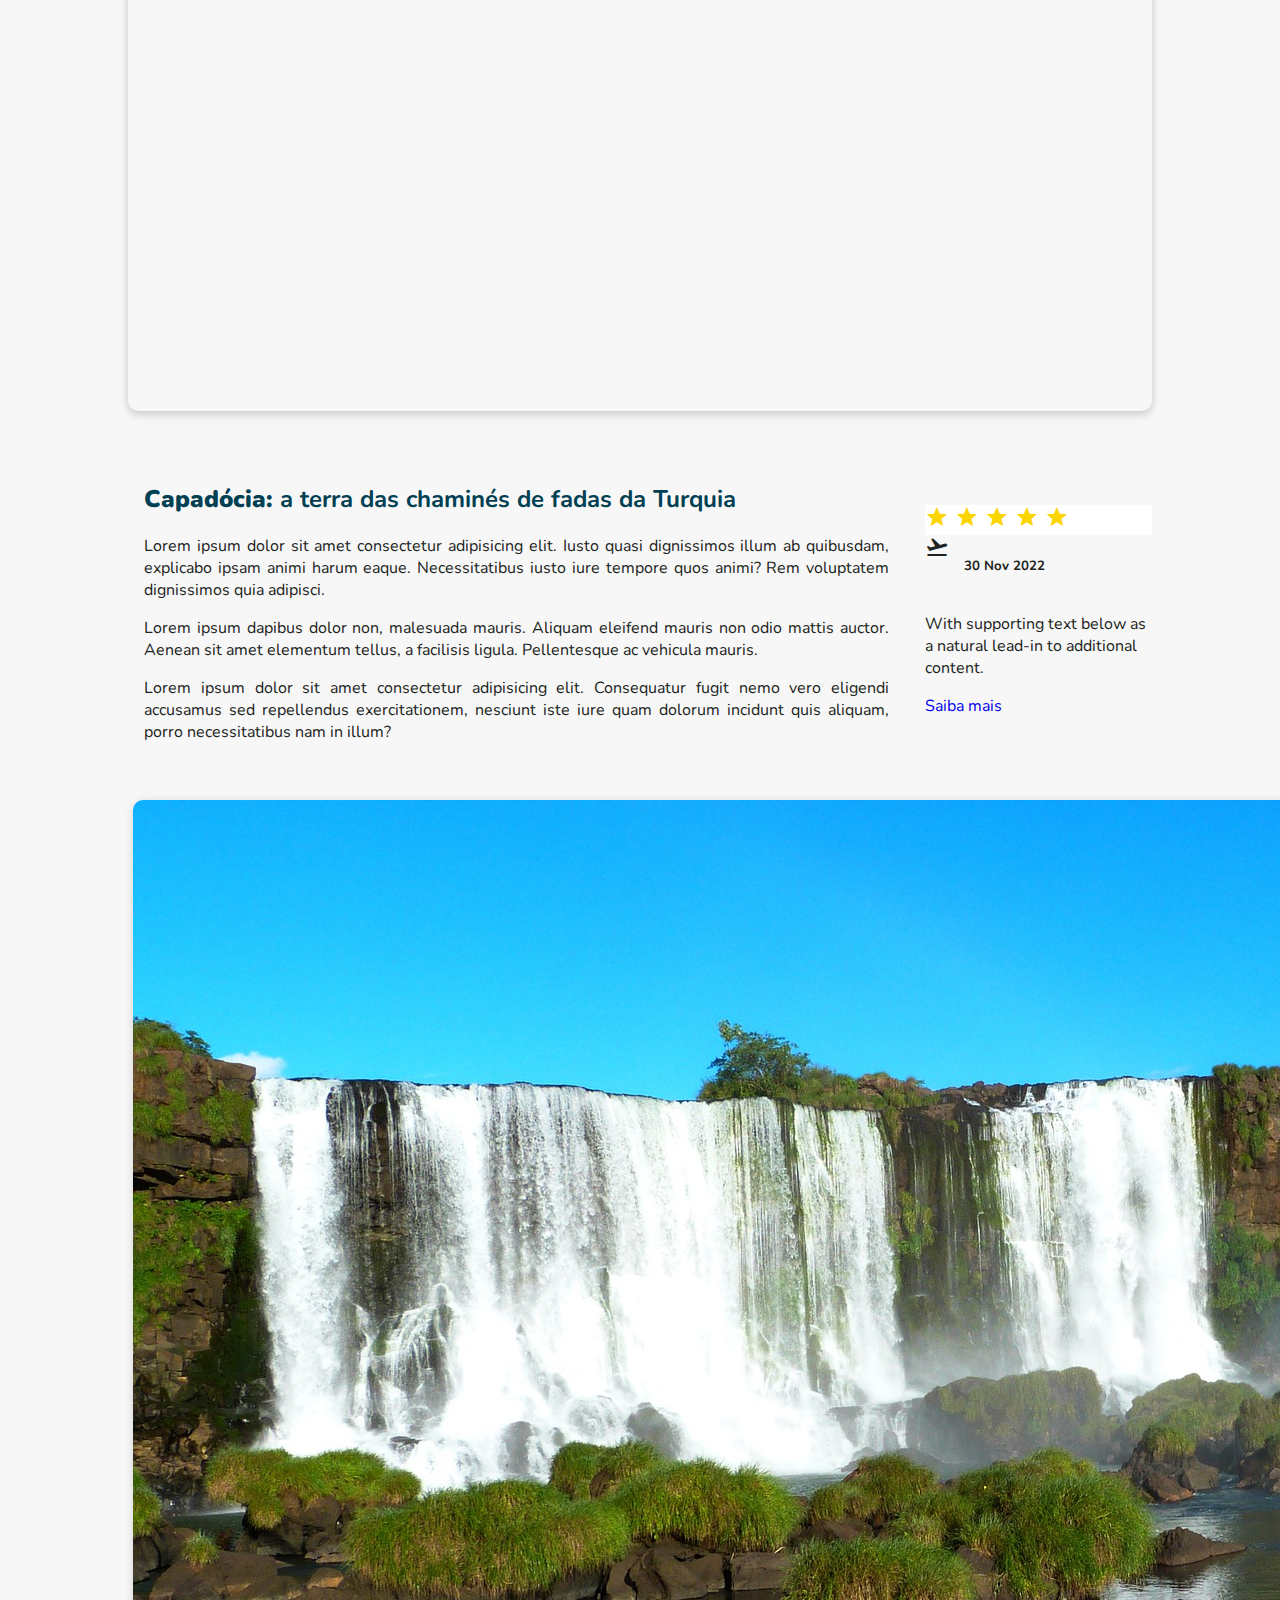
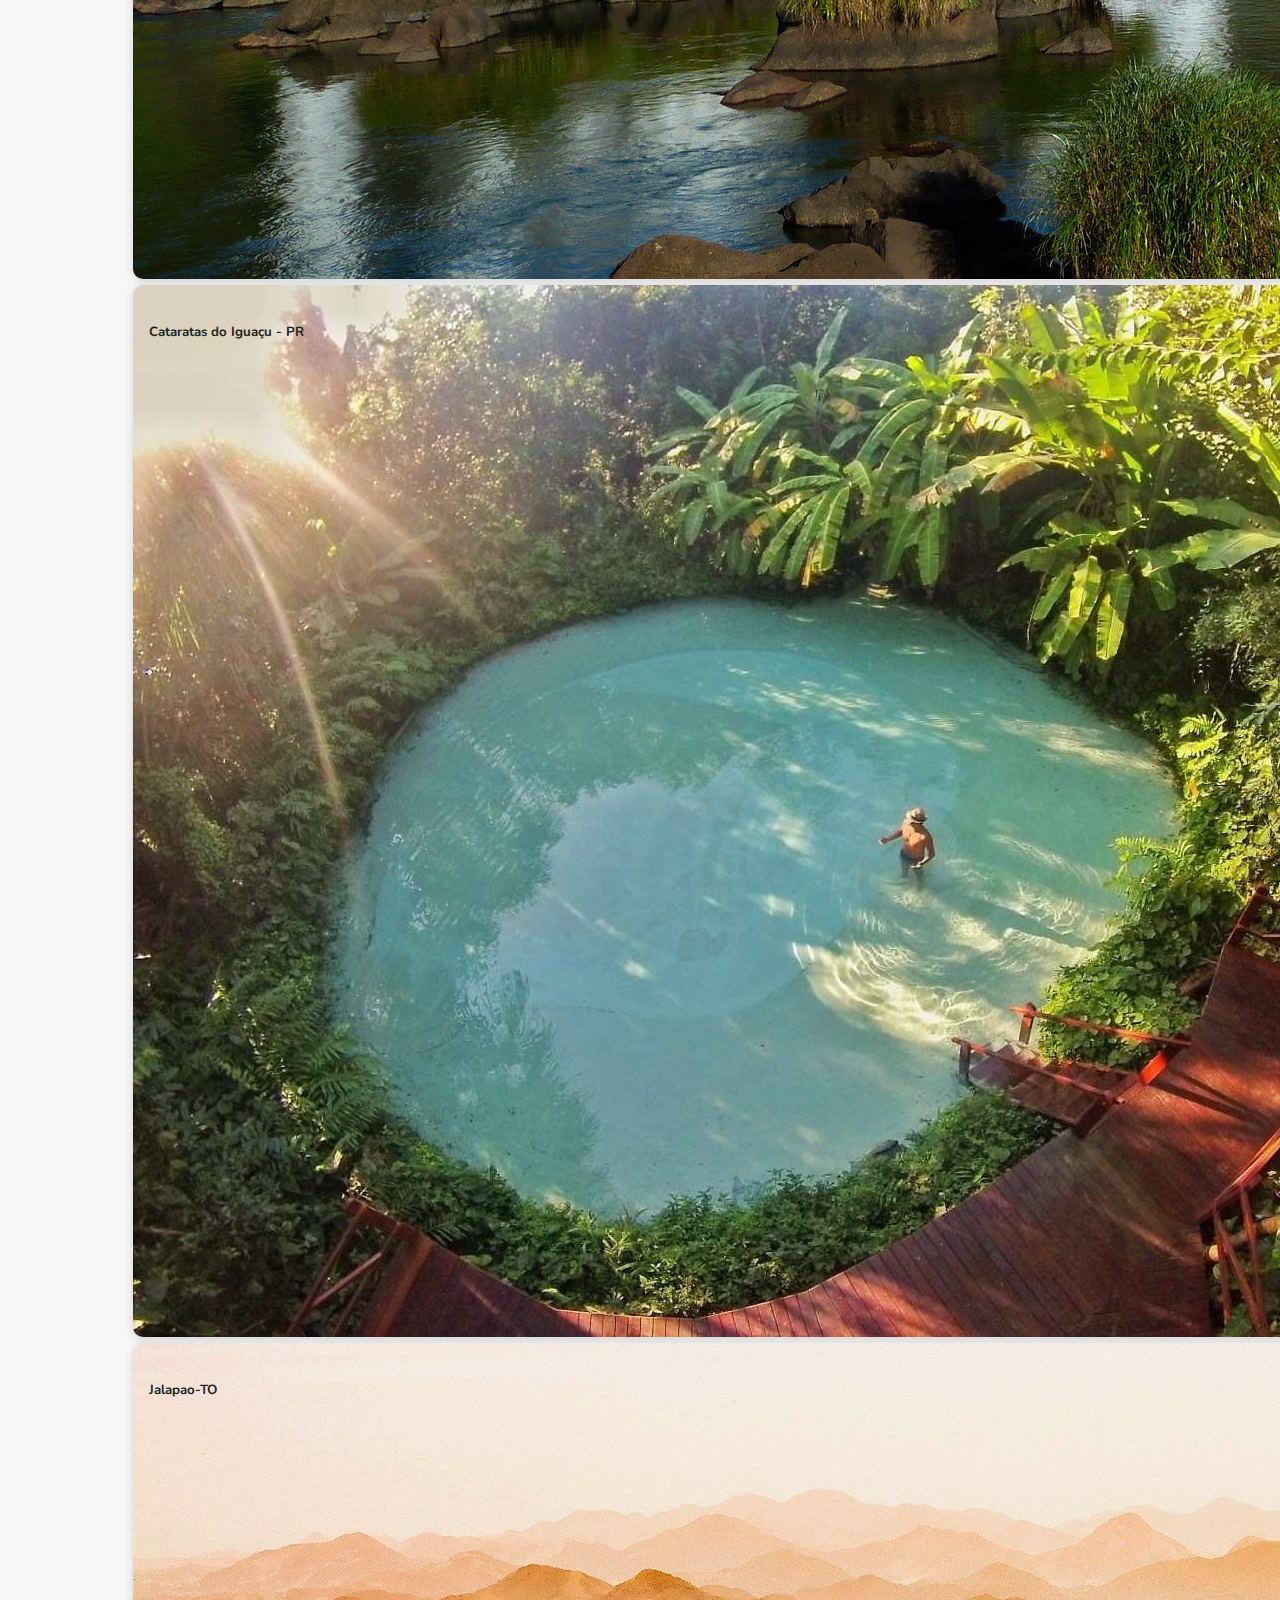
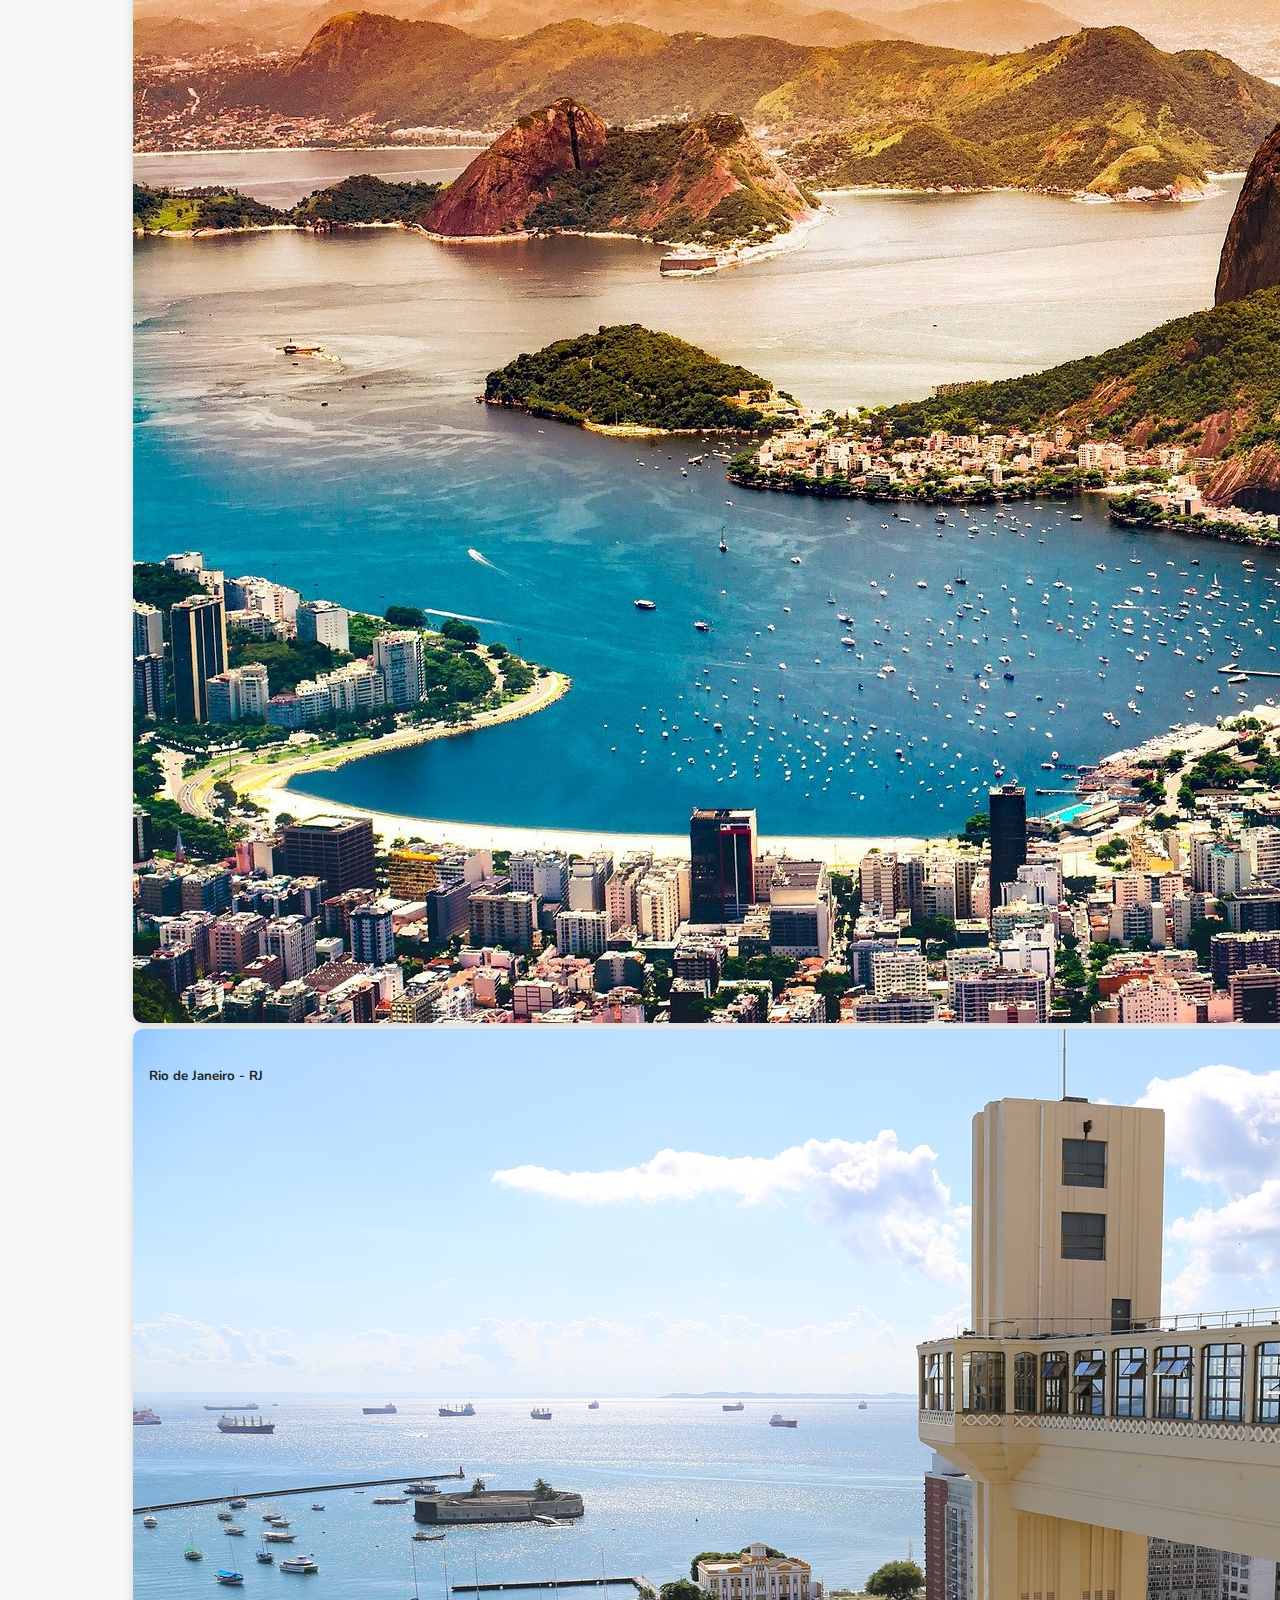
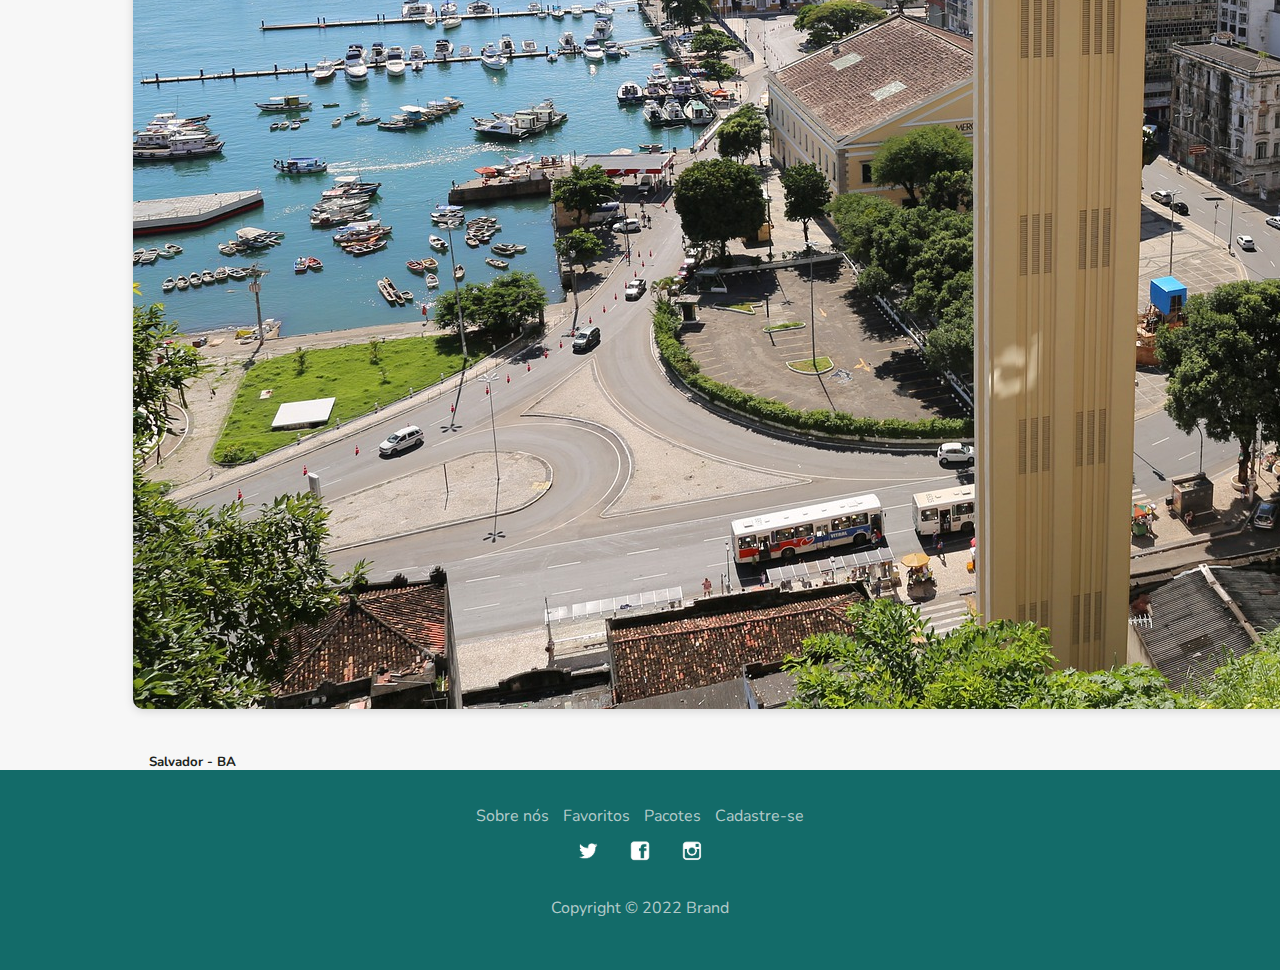
==== commit 4066b929: "Mudanças logo todas as paginas" ====
--- a/destinos-favoritos/index.html
+++ b/destinos-favoritos/index.html
@@ -1,5 +1,6 @@
 <!DOCTYPE html>
 <html lang="pt-br">
+
 <head>
   <meta charset="UTF-8">
   <meta http-equiv="X-UA-Compatible" content="IE=edge">
@@ -8,70 +9,78 @@
   <link rel="preconnect" href="https://fonts.googleapis.com">
   <link rel="preconnect" href="https://fonts.gstatic.com" crossorigin>
   <link
-      href="https://fonts.googleapis.com/css2?family=Nunito:ital,wght@0,200;0,300;0,500;0,700;0,1000;1,200;1,700&display=swap"
-      rel="stylesheet">
+    href="https://fonts.googleapis.com/css2?family=Nunito:ital,wght@0,200;0,300;0,500;0,700;0,1000;1,200;1,700&display=swap"
+    rel="stylesheet">
   <!-- css home -->
   <link rel="stylesheet" href="../style.css">
   <link rel="stylesheet" href="../menu.css">
   <link rel="stylesheet" href="./style.css">
- 
+
   <!-- bootstrap cdn -->
-  <link href="https://cdn.jsdelivr.net/npm/bootstrap@5.0.2/dist/css/bootstrap.min.css" rel="stylesheet" integrity="sha384-EVSTQN3/azprG1Anm3QDgpJLIm9Nao0Yz1ztcQTwFspd3yD65VohhpuuCOmLASjC" crossorigin="anonymous">
+  <link href="https://cdn.jsdelivr.net/npm/bootstrap@5.0.2/dist/css/bootstrap.min.css" rel="stylesheet"
+    integrity="sha384-EVSTQN3/azprG1Anm3QDgpJLIm9Nao0Yz1ztcQTwFspd3yD65VohhpuuCOmLASjC" crossorigin="anonymous">
   <!-- google icons -->
   <link href="https://fonts.googleapis.com/icon?family=Material+Icons" rel="stylesheet">
   <!-- css -->
   <link rel="stylesheet" href="../footer/footer.css">
   <link rel="stylesheet" href="./style.css">
-  <title>Destinos Favoritos</title>
+  <link rel="shortcut icon" href="../mayonnaise.png" type="image/png">
+  <title>Destinos Favoritos | Maionese</title>
 </head>
+
 <body>
- <!-- Header padrão -->
- <nav class="navBar">
-  <div class="logo">
-      <img src="/mayonnaise-branco.png" alt="">
-  </div>
-  <input type="checkbox" id="menu-toggle" />
-  <div class="menu-hamburguer">
+  <!-- Header padrão -->
+  <nav class="navBar">
+    <div class="logo">
+      <img src="./mayonnaise-branco.png" alt="">
+    </div>
+    <input type="checkbox" id="menu-toggle" />
+    <div class="menu-hamburguer">
       <span></span>
-  </div>
-  <div class="lista">
-    <ul>
-      <li><a href="../">Home</a></li>
-      <li><a href="../sobre">Sobre nós</a></li>
-      <li><a href="../destinos-favoritos/">Destinos</a></li>
-      <li><a href="../pacotes/">Pacotes</a></li>
-      <li><a href="../cadastro/cadastro.html">Cadastre-se</a></li>
-      <li><a href="../login/login.html">Entrar</a></li>
-    </ul>
-  </div>
-</nav>
-<header class="containerHeader">
-  <div class="texto">
+    </div>
+    <div class="lista">
+      <ul>
+        <li><a href="../">Home</a></li>
+        <li><a href="../sobre">Sobre nós</a></li>
+        <li><a href="../destinos-favoritos/">Destinos</a></li>
+        <li><a href="../pacotes/">Pacotes</a></li>
+        <li><a href="../cadastro/cadastro.html">Cadastre-se</a></li>
+        <li><a href="../login/login.html">Entrar</a></li>
+      </ul>
+    </div>
+  </nav>
+  <header class="containerHeader">
+    <div class="texto">
       <h1>Maionese</h1>
       <h3>Venha conosco viajar na Maionese!</h3>
       <div class="textoLinks">
-          <a href="./sobre">Sobre nós</a>
-          <a href="../destinos-favoritos/">Destinos favoritos</a>
-          <a href="../pacotes/">Nossos Pacotes</a>
+        <a href="./sobre">Sobre nós</a>
+        <a href="../destinos-favoritos/">Destinos favoritos</a>
+        <a href="../pacotes/">Nossos Pacotes</a>
       </div>
-  </div>
-</header>
+    </div>
+  </header>
   <main>
     <section class="principal">
       <div class="titulo">
-          <h1>Chaminés das Fadas e passeio de balão</h1>
+        <h1>Chaminés das Fadas e passeio de balão</h1>
       </div>
       <figure class="principal-img">
         <img src="../imagens/baloes-capadocia-turquia.jpg" alt="balões-capadocia-turquia">
       </figure>
-      
+
     </section>
     <section class="conteudo">
       <div class="descricao">
-          <h2><strong>Capadócia:</strong> a terra das chaminés de fadas da Turquia</h2>
-          <p>Lorem ipsum dolor sit amet consectetur adipisicing elit. Iusto quasi dignissimos illum ab quibusdam, explicabo ipsam animi harum eaque. Necessitatibus iusto iure tempore quos animi? Rem voluptatem dignissimos quia adipisci.</p>
-          <p>Lorem ipsum dapibus dolor non, malesuada mauris. Aliquam eleifend mauris non odio mattis auctor. Aenean sit amet elementum tellus, a facilisis ligula. Pellentesque ac vehicula mauris.</p>
-          <p>Lorem ipsum dolor sit amet consectetur adipisicing elit. Consequatur fugit nemo vero eligendi accusamus sed repellendus exercitationem, nesciunt iste iure quam dolorum incidunt quis aliquam, porro necessitatibus nam in illum?</p>
+        <h2><strong>Capadócia:</strong> a terra das chaminés de fadas da Turquia</h2>
+        <p>Lorem ipsum dolor sit amet consectetur adipisicing elit. Iusto quasi dignissimos illum ab quibusdam,
+          explicabo ipsam animi harum eaque. Necessitatibus iusto iure tempore quos animi? Rem voluptatem dignissimos
+          quia adipisci.</p>
+        <p>Lorem ipsum dapibus dolor non, malesuada mauris. Aliquam eleifend mauris non odio mattis auctor. Aenean sit
+          amet elementum tellus, a facilisis ligula. Pellentesque ac vehicula mauris.</p>
+        <p>Lorem ipsum dolor sit amet consectetur adipisicing elit. Consequatur fugit nemo vero eligendi accusamus sed
+          repellendus exercitationem, nesciunt iste iure quam dolorum incidunt quis aliquam, porro necessitatibus nam in
+          illum?</p>
       </div>
       <div class="informacoes">
         <div class="card">
@@ -116,7 +125,7 @@
           </div>
         </div>
       </div>
-    </div>
+      </div>
     </section>
   </main>
   <footer>
@@ -135,6 +144,9 @@
       <p>Copyright © 2022 Brand</p>
     </section>
   </footer>
-  <script src="https://cdn.jsdelivr.net/npm/bootstrap@5.0.2/dist/js/bootstrap.bundle.min.js" integrity="sha384-MrcW6ZMFYlzcLA8Nl+NtUVF0sA7MsXsP1UyJoMp4YLEuNSfAP+JcXn/tWtIaxVXM" crossorigin="anonymous"></script>
+  <script src="https://cdn.jsdelivr.net/npm/bootstrap@5.0.2/dist/js/bootstrap.bundle.min.js"
+    integrity="sha384-MrcW6ZMFYlzcLA8Nl+NtUVF0sA7MsXsP1UyJoMp4YLEuNSfAP+JcXn/tWtIaxVXM"
+    crossorigin="anonymous"></script>
 </body>
+
 </html>--- a/style.css
+++ b/style.css
@@ -113,9 +113,6 @@
 .navBar ul {
     list-style-type: none;
 }
-.lista {
-    margin-top: 1.35em;
-}
 
 .lista li {
     display: inline;
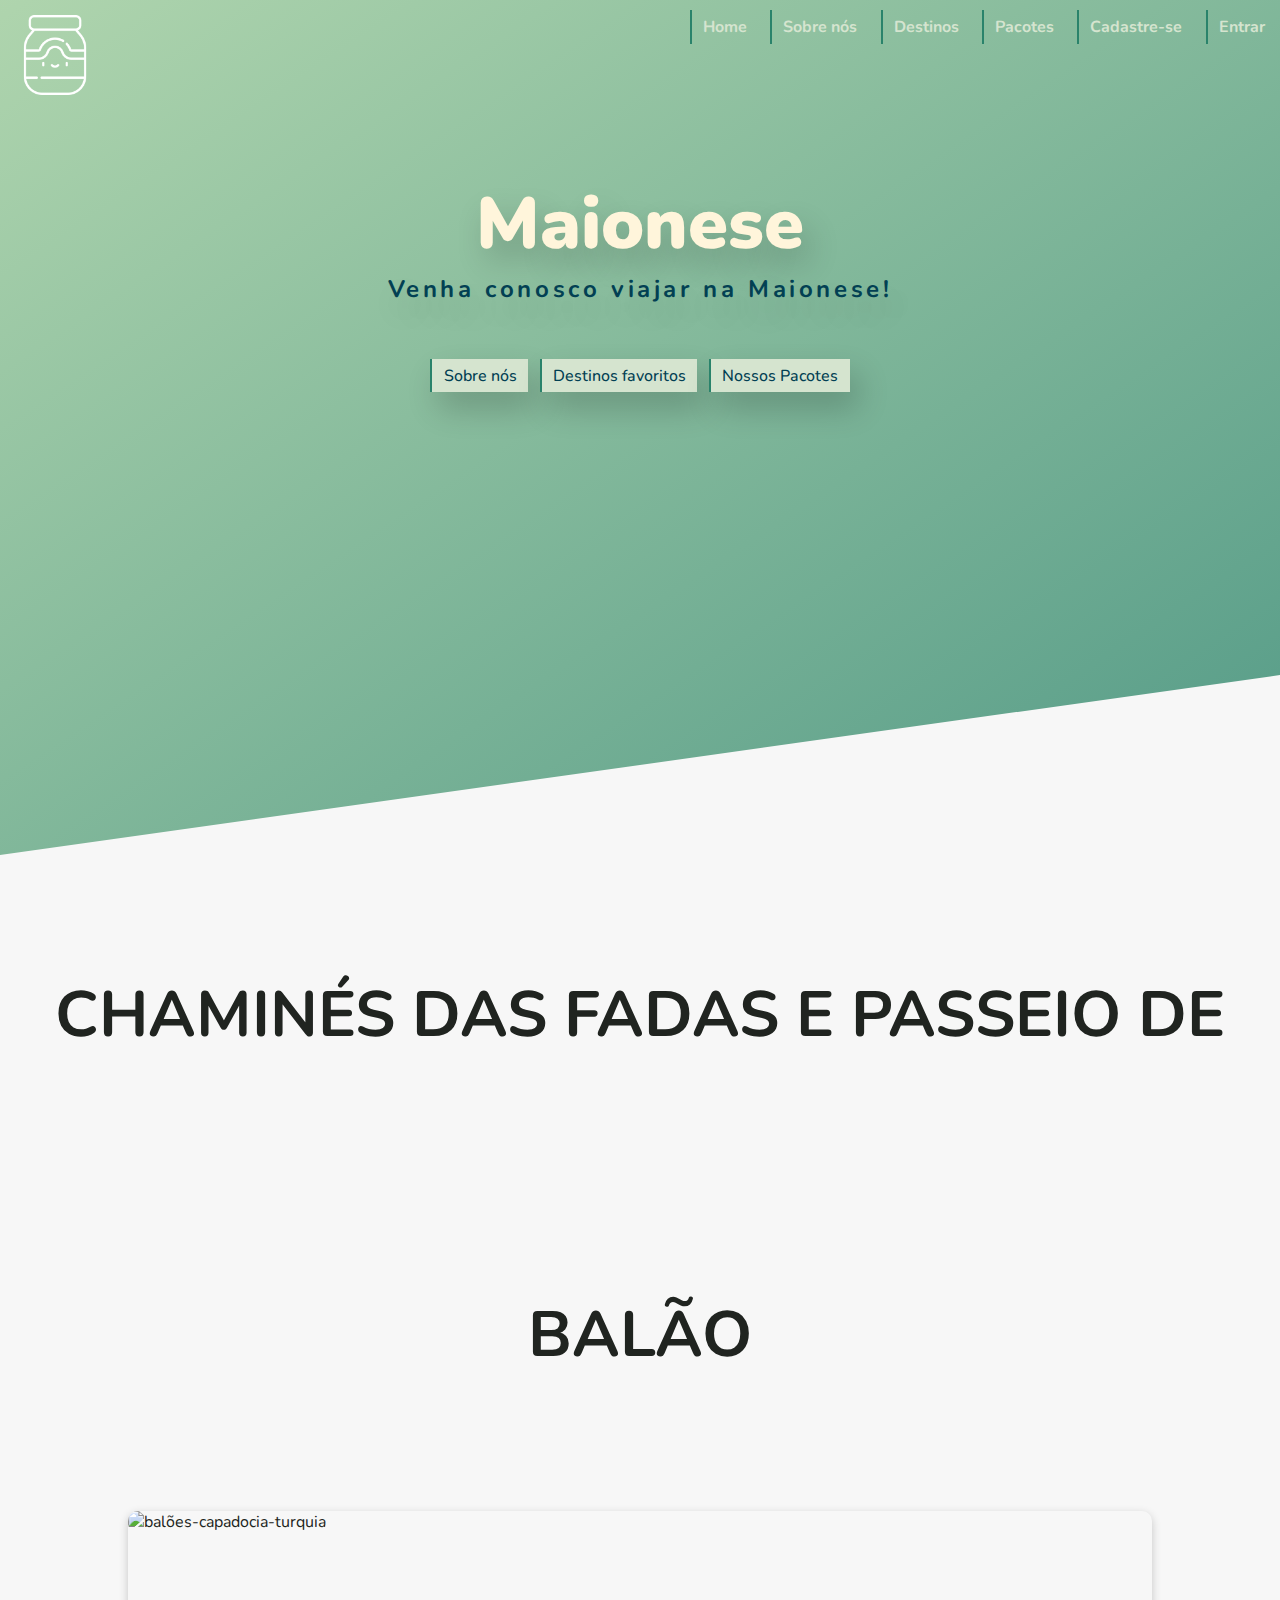
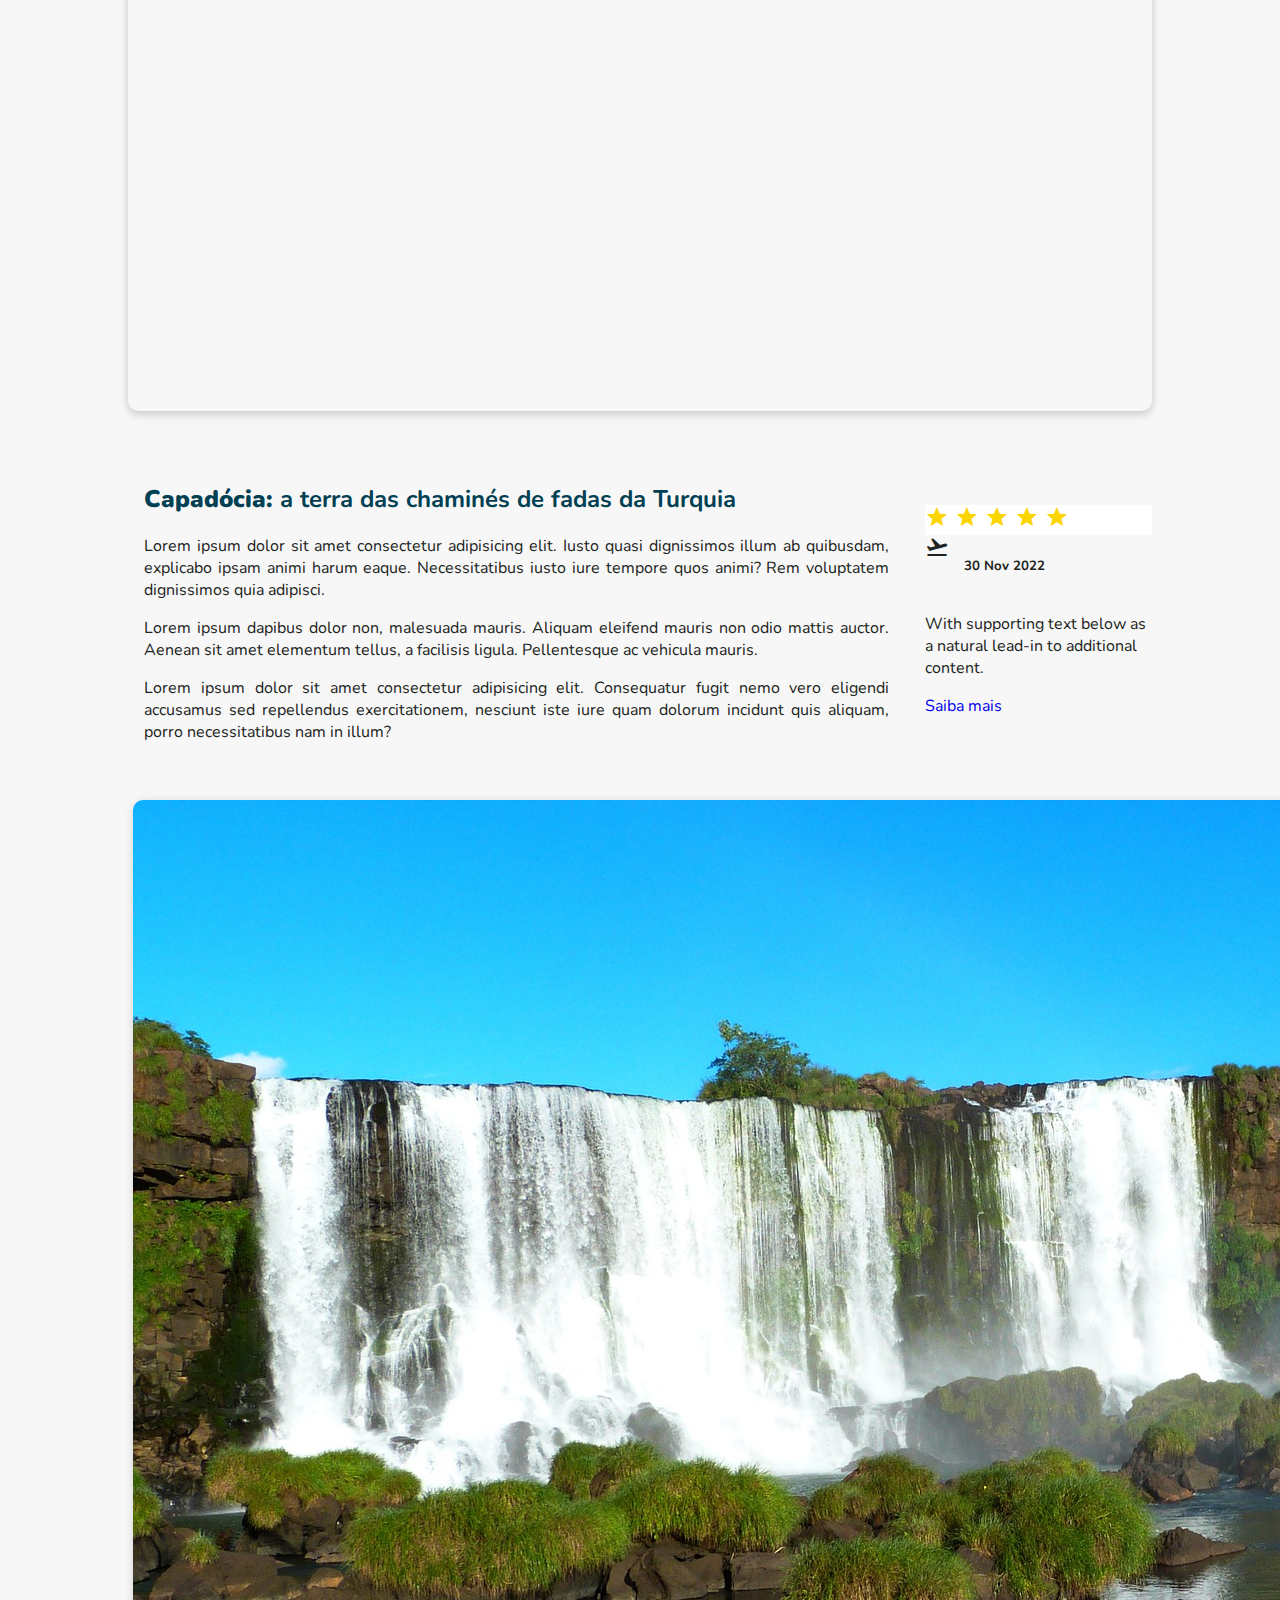
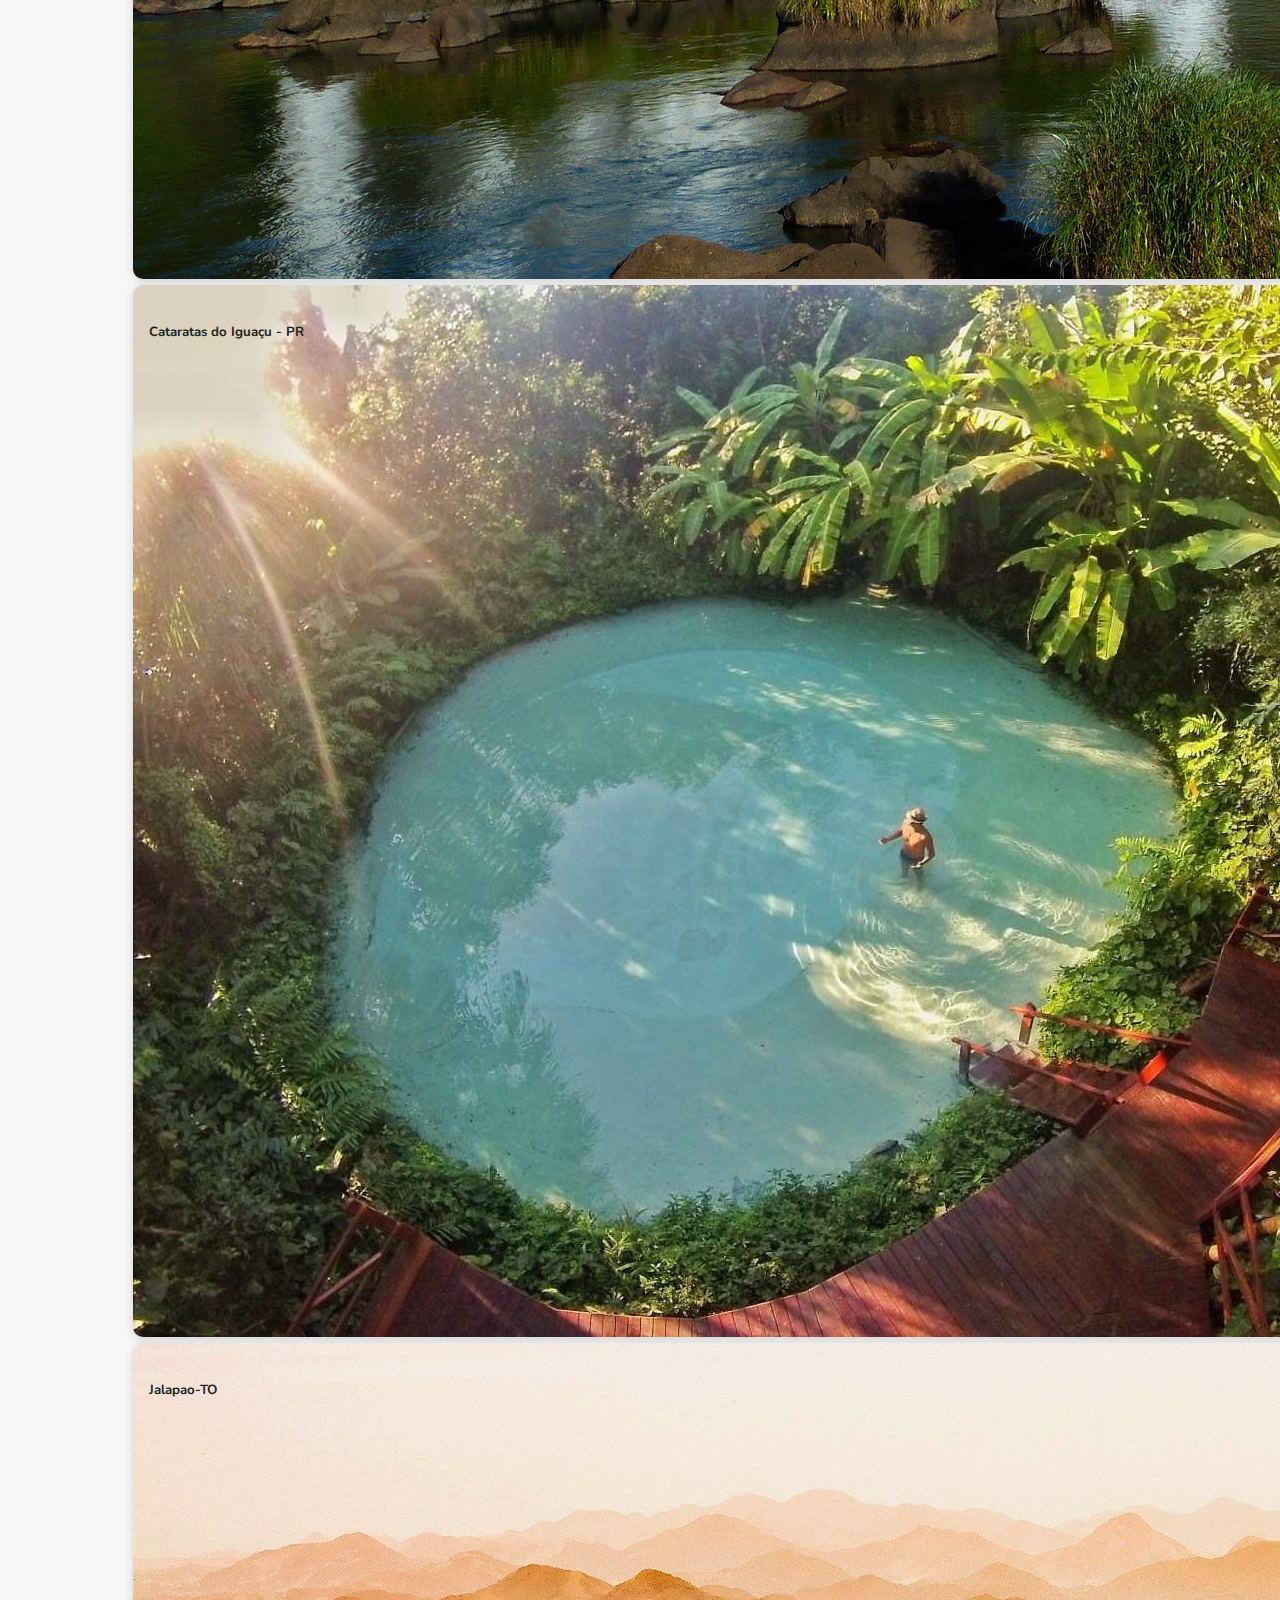
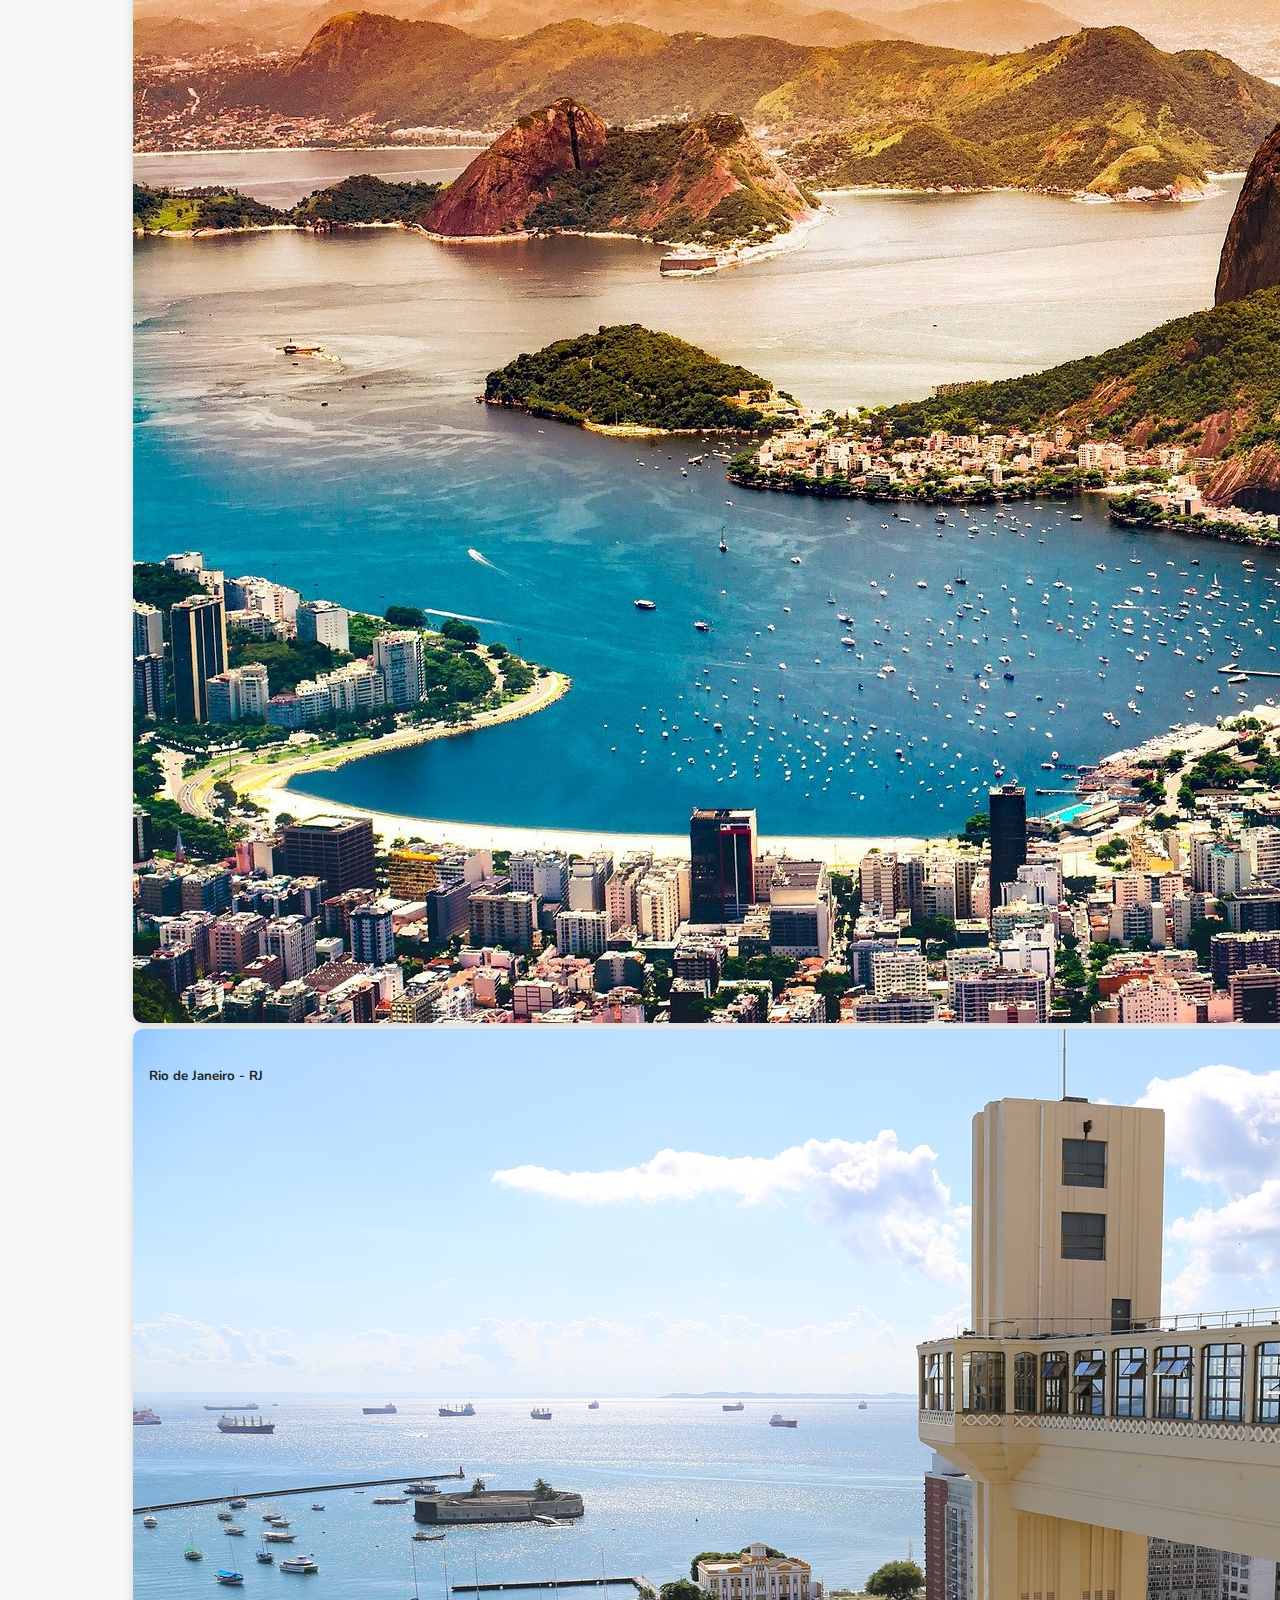
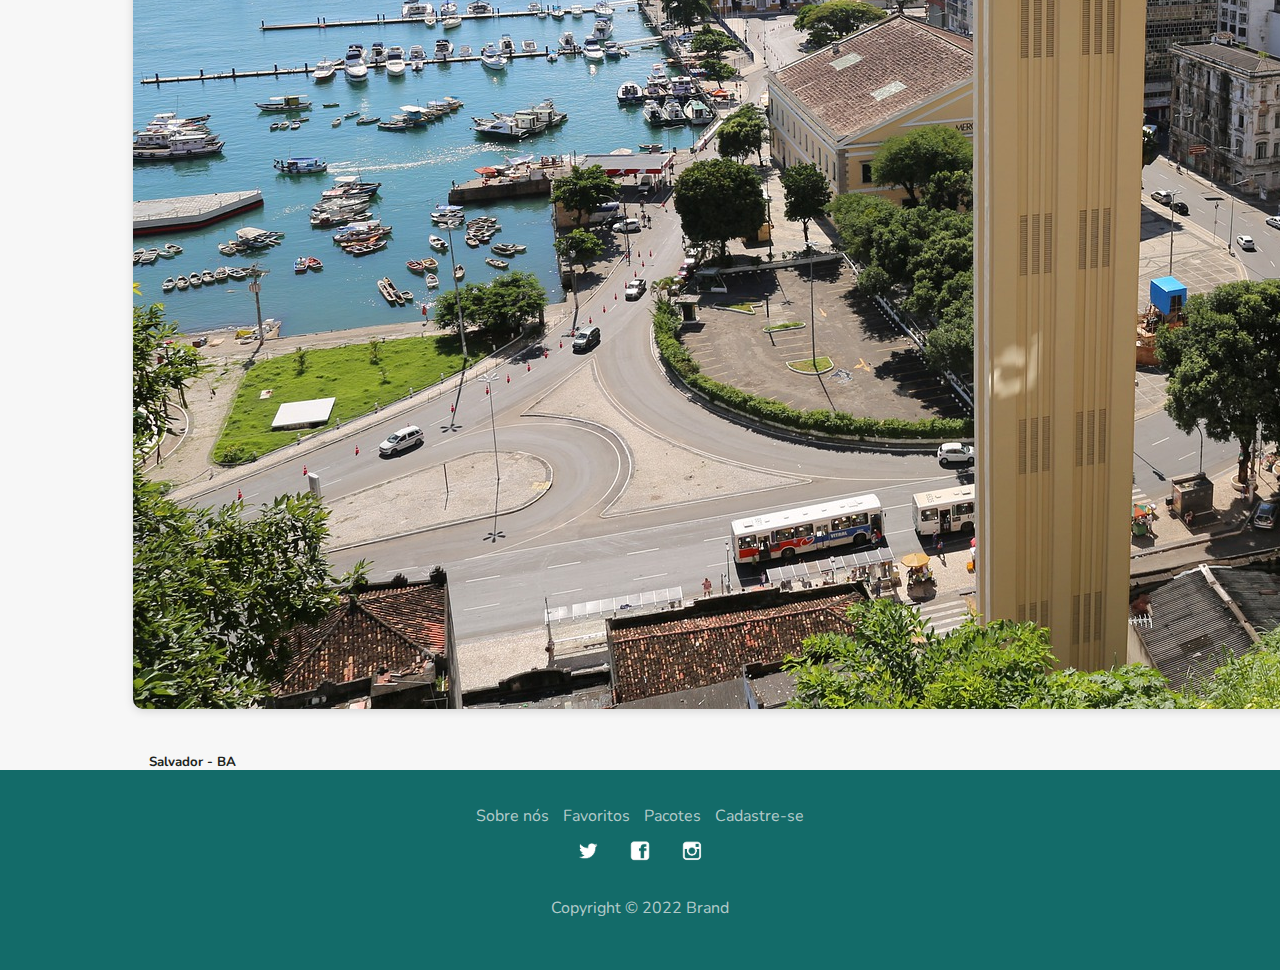
==== commit 5f4f2b14: "Correcao links pagina sobre e restantes" ====
--- a/destinos-favoritos/index.html
+++ b/destinos-favoritos/index.html
@@ -32,7 +32,7 @@
   <!-- Header padrão -->
   <nav class="navBar">
     <div class="logo">
-      <img src="./mayonnaise-branco.png" alt="">
+      <img src="../mayonnaise-branco.png" alt="">
     </div>
     <input type="checkbox" id="menu-toggle" />
     <div class="menu-hamburguer">
